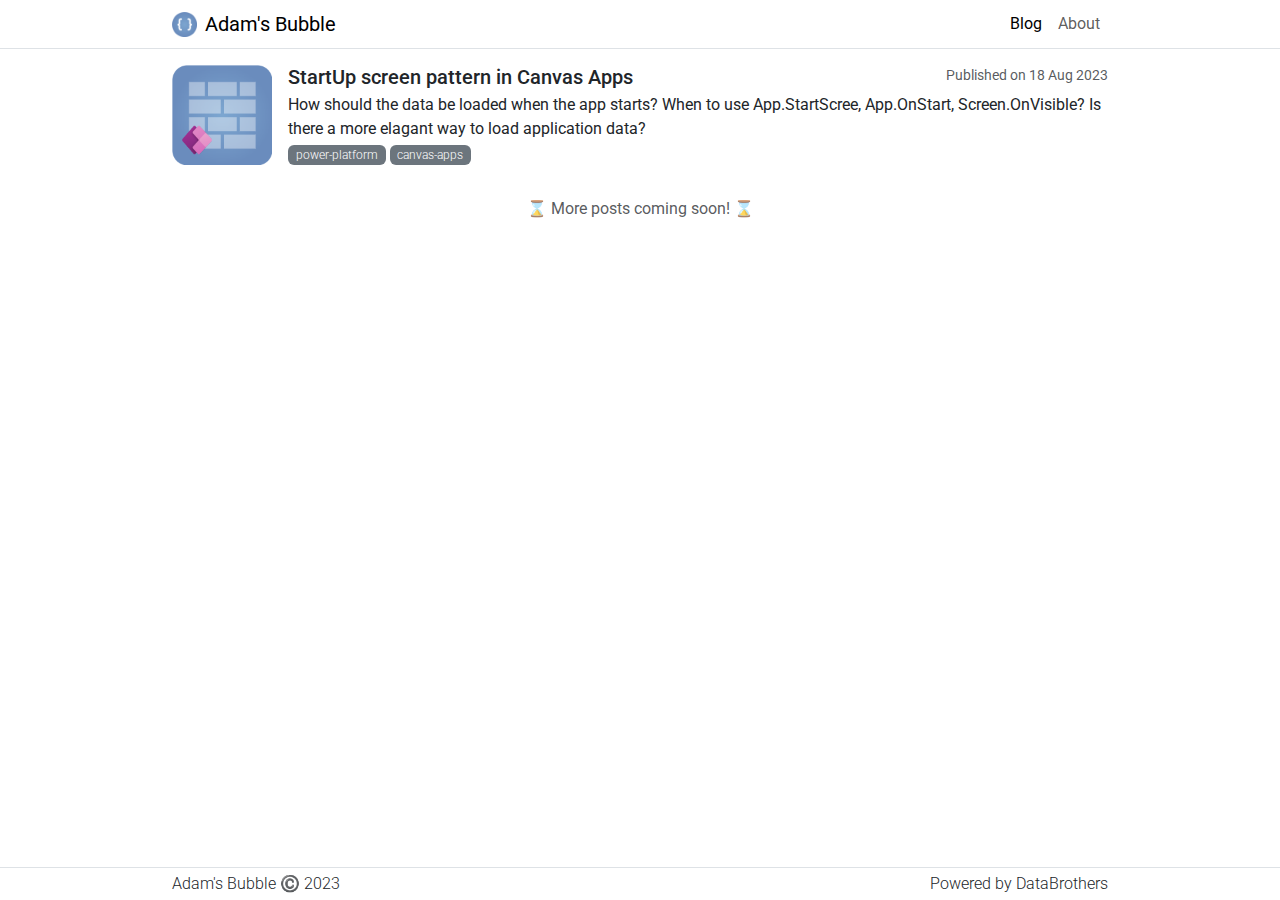
==== index.html @ 2b8ae2fb "publis" ====
<!DOCTYPE html>
<html lang="en-US" class="h-100">

<head>
    <meta name="viewport" content="width=device-width, initial-scale=1">
    <meta charset="utf-8">
    <title>Adam's Bubble - Blog</title>
    <link rel="stylesheet" href="/assets/css/main.css">
    <link rel="icon" type="image/x-icon" href="/assets/images/favicon.ico">
    <link type="application/atom+xml" rel="alternate" href="https://adamsbubble.com//feed.xml" title="Adam&apos;s Bubble" />
    <!-- Begin Jekyll SEO tag v2.8.0 -->
<title>Blog | Adam’s Bubble</title>
<meta name="generator" content="Jekyll v4.3.2" />
<meta property="og:title" content="Blog" />
<meta name="author" content="Adam Hrouda" />
<meta property="og:locale" content="en_US" />
<link rel="canonical" href="https://adamsbubble.com//" />
<meta property="og:url" content="https://adamsbubble.com//" />
<meta property="og:site_name" content="Adam’s Bubble" />
<meta property="og:type" content="website" />
<meta name="twitter:card" content="summary" />
<meta property="twitter:title" content="Blog" />
<script type="application/ld+json">
{"@context":"https://schema.org","@type":"WebSite","author":{"@type":"Person","name":"Adam Hrouda"},"headline":"Blog","name":"Adam’s Bubble","url":"https://adamsbubble.com//"}</script>
<!-- End Jekyll SEO tag -->

    
</head>

<body class="d-flex flex-column h-100"><header>
    <nav class="border-bottom border-1 navbar navbar-expand-sm">
        <div class="container">
            <a class="navbar-brand d-flex gap-2 align-items-center" href="/">
                <img src="/assets/images/logo.png" alt="Logo" width="25" height="25" class="d-inline-block rounded align-text-top">
                Adam's Bubble
            </a>
            <button class="navbar-toggler" type="button" data-bs-toggle="collapse"
                data-bs-target="#navbarSupportedContent" aria-controls="navbarSupportedContent"
                aria-expanded="false" aria-label="Toggle navigation">
                <span class="navbar-toggler-icon"></span>
            </button>
            <div class="collapse navbar-collapse" id="navbarSupportedContent">
                <ul class="navbar-nav ms-auto mb-2 mb-lg-0">
                    <li class="nav-item">
                        <a class="nav-link active" aria-current="page" href="/">Blog</a>
                    </li>
                    <li class="nav-item">
                        <a class="nav-link" href="/about">About</a>
                    </li>
                </ul>
            </div>
        </div>
    </nav>
</header><main class="container my-3 flex-shrink-0">
        <div class="d-flex flex-column w-100 gap-3"><a href="/posts/startup-screen-pattern" class="text-reset text-decoration-none">
            <div class="d-flex w-100 gap-3">
                <img src="/assets/images/posts/2023-08-18-StartUp screen pattern/thumbnail.png" class="" style="height: 100px;" alt="...">
                <div class="d-flex flex-column w-100">
                    <div class="d-flex flex-column flex-lg-row w-100 justify-content-between">
                        <p class="h5 mb-1">StartUp screen pattern in Canvas Apps</p>
                        <small class="text-muted">Published on 18 Aug 2023</small>
                    </div>
                    <p class="mb-1">How should the data be loaded when the app starts? When to use App.StartScree, App.OnStart, Screen.OnVisible? Is there a more elagant way to load application data?</p>
                    <div class="d-flex gap-1"><span class="badge bg-secondary fw-light">power-platform</span><span class="badge bg-secondary fw-light">canvas-apps</span></div>
                </div>
            </div>
        </a><div class="text-muted mt-3 text-center">
        ⌛ More posts coming soon! ⌛
    </div>
</div>
    </main><footer class="border-top border-1 footer mt-auto py-1">
    <div class="container d-flex justify-content-between">
        <span class="fw-light">Adam's Bubble ©️ 2023</span>
        <a href="https://www.databrothers.cz/" class="fw-light text-decoration-none text-reset">
            Powered by DataBrothers
        </a>
    </div>
</footer><script src="/assets/js/bootstrap.bundle.min.js"></script>
</body>
</html>
---- assets/css/main.css ----
@charset "UTF-8";
/* Custom Variables */
/* $primary: red;  change Bootstrap 5 primary color to red */
@import url("https://fonts.googleapis.com/css2?family=Roboto&display=swap");
.highlight pre {
  padding: 0.25rem 0.5rem;
  background-color: rgba(0, 0, 0, 0.0352941176);
}

.highlight .hll {
  background-color: #ffffcc;
}

.highlight .c {
  color: #008000;
} /* Comment */
.highlight .err {
  border: 1px solid #FF0000;
} /* Error */
.highlight .k {
  color: #0000ff;
} /* Keyword */
.highlight .cm {
  color: #008000;
} /* Comment.Multiline */
.highlight .cp {
  color: #0000ff;
} /* Comment.Preproc */
.highlight .c1 {
  color: #008000;
} /* Comment.Single */
.highlight .cs {
  color: #008000;
} /* Comment.Special */
.highlight .ge {
  font-style: italic;
} /* Generic.Emph */
.highlight .gh {
  font-weight: bold;
} /* Generic.Heading */
.highlight .gp {
  font-weight: bold;
} /* Generic.Prompt */
.highlight .gs {
  font-weight: bold;
} /* Generic.Strong */
.highlight .gu {
  font-weight: bold;
} /* Generic.Subheading */
.highlight .kc {
  color: #0000ff;
} /* Keyword.Constant */
.highlight .kd {
  color: #0000ff;
} /* Keyword.Declaration */
.highlight .kn {
  color: #0000ff;
} /* Keyword.Namespace */
.highlight .kp {
  color: #0000ff;
} /* Keyword.Pseudo */
.highlight .kr {
  color: #0000ff;
} /* Keyword.Reserved */
.highlight .kt {
  color: #2b91af;
} /* Keyword.Type */
.highlight .s {
  color: #a31515;
} /* Literal.String */
.highlight .nc {
  color: #4f56b3;
} /* Name.Class */
.highlight .ow {
  color: #0000ff;
} /* Operator.Word */
.highlight .sb {
  color: #a31515;
} /* Literal.String.Backtick */
.highlight .sc {
  color: #a31515;
} /* Literal.String.Char */
.highlight .sd {
  color: #a31515;
} /* Literal.String.Doc */
.highlight .s2 {
  color: #a31515;
} /* Literal.String.Double */
.highlight .se {
  color: #a31515;
} /* Literal.String.Escape */
.highlight .sh {
  color: #a31515;
} /* Literal.String.Heredoc */
.highlight .si {
  color: #a31515;
} /* Literal.String.Interpol */
.highlight .sx {
  color: #a31515;
} /* Literal.String.Other */
.highlight .sr {
  color: #a31515;
} /* Literal.String.Regex */
.highlight .s1 {
  color: #a31515;
} /* Literal.String.Single */
.highlight .ss {
  color: #a31515;
} /* Literal.String.Symbol */
.highlighter-rouge {
  color: #4f56b3;
  font-size: 1rem;
}

/*!
 * Bootstrap  v5.3.1 (https://getbootstrap.com/)
 * Copyright 2011-2023 The Bootstrap Authors
 * Licensed under MIT (https://github.com/twbs/bootstrap/blob/main/LICENSE)
 */
:root,
[data-bs-theme=light] {
  --bs-blue: #0d6efd;
  --bs-indigo: #6610f2;
  --bs-purple: #6f42c1;
  --bs-pink: #d63384;
  --bs-red: #dc3545;
  --bs-orange: #fd7e14;
  --bs-yellow: #ffc107;
  --bs-green: #198754;
  --bs-teal: #20c997;
  --bs-cyan: #0dcaf0;
  --bs-black: #000;
  --bs-white: #fff;
  --bs-gray: #6c757d;
  --bs-gray-dark: #343a40;
  --bs-gray-100: #f8f9fa;
  --bs-gray-200: #e9ecef;
  --bs-gray-300: #dee2e6;
  --bs-gray-400: #ced4da;
  --bs-gray-500: #adb5bd;
  --bs-gray-600: #6c757d;
  --bs-gray-700: #495057;
  --bs-gray-800: #343a40;
  --bs-gray-900: #212529;
  --bs-primary: #0d6efd;
  --bs-secondary: #6c757d;
  --bs-success: #198754;
  --bs-info: #0dcaf0;
  --bs-warning: #ffc107;
  --bs-danger: #dc3545;
  --bs-light: #f8f9fa;
  --bs-dark: #212529;
  --bs-primary-rgb: 13, 110, 253;
  --bs-secondary-rgb: 108, 117, 125;
  --bs-success-rgb: 25, 135, 84;
  --bs-info-rgb: 13, 202, 240;
  --bs-warning-rgb: 255, 193, 7;
  --bs-danger-rgb: 220, 53, 69;
  --bs-light-rgb: 248, 249, 250;
  --bs-dark-rgb: 33, 37, 41;
  --bs-primary-text-emphasis: #052c65;
  --bs-secondary-text-emphasis: #2b2f32;
  --bs-success-text-emphasis: #0a3622;
  --bs-info-text-emphasis: #055160;
  --bs-warning-text-emphasis: #664d03;
  --bs-danger-text-emphasis: #58151c;
  --bs-light-text-emphasis: #495057;
  --bs-dark-text-emphasis: #495057;
  --bs-primary-bg-subtle: #cfe2ff;
  --bs-secondary-bg-subtle: #e2e3e5;
  --bs-success-bg-subtle: #d1e7dd;
  --bs-info-bg-subtle: #cff4fc;
  --bs-warning-bg-subtle: #fff3cd;
  --bs-danger-bg-subtle: #f8d7da;
  --bs-light-bg-subtle: #fcfcfd;
  --bs-dark-bg-subtle: #ced4da;
  --bs-primary-border-subtle: #9ec5fe;
  --bs-secondary-border-subtle: #c4c8cb;
  --bs-success-border-subtle: #a3cfbb;
  --bs-info-border-subtle: #9eeaf9;
  --bs-warning-border-subtle: #ffe69c;
  --bs-danger-border-subtle: #f1aeb5;
  --bs-light-border-subtle: #e9ecef;
  --bs-dark-border-subtle: #adb5bd;
  --bs-white-rgb: 255, 255, 255;
  --bs-black-rgb: 0, 0, 0;
  --bs-font-sans-serif: system-ui, -apple-system, "Segoe UI", Roboto, "Helvetica Neue", "Noto Sans", "Liberation Sans", Arial, sans-serif, "Apple Color Emoji", "Segoe UI Emoji", "Segoe UI Symbol", "Noto Color Emoji";
  --bs-font-monospace: SFMono-Regular, Menlo, Monaco, Consolas, "Liberation Mono", "Courier New", monospace;
  --bs-gradient: linear-gradient(180deg, rgba(255, 255, 255, 0.15), rgba(255, 255, 255, 0));
  --bs-body-font-family: "Roboto", sans-serif;
  --bs-body-font-size: 1rem;
  --bs-body-font-weight: 400;
  --bs-body-line-height: 1.5;
  --bs-body-color: #212529;
  --bs-body-color-rgb: 33, 37, 41;
  --bs-body-bg: #fff;
  --bs-body-bg-rgb: 255, 255, 255;
  --bs-emphasis-color: #000;
  --bs-emphasis-color-rgb: 0, 0, 0;
  --bs-secondary-color: rgba(33, 37, 41, 0.75);
  --bs-secondary-color-rgb: 33, 37, 41;
  --bs-secondary-bg: #e9ecef;
  --bs-secondary-bg-rgb: 233, 236, 239;
  --bs-tertiary-color: rgba(33, 37, 41, 0.5);
  --bs-tertiary-color-rgb: 33, 37, 41;
  --bs-tertiary-bg: #f8f9fa;
  --bs-tertiary-bg-rgb: 248, 249, 250;
  --bs-heading-color: inherit;
  --bs-link-color: #0d6efd;
  --bs-link-color-rgb: 13, 110, 253;
  --bs-link-decoration: underline;
  --bs-link-hover-color: #0a58ca;
  --bs-link-hover-color-rgb: 10, 88, 202;
  --bs-code-color: #d63384;
  --bs-highlight-bg: #fff3cd;
  --bs-border-width: 1px;
  --bs-border-style: solid;
  --bs-border-color: #dee2e6;
  --bs-border-color-translucent: rgba(0, 0, 0, 0.175);
  --bs-border-radius: 0.375rem;
  --bs-border-radius-sm: 0.25rem;
  --bs-border-radius-lg: 0.5rem;
  --bs-border-radius-xl: 1rem;
  --bs-border-radius-xxl: 2rem;
  --bs-border-radius-2xl: var(--bs-border-radius-xxl);
  --bs-border-radius-pill: 50rem;
  --bs-box-shadow: 0 0.5rem 1rem rgba(0, 0, 0, 0.15);
  --bs-box-shadow-sm: 0 0.125rem 0.25rem rgba(0, 0, 0, 0.075);
  --bs-box-shadow-lg: 0 1rem 3rem rgba(0, 0, 0, 0.175);
  --bs-box-shadow-inset: inset 0 1px 2px rgba(0, 0, 0, 0.075);
  --bs-focus-ring-width: 0.25rem;
  --bs-focus-ring-opacity: 0.25;
  --bs-focus-ring-color: rgba(13, 110, 253, 0.25);
  --bs-form-valid-color: #198754;
  --bs-form-valid-border-color: #198754;
  --bs-form-invalid-color: #dc3545;
  --bs-form-invalid-border-color: #dc3545;
}

[data-bs-theme=dark] {
  color-scheme: dark;
  --bs-body-color: #dee2e6;
  --bs-body-color-rgb: 222, 226, 230;
  --bs-body-bg: #212529;
  --bs-body-bg-rgb: 33, 37, 41;
  --bs-emphasis-color: #fff;
  --bs-emphasis-color-rgb: 255, 255, 255;
  --bs-secondary-color: rgba(222, 226, 230, 0.75);
  --bs-secondary-color-rgb: 222, 226, 230;
  --bs-secondary-bg: #343a40;
  --bs-secondary-bg-rgb: 52, 58, 64;
  --bs-tertiary-color: rgba(222, 226, 230, 0.5);
  --bs-tertiary-color-rgb: 222, 226, 230;
  --bs-tertiary-bg: #2b3035;
  --bs-tertiary-bg-rgb: 43, 48, 53;
  --bs-primary-text-emphasis: #6ea8fe;
  --bs-secondary-text-emphasis: #a7acb1;
  --bs-success-text-emphasis: #75b798;
  --bs-info-text-emphasis: #6edff6;
  --bs-warning-text-emphasis: #ffda6a;
  --bs-danger-text-emphasis: #ea868f;
  --bs-light-text-emphasis: #f8f9fa;
  --bs-dark-text-emphasis: #dee2e6;
  --bs-primary-bg-subtle: #031633;
  --bs-secondary-bg-subtle: #161719;
  --bs-success-bg-subtle: #051b11;
  --bs-info-bg-subtle: #032830;
  --bs-warning-bg-subtle: #332701;
  --bs-danger-bg-subtle: #2c0b0e;
  --bs-light-bg-subtle: #343a40;
  --bs-dark-bg-subtle: #1a1d20;
  --bs-primary-border-subtle: #084298;
  --bs-secondary-border-subtle: #41464b;
  --bs-success-border-subtle: #0f5132;
  --bs-info-border-subtle: #087990;
  --bs-warning-border-subtle: #997404;
  --bs-danger-border-subtle: #842029;
  --bs-light-border-subtle: #495057;
  --bs-dark-border-subtle: #343a40;
  --bs-heading-color: inherit;
  --bs-link-color: #6ea8fe;
  --bs-link-hover-color: #8bb9fe;
  --bs-link-color-rgb: 110, 168, 254;
  --bs-link-hover-color-rgb: 139, 185, 254;
  --bs-code-color: #e685b5;
  --bs-border-color: #495057;
  --bs-border-color-translucent: rgba(255, 255, 255, 0.15);
  --bs-form-valid-color: #75b798;
  --bs-form-valid-border-color: #75b798;
  --bs-form-invalid-color: #ea868f;
  --bs-form-invalid-border-color: #ea868f;
}

*,
*::before,
*::after {
  box-sizing: border-box;
}

@media (prefers-reduced-motion: no-preference) {
  :root {
    scroll-behavior: smooth;
  }
}

body {
  margin: 0;
  font-family: var(--bs-body-font-family);
  font-size: var(--bs-body-font-size);
  font-weight: var(--bs-body-font-weight);
  line-height: var(--bs-body-line-height);
  color: var(--bs-body-color);
  text-align: var(--bs-body-text-align);
  background-color: var(--bs-body-bg);
  -webkit-text-size-adjust: 100%;
  -webkit-tap-highlight-color: rgba(0, 0, 0, 0);
}

hr {
  margin: 1rem 0;
  color: inherit;
  border: 0;
  border-top: var(--bs-border-width) solid;
  opacity: 0.25;
}

h6, .h6, h5, .h5, h4, .h4, h3, .h3, h2, .h2, h1, .h1 {
  margin-top: 0;
  margin-bottom: 0.5rem;
  font-weight: 500;
  line-height: 1.2;
  color: var(--bs-heading-color);
}

h1, .h1 {
  font-size: calc(1.375rem + 1.5vw);
}
@media (min-width: 1200px) {
  h1, .h1 {
    font-size: 2.5rem;
  }
}

h2, .h2 {
  font-size: calc(1.325rem + 0.9vw);
}
@media (min-width: 1200px) {
  h2, .h2 {
    font-size: 2rem;
  }
}

h3, .h3 {
  font-size: calc(1.3rem + 0.6vw);
}
@media (min-width: 1200px) {
  h3, .h3 {
    font-size: 1.75rem;
  }
}

h4, .h4 {
  font-size: calc(1.275rem + 0.3vw);
}
@media (min-width: 1200px) {
  h4, .h4 {
    font-size: 1.5rem;
  }
}

h5, .h5 {
  font-size: 1.25rem;
}

h6, .h6 {
  font-size: 1rem;
}

p {
  margin-top: 0;
  margin-bottom: 1rem;
}

abbr[title] {
  text-decoration: underline dotted;
  cursor: help;
  text-decoration-skip-ink: none;
}

address {
  margin-bottom: 1rem;
  font-style: normal;
  line-height: inherit;
}

ol,
ul {
  padding-left: 2rem;
}

ol,
ul,
dl {
  margin-top: 0;
  margin-bottom: 1rem;
}

ol ol,
ul ul,
ol ul,
ul ol {
  margin-bottom: 0;
}

dt {
  font-weight: 700;
}

dd {
  margin-bottom: 0.5rem;
  margin-left: 0;
}

blockquote {
  margin: 0 0 1rem;
}

b,
strong {
  font-weight: bolder;
}

small, .small {
  font-size: 0.875em;
}

mark, .mark {
  padding: 0.1875em;
  background-color: var(--bs-highlight-bg);
}

sub,
sup {
  position: relative;
  font-size: 0.75em;
  line-height: 0;
  vertical-align: baseline;
}

sub {
  bottom: -0.25em;
}

sup {
  top: -0.5em;
}

a {
  color: rgba(var(--bs-link-color-rgb), var(--bs-link-opacity, 1));
  text-decoration: underline;
}
a:hover {
  --bs-link-color-rgb: var(--bs-link-hover-color-rgb);
}

a:not([href]):not([class]), a:not([href]):not([class]):hover {
  color: inherit;
  text-decoration: none;
}

pre,
code,
kbd,
samp {
  font-family: var(--bs-font-monospace);
  font-size: 1em;
}

pre {
  display: block;
  margin-top: 0;
  margin-bottom: 1rem;
  overflow: auto;
  font-size: 0.875em;
}
pre code {
  font-size: inherit;
  color: inherit;
  word-break: normal;
}

code {
  font-size: 0.875em;
  color: var(--bs-code-color);
  word-wrap: break-word;
}
a > code {
  color: inherit;
}

kbd {
  padding: 0.1875rem 0.375rem;
  font-size: 0.875em;
  color: var(--bs-body-bg);
  background-color: var(--bs-body-color);
  border-radius: 0.25rem;
}
kbd kbd {
  padding: 0;
  font-size: 1em;
}

figure {
  margin: 0 0 1rem;
}

img,
svg {
  vertical-align: middle;
}

table {
  caption-side: bottom;
  border-collapse: collapse;
}

caption {
  padding-top: 0.5rem;
  padding-bottom: 0.5rem;
  color: var(--bs-secondary-color);
  text-align: left;
}

th {
  text-align: inherit;
  text-align: -webkit-match-parent;
}

thead,
tbody,
tfoot,
tr,
td,
th {
  border-color: inherit;
  border-style: solid;
  border-width: 0;
}

label {
  display: inline-block;
}

button {
  border-radius: 0;
}

button:focus:not(:focus-visible) {
  outline: 0;
}

input,
button,
select,
optgroup,
textarea {
  margin: 0;
  font-family: inherit;
  font-size: inherit;
  line-height: inherit;
}

button,
select {
  text-transform: none;
}

[role=button] {
  cursor: pointer;
}

select {
  word-wrap: normal;
}
select:disabled {
  opacity: 1;
}

[list]:not([type=date]):not([type=datetime-local]):not([type=month]):not([type=week]):not([type=time])::-webkit-calendar-picker-indicator {
  display: none !important;
}

button,
[type=button],
[type=reset],
[type=submit] {
  -webkit-appearance: button;
}
button:not(:disabled),
[type=button]:not(:disabled),
[type=reset]:not(:disabled),
[type=submit]:not(:disabled) {
  cursor: pointer;
}

::-moz-focus-inner {
  padding: 0;
  border-style: none;
}

textarea {
  resize: vertical;
}

fieldset {
  min-width: 0;
  padding: 0;
  margin: 0;
  border: 0;
}

legend {
  float: left;
  width: 100%;
  padding: 0;
  margin-bottom: 0.5rem;
  font-size: calc(1.275rem + 0.3vw);
  line-height: inherit;
}
@media (min-width: 1200px) {
  legend {
    font-size: 1.5rem;
  }
}
legend + * {
  clear: left;
}

::-webkit-datetime-edit-fields-wrapper,
::-webkit-datetime-edit-text,
::-webkit-datetime-edit-minute,
::-webkit-datetime-edit-hour-field,
::-webkit-datetime-edit-day-field,
::-webkit-datetime-edit-month-field,
::-webkit-datetime-edit-year-field {
  padding: 0;
}

::-webkit-inner-spin-button {
  height: auto;
}

[type=search] {
  -webkit-appearance: textfield;
  outline-offset: -2px;
}

/* rtl:raw:
[type="tel"],
[type="url"],
[type="email"],
[type="number"] {
  direction: ltr;
}
*/
::-webkit-search-decoration {
  -webkit-appearance: none;
}

::-webkit-color-swatch-wrapper {
  padding: 0;
}

::file-selector-button {
  font: inherit;
  -webkit-appearance: button;
}

output {
  display: inline-block;
}

iframe {
  border: 0;
}

summary {
  display: list-item;
  cursor: pointer;
}

progress {
  vertical-align: baseline;
}

[hidden] {
  display: none !important;
}

.lead {
  font-size: 1.25rem;
  font-weight: 300;
}

.display-1 {
  font-size: calc(1.625rem + 4.5vw);
  font-weight: 300;
  line-height: 1.2;
}
@media (min-width: 1200px) {
  .display-1 {
    font-size: 5rem;
  }
}

.display-2 {
  font-size: calc(1.575rem + 3.9vw);
  font-weight: 300;
  line-height: 1.2;
}
@media (min-width: 1200px) {
  .display-2 {
    font-size: 4.5rem;
  }
}

.display-3 {
  font-size: calc(1.525rem + 3.3vw);
  font-weight: 300;
  line-height: 1.2;
}
@media (min-width: 1200px) {
  .display-3 {
    font-size: 4rem;
  }
}

.display-4 {
  font-size: calc(1.475rem + 2.7vw);
  font-weight: 300;
  line-height: 1.2;
}
@media (min-width: 1200px) {
  .display-4 {
    font-size: 3.5rem;
  }
}

.display-5 {
  font-size: calc(1.425rem + 2.1vw);
  font-weight: 300;
  line-height: 1.2;
}
@media (min-width: 1200px) {
  .display-5 {
    font-size: 3rem;
  }
}

.display-6 {
  font-size: calc(1.375rem + 1.5vw);
  font-weight: 300;
  line-height: 1.2;
}
@media (min-width: 1200px) {
  .display-6 {
    font-size: 2.5rem;
  }
}

.list-unstyled {
  padding-left: 0;
  list-style: none;
}

.list-inline {
  padding-left: 0;
  list-style: none;
}

.list-inline-item {
  display: inline-block;
}
.list-inline-item:not(:last-child) {
  margin-right: 0.5rem;
}

.initialism {
  font-size: 0.875em;
  text-transform: uppercase;
}

.blockquote {
  margin-bottom: 1rem;
  font-size: 1.25rem;
}
.blockquote > :last-child {
  margin-bottom: 0;
}

.blockquote-footer {
  margin-top: -1rem;
  margin-bottom: 1rem;
  font-size: 0.875em;
  color: #6c757d;
}
.blockquote-footer::before {
  content: "— ";
}

.img-fluid {
  max-width: 100%;
  height: auto;
}

.img-thumbnail {
  padding: 0.25rem;
  background-color: var(--bs-body-bg);
  border: var(--bs-border-width) solid var(--bs-border-color);
  border-radius: var(--bs-border-radius);
  max-width: 100%;
  height: auto;
}

.figure {
  display: inline-block;
}

.figure-img {
  margin-bottom: 0.5rem;
  line-height: 1;
}

.figure-caption {
  font-size: 0.875em;
  color: var(--bs-secondary-color);
}

.container,
.container-fluid,
.container-lg,
.container-md,
.container-sm {
  --bs-gutter-x: 1.5rem;
  --bs-gutter-y: 0;
  width: 100%;
  padding-right: calc(var(--bs-gutter-x) * 0.5);
  padding-left: calc(var(--bs-gutter-x) * 0.5);
  margin-right: auto;
  margin-left: auto;
}

@media (min-width: 576px) {
  .container-sm, .container {
    max-width: 540px;
  }
}
@media (min-width: 768px) {
  .container-md, .container-sm, .container {
    max-width: 720px;
  }
}
@media (min-width: 992px) {
  .container-lg, .container-md, .container-sm, .container {
    max-width: 960px;
  }
}
:root {
  --bs-breakpoint-xs: 0;
  --bs-breakpoint-sm: 576px;
  --bs-breakpoint-md: 768px;
  --bs-breakpoint-lg: 992px;
  --bs-breakpoint-xl: 1200px;
  --bs-breakpoint-xxl: 1400px;
}

.row {
  --bs-gutter-x: 1.5rem;
  --bs-gutter-y: 0;
  display: flex;
  flex-wrap: wrap;
  margin-top: calc(-1 * var(--bs-gutter-y));
  margin-right: calc(-0.5 * var(--bs-gutter-x));
  margin-left: calc(-0.5 * var(--bs-gutter-x));
}
.row > * {
  flex-shrink: 0;
  width: 100%;
  max-width: 100%;
  padding-right: calc(var(--bs-gutter-x) * 0.5);
  padding-left: calc(var(--bs-gutter-x) * 0.5);
  margin-top: var(--bs-gutter-y);
}

.col {
  flex: 1 0 0%;
}

.row-cols-auto > * {
  flex: 0 0 auto;
  width: auto;
}

.row-cols-1 > * {
  flex: 0 0 auto;
  width: 100%;
}

.row-cols-2 > * {
  flex: 0 0 auto;
  width: 50%;
}

.row-cols-3 > * {
  flex: 0 0 auto;
  width: 33.3333333333%;
}

.row-cols-4 > * {
  flex: 0 0 auto;
  width: 25%;
}

.row-cols-5 > * {
  flex: 0 0 auto;
  width: 20%;
}

.row-cols-6 > * {
  flex: 0 0 auto;
  width: 16.6666666667%;
}

.col-auto {
  flex: 0 0 auto;
  width: auto;
}

.col-1 {
  flex: 0 0 auto;
  width: 8.33333333%;
}

.col-2 {
  flex: 0 0 auto;
  width: 16.66666667%;
}

.col-3 {
  flex: 0 0 auto;
  width: 25%;
}

.col-4 {
  flex: 0 0 auto;
  width: 33.33333333%;
}

.col-5 {
  flex: 0 0 auto;
  width: 41.66666667%;
}

.col-6 {
  flex: 0 0 auto;
  width: 50%;
}

.col-7 {
  flex: 0 0 auto;
  width: 58.33333333%;
}

.col-8 {
  flex: 0 0 auto;
  width: 66.66666667%;
}

.col-9 {
  flex: 0 0 auto;
  width: 75%;
}

.col-10 {
  flex: 0 0 auto;
  width: 83.33333333%;
}

.col-11 {
  flex: 0 0 auto;
  width: 91.66666667%;
}

.col-12 {
  flex: 0 0 auto;
  width: 100%;
}

.offset-1 {
  margin-left: 8.33333333%;
}

.offset-2 {
  margin-left: 16.66666667%;
}

.offset-3 {
  margin-left: 25%;
}

.offset-4 {
  margin-left: 33.33333333%;
}

.offset-5 {
  margin-left: 41.66666667%;
}

.offset-6 {
  margin-left: 50%;
}

.offset-7 {
  margin-left: 58.33333333%;
}

.offset-8 {
  margin-left: 66.66666667%;
}

.offset-9 {
  margin-left: 75%;
}

.offset-10 {
  margin-left: 83.33333333%;
}

.offset-11 {
  margin-left: 91.66666667%;
}

.g-0,
.gx-0 {
  --bs-gutter-x: 0;
}

.g-0,
.gy-0 {
  --bs-gutter-y: 0;
}

.g-1,
.gx-1 {
  --bs-gutter-x: 0.25rem;
}

.g-1,
.gy-1 {
  --bs-gutter-y: 0.25rem;
}

.g-2,
.gx-2 {
  --bs-gutter-x: 0.5rem;
}

.g-2,
.gy-2 {
  --bs-gutter-y: 0.5rem;
}

.g-3,
.gx-3 {
  --bs-gutter-x: 1rem;
}

.g-3,
.gy-3 {
  --bs-gutter-y: 1rem;
}

.g-4,
.gx-4 {
  --bs-gutter-x: 1.5rem;
}

.g-4,
.gy-4 {
  --bs-gutter-y: 1.5rem;
}

.g-5,
.gx-5 {
  --bs-gutter-x: 3rem;
}

.g-5,
.gy-5 {
  --bs-gutter-y: 3rem;
}

@media (min-width: 576px) {
  .col-sm {
    flex: 1 0 0%;
  }
  .row-cols-sm-auto > * {
    flex: 0 0 auto;
    width: auto;
  }
  .row-cols-sm-1 > * {
    flex: 0 0 auto;
    width: 100%;
  }
  .row-cols-sm-2 > * {
    flex: 0 0 auto;
    width: 50%;
  }
  .row-cols-sm-3 > * {
    flex: 0 0 auto;
    width: 33.3333333333%;
  }
  .row-cols-sm-4 > * {
    flex: 0 0 auto;
    width: 25%;
  }
  .row-cols-sm-5 > * {
    flex: 0 0 auto;
    width: 20%;
  }
  .row-cols-sm-6 > * {
    flex: 0 0 auto;
    width: 16.6666666667%;
  }
  .col-sm-auto {
    flex: 0 0 auto;
    width: auto;
  }
  .col-sm-1 {
    flex: 0 0 auto;
    width: 8.33333333%;
  }
  .col-sm-2 {
    flex: 0 0 auto;
    width: 16.66666667%;
  }
  .col-sm-3 {
    flex: 0 0 auto;
    width: 25%;
  }
  .col-sm-4 {
    flex: 0 0 auto;
    width: 33.33333333%;
  }
  .col-sm-5 {
    flex: 0 0 auto;
    width: 41.66666667%;
  }
  .col-sm-6 {
    flex: 0 0 auto;
    width: 50%;
  }
  .col-sm-7 {
    flex: 0 0 auto;
    width: 58.33333333%;
  }
  .col-sm-8 {
    flex: 0 0 auto;
    width: 66.66666667%;
  }
  .col-sm-9 {
    flex: 0 0 auto;
    width: 75%;
  }
  .col-sm-10 {
    flex: 0 0 auto;
    width: 83.33333333%;
  }
  .col-sm-11 {
    flex: 0 0 auto;
    width: 91.66666667%;
  }
  .col-sm-12 {
    flex: 0 0 auto;
    width: 100%;
  }
  .offset-sm-0 {
    margin-left: 0;
  }
  .offset-sm-1 {
    margin-left: 8.33333333%;
  }
  .offset-sm-2 {
    margin-left: 16.66666667%;
  }
  .offset-sm-3 {
    margin-left: 25%;
  }
  .offset-sm-4 {
    margin-left: 33.33333333%;
  }
  .offset-sm-5 {
    margin-left: 41.66666667%;
  }
  .offset-sm-6 {
    margin-left: 50%;
  }
  .offset-sm-7 {
    margin-left: 58.33333333%;
  }
  .offset-sm-8 {
    margin-left: 66.66666667%;
  }
  .offset-sm-9 {
    margin-left: 75%;
  }
  .offset-sm-10 {
    margin-left: 83.33333333%;
  }
  .offset-sm-11 {
    margin-left: 91.66666667%;
  }
  .g-sm-0,
  .gx-sm-0 {
    --bs-gutter-x: 0;
  }
  .g-sm-0,
  .gy-sm-0 {
    --bs-gutter-y: 0;
  }
  .g-sm-1,
  .gx-sm-1 {
    --bs-gutter-x: 0.25rem;
  }
  .g-sm-1,
  .gy-sm-1 {
    --bs-gutter-y: 0.25rem;
  }
  .g-sm-2,
  .gx-sm-2 {
    --bs-gutter-x: 0.5rem;
  }
  .g-sm-2,
  .gy-sm-2 {
    --bs-gutter-y: 0.5rem;
  }
  .g-sm-3,
  .gx-sm-3 {
    --bs-gutter-x: 1rem;
  }
  .g-sm-3,
  .gy-sm-3 {
    --bs-gutter-y: 1rem;
  }
  .g-sm-4,
  .gx-sm-4 {
    --bs-gutter-x: 1.5rem;
  }
  .g-sm-4,
  .gy-sm-4 {
    --bs-gutter-y: 1.5rem;
  }
  .g-sm-5,
  .gx-sm-5 {
    --bs-gutter-x: 3rem;
  }
  .g-sm-5,
  .gy-sm-5 {
    --bs-gutter-y: 3rem;
  }
}
@media (min-width: 768px) {
  .col-md {
    flex: 1 0 0%;
  }
  .row-cols-md-auto > * {
    flex: 0 0 auto;
    width: auto;
  }
  .row-cols-md-1 > * {
    flex: 0 0 auto;
    width: 100%;
  }
  .row-cols-md-2 > * {
    flex: 0 0 auto;
    width: 50%;
  }
  .row-cols-md-3 > * {
    flex: 0 0 auto;
    width: 33.3333333333%;
  }
  .row-cols-md-4 > * {
    flex: 0 0 auto;
    width: 25%;
  }
  .row-cols-md-5 > * {
    flex: 0 0 auto;
    width: 20%;
  }
  .row-cols-md-6 > * {
    flex: 0 0 auto;
    width: 16.6666666667%;
  }
  .col-md-auto {
    flex: 0 0 auto;
    width: auto;
  }
  .col-md-1 {
    flex: 0 0 auto;
    width: 8.33333333%;
  }
  .col-md-2 {
    flex: 0 0 auto;
    width: 16.66666667%;
  }
  .col-md-3 {
    flex: 0 0 auto;
    width: 25%;
  }
  .col-md-4 {
    flex: 0 0 auto;
    width: 33.33333333%;
  }
  .col-md-5 {
    flex: 0 0 auto;
    width: 41.66666667%;
  }
  .col-md-6 {
    flex: 0 0 auto;
    width: 50%;
  }
  .col-md-7 {
    flex: 0 0 auto;
    width: 58.33333333%;
  }
  .col-md-8 {
    flex: 0 0 auto;
    width: 66.66666667%;
  }
  .col-md-9 {
    flex: 0 0 auto;
    width: 75%;
  }
  .col-md-10 {
    flex: 0 0 auto;
    width: 83.33333333%;
  }
  .col-md-11 {
    flex: 0 0 auto;
    width: 91.66666667%;
  }
  .col-md-12 {
    flex: 0 0 auto;
    width: 100%;
  }
  .offset-md-0 {
    margin-left: 0;
  }
  .offset-md-1 {
    margin-left: 8.33333333%;
  }
  .offset-md-2 {
    margin-left: 16.66666667%;
  }
  .offset-md-3 {
    margin-left: 25%;
  }
  .offset-md-4 {
    margin-left: 33.33333333%;
  }
  .offset-md-5 {
    margin-left: 41.66666667%;
  }
  .offset-md-6 {
    margin-left: 50%;
  }
  .offset-md-7 {
    margin-left: 58.33333333%;
  }
  .offset-md-8 {
    margin-left: 66.66666667%;
  }
  .offset-md-9 {
    margin-left: 75%;
  }
  .offset-md-10 {
    margin-left: 83.33333333%;
  }
  .offset-md-11 {
    margin-left: 91.66666667%;
  }
  .g-md-0,
  .gx-md-0 {
    --bs-gutter-x: 0;
  }
  .g-md-0,
  .gy-md-0 {
    --bs-gutter-y: 0;
  }
  .g-md-1,
  .gx-md-1 {
    --bs-gutter-x: 0.25rem;
  }
  .g-md-1,
  .gy-md-1 {
    --bs-gutter-y: 0.25rem;
  }
  .g-md-2,
  .gx-md-2 {
    --bs-gutter-x: 0.5rem;
  }
  .g-md-2,
  .gy-md-2 {
    --bs-gutter-y: 0.5rem;
  }
  .g-md-3,
  .gx-md-3 {
    --bs-gutter-x: 1rem;
  }
  .g-md-3,
  .gy-md-3 {
    --bs-gutter-y: 1rem;
  }
  .g-md-4,
  .gx-md-4 {
    --bs-gutter-x: 1.5rem;
  }
  .g-md-4,
  .gy-md-4 {
    --bs-gutter-y: 1.5rem;
  }
  .g-md-5,
  .gx-md-5 {
    --bs-gutter-x: 3rem;
  }
  .g-md-5,
  .gy-md-5 {
    --bs-gutter-y: 3rem;
  }
}
@media (min-width: 992px) {
  .col-lg {
    flex: 1 0 0%;
  }
  .row-cols-lg-auto > * {
    flex: 0 0 auto;
    width: auto;
  }
  .row-cols-lg-1 > * {
    flex: 0 0 auto;
    width: 100%;
  }
  .row-cols-lg-2 > * {
    flex: 0 0 auto;
    width: 50%;
  }
  .row-cols-lg-3 > * {
    flex: 0 0 auto;
    width: 33.3333333333%;
  }
  .row-cols-lg-4 > * {
    flex: 0 0 auto;
    width: 25%;
  }
  .row-cols-lg-5 > * {
    flex: 0 0 auto;
    width: 20%;
  }
  .row-cols-lg-6 > * {
    flex: 0 0 auto;
    width: 16.6666666667%;
  }
  .col-lg-auto {
    flex: 0 0 auto;
    width: auto;
  }
  .col-lg-1 {
    flex: 0 0 auto;
    width: 8.33333333%;
  }
  .col-lg-2 {
    flex: 0 0 auto;
    width: 16.66666667%;
  }
  .col-lg-3 {
    flex: 0 0 auto;
    width: 25%;
  }
  .col-lg-4 {
    flex: 0 0 auto;
    width: 33.33333333%;
  }
  .col-lg-5 {
    flex: 0 0 auto;
    width: 41.66666667%;
  }
  .col-lg-6 {
    flex: 0 0 auto;
    width: 50%;
  }
  .col-lg-7 {
    flex: 0 0 auto;
    width: 58.33333333%;
  }
  .col-lg-8 {
    flex: 0 0 auto;
    width: 66.66666667%;
  }
  .col-lg-9 {
    flex: 0 0 auto;
    width: 75%;
  }
  .col-lg-10 {
    flex: 0 0 auto;
    width: 83.33333333%;
  }
  .col-lg-11 {
    flex: 0 0 auto;
    width: 91.66666667%;
  }
  .col-lg-12 {
    flex: 0 0 auto;
    width: 100%;
  }
  .offset-lg-0 {
    margin-left: 0;
  }
  .offset-lg-1 {
    margin-left: 8.33333333%;
  }
  .offset-lg-2 {
    margin-left: 16.66666667%;
  }
  .offset-lg-3 {
    margin-left: 25%;
  }
  .offset-lg-4 {
    margin-left: 33.33333333%;
  }
  .offset-lg-5 {
    margin-left: 41.66666667%;
  }
  .offset-lg-6 {
    margin-left: 50%;
  }
  .offset-lg-7 {
    margin-left: 58.33333333%;
  }
  .offset-lg-8 {
    margin-left: 66.66666667%;
  }
  .offset-lg-9 {
    margin-left: 75%;
  }
  .offset-lg-10 {
    margin-left: 83.33333333%;
  }
  .offset-lg-11 {
    margin-left: 91.66666667%;
  }
  .g-lg-0,
  .gx-lg-0 {
    --bs-gutter-x: 0;
  }
  .g-lg-0,
  .gy-lg-0 {
    --bs-gutter-y: 0;
  }
  .g-lg-1,
  .gx-lg-1 {
    --bs-gutter-x: 0.25rem;
  }
  .g-lg-1,
  .gy-lg-1 {
    --bs-gutter-y: 0.25rem;
  }
  .g-lg-2,
  .gx-lg-2 {
    --bs-gutter-x: 0.5rem;
  }
  .g-lg-2,
  .gy-lg-2 {
    --bs-gutter-y: 0.5rem;
  }
  .g-lg-3,
  .gx-lg-3 {
    --bs-gutter-x: 1rem;
  }
  .g-lg-3,
  .gy-lg-3 {
    --bs-gutter-y: 1rem;
  }
  .g-lg-4,
  .gx-lg-4 {
    --bs-gutter-x: 1.5rem;
  }
  .g-lg-4,
  .gy-lg-4 {
    --bs-gutter-y: 1.5rem;
  }
  .g-lg-5,
  .gx-lg-5 {
    --bs-gutter-x: 3rem;
  }
  .g-lg-5,
  .gy-lg-5 {
    --bs-gutter-y: 3rem;
  }
}
@media (min-width: 1200px) {
  .col-xl {
    flex: 1 0 0%;
  }
  .row-cols-xl-auto > * {
    flex: 0 0 auto;
    width: auto;
  }
  .row-cols-xl-1 > * {
    flex: 0 0 auto;
    width: 100%;
  }
  .row-cols-xl-2 > * {
    flex: 0 0 auto;
    width: 50%;
  }
  .row-cols-xl-3 > * {
    flex: 0 0 auto;
    width: 33.3333333333%;
  }
  .row-cols-xl-4 > * {
    flex: 0 0 auto;
    width: 25%;
  }
  .row-cols-xl-5 > * {
    flex: 0 0 auto;
    width: 20%;
  }
  .row-cols-xl-6 > * {
    flex: 0 0 auto;
    width: 16.6666666667%;
  }
  .col-xl-auto {
    flex: 0 0 auto;
    width: auto;
  }
  .col-xl-1 {
    flex: 0 0 auto;
    width: 8.33333333%;
  }
  .col-xl-2 {
    flex: 0 0 auto;
    width: 16.66666667%;
  }
  .col-xl-3 {
    flex: 0 0 auto;
    width: 25%;
  }
  .col-xl-4 {
    flex: 0 0 auto;
    width: 33.33333333%;
  }
  .col-xl-5 {
    flex: 0 0 auto;
    width: 41.66666667%;
  }
  .col-xl-6 {
    flex: 0 0 auto;
    width: 50%;
  }
  .col-xl-7 {
    flex: 0 0 auto;
    width: 58.33333333%;
  }
  .col-xl-8 {
    flex: 0 0 auto;
    width: 66.66666667%;
  }
  .col-xl-9 {
    flex: 0 0 auto;
    width: 75%;
  }
  .col-xl-10 {
    flex: 0 0 auto;
    width: 83.33333333%;
  }
  .col-xl-11 {
    flex: 0 0 auto;
    width: 91.66666667%;
  }
  .col-xl-12 {
    flex: 0 0 auto;
    width: 100%;
  }
  .offset-xl-0 {
    margin-left: 0;
  }
  .offset-xl-1 {
    margin-left: 8.33333333%;
  }
  .offset-xl-2 {
    margin-left: 16.66666667%;
  }
  .offset-xl-3 {
    margin-left: 25%;
  }
  .offset-xl-4 {
    margin-left: 33.33333333%;
  }
  .offset-xl-5 {
    margin-left: 41.66666667%;
  }
  .offset-xl-6 {
    margin-left: 50%;
  }
  .offset-xl-7 {
    margin-left: 58.33333333%;
  }
  .offset-xl-8 {
    margin-left: 66.66666667%;
  }
  .offset-xl-9 {
    margin-left: 75%;
  }
  .offset-xl-10 {
    margin-left: 83.33333333%;
  }
  .offset-xl-11 {
    margin-left: 91.66666667%;
  }
  .g-xl-0,
  .gx-xl-0 {
    --bs-gutter-x: 0;
  }
  .g-xl-0,
  .gy-xl-0 {
    --bs-gutter-y: 0;
  }
  .g-xl-1,
  .gx-xl-1 {
    --bs-gutter-x: 0.25rem;
  }
  .g-xl-1,
  .gy-xl-1 {
    --bs-gutter-y: 0.25rem;
  }
  .g-xl-2,
  .gx-xl-2 {
    --bs-gutter-x: 0.5rem;
  }
  .g-xl-2,
  .gy-xl-2 {
    --bs-gutter-y: 0.5rem;
  }
  .g-xl-3,
  .gx-xl-3 {
    --bs-gutter-x: 1rem;
  }
  .g-xl-3,
  .gy-xl-3 {
    --bs-gutter-y: 1rem;
  }
  .g-xl-4,
  .gx-xl-4 {
    --bs-gutter-x: 1.5rem;
  }
  .g-xl-4,
  .gy-xl-4 {
    --bs-gutter-y: 1.5rem;
  }
  .g-xl-5,
  .gx-xl-5 {
    --bs-gutter-x: 3rem;
  }
  .g-xl-5,
  .gy-xl-5 {
    --bs-gutter-y: 3rem;
  }
}
@media (min-width: 1400px) {
  .col-xxl {
    flex: 1 0 0%;
  }
  .row-cols-xxl-auto > * {
    flex: 0 0 auto;
    width: auto;
  }
  .row-cols-xxl-1 > * {
    flex: 0 0 auto;
    width: 100%;
  }
  .row-cols-xxl-2 > * {
    flex: 0 0 auto;
    width: 50%;
  }
  .row-cols-xxl-3 > * {
    flex: 0 0 auto;
    width: 33.3333333333%;
  }
  .row-cols-xxl-4 > * {
    flex: 0 0 auto;
    width: 25%;
  }
  .row-cols-xxl-5 > * {
    flex: 0 0 auto;
    width: 20%;
  }
  .row-cols-xxl-6 > * {
    flex: 0 0 auto;
    width: 16.6666666667%;
  }
  .col-xxl-auto {
    flex: 0 0 auto;
    width: auto;
  }
  .col-xxl-1 {
    flex: 0 0 auto;
    width: 8.33333333%;
  }
  .col-xxl-2 {
    flex: 0 0 auto;
    width: 16.66666667%;
  }
  .col-xxl-3 {
    flex: 0 0 auto;
    width: 25%;
  }
  .col-xxl-4 {
    flex: 0 0 auto;
    width: 33.33333333%;
  }
  .col-xxl-5 {
    flex: 0 0 auto;
    width: 41.66666667%;
  }
  .col-xxl-6 {
    flex: 0 0 auto;
    width: 50%;
  }
  .col-xxl-7 {
    flex: 0 0 auto;
    width: 58.33333333%;
  }
  .col-xxl-8 {
    flex: 0 0 auto;
    width: 66.66666667%;
  }
  .col-xxl-9 {
    flex: 0 0 auto;
    width: 75%;
  }
  .col-xxl-10 {
    flex: 0 0 auto;
    width: 83.33333333%;
  }
  .col-xxl-11 {
    flex: 0 0 auto;
    width: 91.66666667%;
  }
  .col-xxl-12 {
    flex: 0 0 auto;
    width: 100%;
  }
  .offset-xxl-0 {
    margin-left: 0;
  }
  .offset-xxl-1 {
    margin-left: 8.33333333%;
  }
  .offset-xxl-2 {
    margin-left: 16.66666667%;
  }
  .offset-xxl-3 {
    margin-left: 25%;
  }
  .offset-xxl-4 {
    margin-left: 33.33333333%;
  }
  .offset-xxl-5 {
    margin-left: 41.66666667%;
  }
  .offset-xxl-6 {
    margin-left: 50%;
  }
  .offset-xxl-7 {
    margin-left: 58.33333333%;
  }
  .offset-xxl-8 {
    margin-left: 66.66666667%;
  }
  .offset-xxl-9 {
    margin-left: 75%;
  }
  .offset-xxl-10 {
    margin-left: 83.33333333%;
  }
  .offset-xxl-11 {
    margin-left: 91.66666667%;
  }
  .g-xxl-0,
  .gx-xxl-0 {
    --bs-gutter-x: 0;
  }
  .g-xxl-0,
  .gy-xxl-0 {
    --bs-gutter-y: 0;
  }
  .g-xxl-1,
  .gx-xxl-1 {
    --bs-gutter-x: 0.25rem;
  }
  .g-xxl-1,
  .gy-xxl-1 {
    --bs-gutter-y: 0.25rem;
  }
  .g-xxl-2,
  .gx-xxl-2 {
    --bs-gutter-x: 0.5rem;
  }
  .g-xxl-2,
  .gy-xxl-2 {
    --bs-gutter-y: 0.5rem;
  }
  .g-xxl-3,
  .gx-xxl-3 {
    --bs-gutter-x: 1rem;
  }
  .g-xxl-3,
  .gy-xxl-3 {
    --bs-gutter-y: 1rem;
  }
  .g-xxl-4,
  .gx-xxl-4 {
    --bs-gutter-x: 1.5rem;
  }
  .g-xxl-4,
  .gy-xxl-4 {
    --bs-gutter-y: 1.5rem;
  }
  .g-xxl-5,
  .gx-xxl-5 {
    --bs-gutter-x: 3rem;
  }
  .g-xxl-5,
  .gy-xxl-5 {
    --bs-gutter-y: 3rem;
  }
}
.table {
  --bs-table-color-type: initial;
  --bs-table-bg-type: initial;
  --bs-table-color-state: initial;
  --bs-table-bg-state: initial;
  --bs-table-color: var(--bs-body-color);
  --bs-table-bg: var(--bs-body-bg);
  --bs-table-border-color: var(--bs-border-color);
  --bs-table-accent-bg: transparent;
  --bs-table-striped-color: var(--bs-body-color);
  --bs-table-striped-bg: rgba(0, 0, 0, 0.05);
  --bs-table-active-color: var(--bs-body-color);
  --bs-table-active-bg: rgba(0, 0, 0, 0.1);
  --bs-table-hover-color: var(--bs-body-color);
  --bs-table-hover-bg: rgba(0, 0, 0, 0.075);
  width: 100%;
  margin-bottom: 1rem;
  vertical-align: top;
  border-color: var(--bs-table-border-color);
}
.table > :not(caption) > * > * {
  padding: 0.5rem 0.5rem;
  color: var(--bs-table-color-state, var(--bs-table-color-type, var(--bs-table-color)));
  background-color: var(--bs-table-bg);
  border-bottom-width: var(--bs-border-width);
  box-shadow: inset 0 0 0 9999px var(--bs-table-bg-state, var(--bs-table-bg-type, var(--bs-table-accent-bg)));
}
.table > tbody {
  vertical-align: inherit;
}
.table > thead {
  vertical-align: bottom;
}

.table-group-divider {
  border-top: calc(var(--bs-border-width) * 2) solid currentcolor;
}

.caption-top {
  caption-side: top;
}

.table-sm > :not(caption) > * > * {
  padding: 0.25rem 0.25rem;
}

.table-bordered > :not(caption) > * {
  border-width: var(--bs-border-width) 0;
}
.table-bordered > :not(caption) > * > * {
  border-width: 0 var(--bs-border-width);
}

.table-borderless > :not(caption) > * > * {
  border-bottom-width: 0;
}
.table-borderless > :not(:first-child) {
  border-top-width: 0;
}

.table-striped > tbody > tr:nth-of-type(odd) > * {
  --bs-table-color-type: var(--bs-table-striped-color);
  --bs-table-bg-type: var(--bs-table-striped-bg);
}

.table-striped-columns > :not(caption) > tr > :nth-child(even) {
  --bs-table-color-type: var(--bs-table-striped-color);
  --bs-table-bg-type: var(--bs-table-striped-bg);
}

.table-active {
  --bs-table-color-state: var(--bs-table-active-color);
  --bs-table-bg-state: var(--bs-table-active-bg);
}

.table-hover > tbody > tr:hover > * {
  --bs-table-color-state: var(--bs-table-hover-color);
  --bs-table-bg-state: var(--bs-table-hover-bg);
}

.table-primary {
  --bs-table-color: #000;
  --bs-table-bg: #cfe2ff;
  --bs-table-border-color: #bacbe6;
  --bs-table-striped-bg: #c5d7f2;
  --bs-table-striped-color: #000;
  --bs-table-active-bg: #bacbe6;
  --bs-table-active-color: #000;
  --bs-table-hover-bg: #bfd1ec;
  --bs-table-hover-color: #000;
  color: var(--bs-table-color);
  border-color: var(--bs-table-border-color);
}

.table-secondary {
  --bs-table-color: #000;
  --bs-table-bg: #e2e3e5;
  --bs-table-border-color: #cbccce;
  --bs-table-striped-bg: #d7d8da;
  --bs-table-striped-color: #000;
  --bs-table-active-bg: #cbccce;
  --bs-table-active-color: #000;
  --bs-table-hover-bg: #d1d2d4;
  --bs-table-hover-color: #000;
  color: var(--bs-table-color);
  border-color: var(--bs-table-border-color);
}

.table-success {
  --bs-table-color: #000;
  --bs-table-bg: #d1e7dd;
  --bs-table-border-color: #bcd0c7;
  --bs-table-striped-bg: #c7dbd2;
  --bs-table-striped-color: #000;
  --bs-table-active-bg: #bcd0c7;
  --bs-table-active-color: #000;
  --bs-table-hover-bg: #c1d6cc;
  --bs-table-hover-color: #000;
  color: var(--bs-table-color);
  border-color: var(--bs-table-border-color);
}

.table-info {
  --bs-table-color: #000;
  --bs-table-bg: #cff4fc;
  --bs-table-border-color: #badce3;
  --bs-table-striped-bg: #c5e8ef;
  --bs-table-striped-color: #000;
  --bs-table-active-bg: #badce3;
  --bs-table-active-color: #000;
  --bs-table-hover-bg: #bfe2e9;
  --bs-table-hover-color: #000;
  color: var(--bs-table-color);
  border-color: var(--bs-table-border-color);
}

.table-warning {
  --bs-table-color: #000;
  --bs-table-bg: #fff3cd;
  --bs-table-border-color: #e6dbb9;
  --bs-table-striped-bg: #f2e7c3;
  --bs-table-striped-color: #000;
  --bs-table-active-bg: #e6dbb9;
  --bs-table-active-color: #000;
  --bs-table-hover-bg: #ece1be;
  --bs-table-hover-color: #000;
  color: var(--bs-table-color);
  border-color: var(--bs-table-border-color);
}

.table-danger {
  --bs-table-color: #000;
  --bs-table-bg: #f8d7da;
  --bs-table-border-color: #dfc2c4;
  --bs-table-striped-bg: #eccccf;
  --bs-table-striped-color: #000;
  --bs-table-active-bg: #dfc2c4;
  --bs-table-active-color: #000;
  --bs-table-hover-bg: #e5c7ca;
  --bs-table-hover-color: #000;
  color: var(--bs-table-color);
  border-color: var(--bs-table-border-color);
}

.table-light {
  --bs-table-color: #000;
  --bs-table-bg: #f8f9fa;
  --bs-table-border-color: #dfe0e1;
  --bs-table-striped-bg: #ecedee;
  --bs-table-striped-color: #000;
  --bs-table-active-bg: #dfe0e1;
  --bs-table-active-color: #000;
  --bs-table-hover-bg: #e5e6e7;
  --bs-table-hover-color: #000;
  color: var(--bs-table-color);
  border-color: var(--bs-table-border-color);
}

.table-dark {
  --bs-table-color: #fff;
  --bs-table-bg: #212529;
  --bs-table-border-color: #373b3e;
  --bs-table-striped-bg: #2c3034;
  --bs-table-striped-color: #fff;
  --bs-table-active-bg: #373b3e;
  --bs-table-active-color: #fff;
  --bs-table-hover-bg: #323539;
  --bs-table-hover-color: #fff;
  color: var(--bs-table-color);
  border-color: var(--bs-table-border-color);
}

.table-responsive {
  overflow-x: auto;
  -webkit-overflow-scrolling: touch;
}

@media (max-width: 575.98px) {
  .table-responsive-sm {
    overflow-x: auto;
    -webkit-overflow-scrolling: touch;
  }
}
@media (max-width: 767.98px) {
  .table-responsive-md {
    overflow-x: auto;
    -webkit-overflow-scrolling: touch;
  }
}
@media (max-width: 991.98px) {
  .table-responsive-lg {
    overflow-x: auto;
    -webkit-overflow-scrolling: touch;
  }
}
@media (max-width: 1199.98px) {
  .table-responsive-xl {
    overflow-x: auto;
    -webkit-overflow-scrolling: touch;
  }
}
@media (max-width: 1399.98px) {
  .table-responsive-xxl {
    overflow-x: auto;
    -webkit-overflow-scrolling: touch;
  }
}
.form-label {
  margin-bottom: 0.5rem;
}

.col-form-label {
  padding-top: calc(0.375rem + var(--bs-border-width));
  padding-bottom: calc(0.375rem + var(--bs-border-width));
  margin-bottom: 0;
  font-size: inherit;
  line-height: 1.5;
}

.col-form-label-lg {
  padding-top: calc(0.5rem + var(--bs-border-width));
  padding-bottom: calc(0.5rem + var(--bs-border-width));
  font-size: 1.25rem;
}

.col-form-label-sm {
  padding-top: calc(0.25rem + var(--bs-border-width));
  padding-bottom: calc(0.25rem + var(--bs-border-width));
  font-size: 0.875rem;
}

.form-text {
  margin-top: 0.25rem;
  font-size: 0.875em;
  color: var(--bs-secondary-color);
}

.form-control {
  display: block;
  width: 100%;
  padding: 0.375rem 0.75rem;
  font-size: 1rem;
  font-weight: 400;
  line-height: 1.5;
  color: var(--bs-body-color);
  appearance: none;
  background-color: var(--bs-body-bg);
  background-clip: padding-box;
  border: var(--bs-border-width) solid var(--bs-border-color);
  border-radius: var(--bs-border-radius);
  transition: border-color 0.15s ease-in-out, box-shadow 0.15s ease-in-out;
}
@media (prefers-reduced-motion: reduce) {
  .form-control {
    transition: none;
  }
}
.form-control[type=file] {
  overflow: hidden;
}
.form-control[type=file]:not(:disabled):not([readonly]) {
  cursor: pointer;
}
.form-control:focus {
  color: var(--bs-body-color);
  background-color: var(--bs-body-bg);
  border-color: #86b7fe;
  outline: 0;
  box-shadow: 0 0 0 0.25rem rgba(13, 110, 253, 0.25);
}
.form-control::-webkit-date-and-time-value {
  min-width: 85px;
  height: 1.5em;
  margin: 0;
}
.form-control::-webkit-datetime-edit {
  display: block;
  padding: 0;
}
.form-control::placeholder {
  color: var(--bs-secondary-color);
  opacity: 1;
}
.form-control:disabled {
  background-color: var(--bs-secondary-bg);
  opacity: 1;
}
.form-control::file-selector-button {
  padding: 0.375rem 0.75rem;
  margin: -0.375rem -0.75rem;
  margin-inline-end: 0.75rem;
  color: var(--bs-body-color);
  background-color: var(--bs-tertiary-bg);
  pointer-events: none;
  border-color: inherit;
  border-style: solid;
  border-width: 0;
  border-inline-end-width: var(--bs-border-width);
  border-radius: 0;
  transition: color 0.15s ease-in-out, background-color 0.15s ease-in-out, border-color 0.15s ease-in-out, box-shadow 0.15s ease-in-out;
}
@media (prefers-reduced-motion: reduce) {
  .form-control::file-selector-button {
    transition: none;
  }
}
.form-control:hover:not(:disabled):not([readonly])::file-selector-button {
  background-color: var(--bs-secondary-bg);
}

.form-control-plaintext {
  display: block;
  width: 100%;
  padding: 0.375rem 0;
  margin-bottom: 0;
  line-height: 1.5;
  color: var(--bs-body-color);
  background-color: transparent;
  border: solid transparent;
  border-width: var(--bs-border-width) 0;
}
.form-control-plaintext:focus {
  outline: 0;
}
.form-control-plaintext.form-control-sm, .form-control-plaintext.form-control-lg {
  padding-right: 0;
  padding-left: 0;
}

.form-control-sm {
  min-height: calc(1.5em + 0.5rem + calc(var(--bs-border-width) * 2));
  padding: 0.25rem 0.5rem;
  font-size: 0.875rem;
  border-radius: var(--bs-border-radius-sm);
}
.form-control-sm::file-selector-button {
  padding: 0.25rem 0.5rem;
  margin: -0.25rem -0.5rem;
  margin-inline-end: 0.5rem;
}

.form-control-lg {
  min-height: calc(1.5em + 1rem + calc(var(--bs-border-width) * 2));
  padding: 0.5rem 1rem;
  font-size: 1.25rem;
  border-radius: var(--bs-border-radius-lg);
}
.form-control-lg::file-selector-button {
  padding: 0.5rem 1rem;
  margin: -0.5rem -1rem;
  margin-inline-end: 1rem;
}

textarea.form-control {
  min-height: calc(1.5em + 0.75rem + calc(var(--bs-border-width) * 2));
}
textarea.form-control-sm {
  min-height: calc(1.5em + 0.5rem + calc(var(--bs-border-width) * 2));
}
textarea.form-control-lg {
  min-height: calc(1.5em + 1rem + calc(var(--bs-border-width) * 2));
}

.form-control-color {
  width: 3rem;
  height: calc(1.5em + 0.75rem + calc(var(--bs-border-width) * 2));
  padding: 0.375rem;
}
.form-control-color:not(:disabled):not([readonly]) {
  cursor: pointer;
}
.form-control-color::-moz-color-swatch {
  border: 0 !important;
  border-radius: var(--bs-border-radius);
}
.form-control-color::-webkit-color-swatch {
  border: 0 !important;
  border-radius: var(--bs-border-radius);
}
.form-control-color.form-control-sm {
  height: calc(1.5em + 0.5rem + calc(var(--bs-border-width) * 2));
}
.form-control-color.form-control-lg {
  height: calc(1.5em + 1rem + calc(var(--bs-border-width) * 2));
}

.form-select {
  --bs-form-select-bg-img: url("data:image/svg+xml,%3csvg xmlns='http://www.w3.org/2000/svg' viewBox='0 0 16 16'%3e%3cpath fill='none' stroke='%23343a40' stroke-linecap='round' stroke-linejoin='round' stroke-width='2' d='m2 5 6 6 6-6'/%3e%3c/svg%3e");
  display: block;
  width: 100%;
  padding: 0.375rem 2.25rem 0.375rem 0.75rem;
  font-size: 1rem;
  font-weight: 400;
  line-height: 1.5;
  color: var(--bs-body-color);
  appearance: none;
  background-color: var(--bs-body-bg);
  background-image: var(--bs-form-select-bg-img), var(--bs-form-select-bg-icon, none);
  background-repeat: no-repeat;
  background-position: right 0.75rem center;
  background-size: 16px 12px;
  border: var(--bs-border-width) solid var(--bs-border-color);
  border-radius: var(--bs-border-radius);
  transition: border-color 0.15s ease-in-out, box-shadow 0.15s ease-in-out;
}
@media (prefers-reduced-motion: reduce) {
  .form-select {
    transition: none;
  }
}
.form-select:focus {
  border-color: #86b7fe;
  outline: 0;
  box-shadow: 0 0 0 0.25rem rgba(13, 110, 253, 0.25);
}
.form-select[multiple], .form-select[size]:not([size="1"]) {
  padding-right: 0.75rem;
  background-image: none;
}
.form-select:disabled {
  background-color: var(--bs-secondary-bg);
}
.form-select:-moz-focusring {
  color: transparent;
  text-shadow: 0 0 0 var(--bs-body-color);
}

.form-select-sm {
  padding-top: 0.25rem;
  padding-bottom: 0.25rem;
  padding-left: 0.5rem;
  font-size: 0.875rem;
  border-radius: var(--bs-border-radius-sm);
}

.form-select-lg {
  padding-top: 0.5rem;
  padding-bottom: 0.5rem;
  padding-left: 1rem;
  font-size: 1.25rem;
  border-radius: var(--bs-border-radius-lg);
}

[data-bs-theme=dark] .form-select {
  --bs-form-select-bg-img: url("data:image/svg+xml,%3csvg xmlns='http://www.w3.org/2000/svg' viewBox='0 0 16 16'%3e%3cpath fill='none' stroke='%23dee2e6' stroke-linecap='round' stroke-linejoin='round' stroke-width='2' d='m2 5 6 6 6-6'/%3e%3c/svg%3e");
}

.form-check {
  display: block;
  min-height: 1.5rem;
  padding-left: 1.5em;
  margin-bottom: 0.125rem;
}
.form-check .form-check-input {
  float: left;
  margin-left: -1.5em;
}

.form-check-reverse {
  padding-right: 1.5em;
  padding-left: 0;
  text-align: right;
}
.form-check-reverse .form-check-input {
  float: right;
  margin-right: -1.5em;
  margin-left: 0;
}

.form-check-input {
  --bs-form-check-bg: var(--bs-body-bg);
  width: 1em;
  height: 1em;
  margin-top: 0.25em;
  vertical-align: top;
  appearance: none;
  background-color: var(--bs-form-check-bg);
  background-image: var(--bs-form-check-bg-image);
  background-repeat: no-repeat;
  background-position: center;
  background-size: contain;
  border: var(--bs-border-width) solid var(--bs-border-color);
  print-color-adjust: exact;
}
.form-check-input[type=checkbox] {
  border-radius: 0.25em;
}
.form-check-input[type=radio] {
  border-radius: 50%;
}
.form-check-input:active {
  filter: brightness(90%);
}
.form-check-input:focus {
  border-color: #86b7fe;
  outline: 0;
  box-shadow: 0 0 0 0.25rem rgba(13, 110, 253, 0.25);
}
.form-check-input:checked {
  background-color: #0d6efd;
  border-color: #0d6efd;
}
.form-check-input:checked[type=checkbox] {
  --bs-form-check-bg-image: url("data:image/svg+xml,%3csvg xmlns='http://www.w3.org/2000/svg' viewBox='0 0 20 20'%3e%3cpath fill='none' stroke='%23fff' stroke-linecap='round' stroke-linejoin='round' stroke-width='3' d='m6 10 3 3 6-6'/%3e%3c/svg%3e");
}
.form-check-input:checked[type=radio] {
  --bs-form-check-bg-image: url("data:image/svg+xml,%3csvg xmlns='http://www.w3.org/2000/svg' viewBox='-4 -4 8 8'%3e%3ccircle r='2' fill='%23fff'/%3e%3c/svg%3e");
}
.form-check-input[type=checkbox]:indeterminate {
  background-color: #0d6efd;
  border-color: #0d6efd;
  --bs-form-check-bg-image: url("data:image/svg+xml,%3csvg xmlns='http://www.w3.org/2000/svg' viewBox='0 0 20 20'%3e%3cpath fill='none' stroke='%23fff' stroke-linecap='round' stroke-linejoin='round' stroke-width='3' d='M6 10h8'/%3e%3c/svg%3e");
}
.form-check-input:disabled {
  pointer-events: none;
  filter: none;
  opacity: 0.5;
}
.form-check-input[disabled] ~ .form-check-label, .form-check-input:disabled ~ .form-check-label {
  cursor: default;
  opacity: 0.5;
}

.form-switch {
  padding-left: 2.5em;
}
.form-switch .form-check-input {
  --bs-form-switch-bg: url("data:image/svg+xml,%3csvg xmlns='http://www.w3.org/2000/svg' viewBox='-4 -4 8 8'%3e%3ccircle r='3' fill='rgba%280, 0, 0, 0.25%29'/%3e%3c/svg%3e");
  width: 2em;
  margin-left: -2.5em;
  background-image: var(--bs-form-switch-bg);
  background-position: left center;
  border-radius: 2em;
  transition: background-position 0.15s ease-in-out;
}
@media (prefers-reduced-motion: reduce) {
  .form-switch .form-check-input {
    transition: none;
  }
}
.form-switch .form-check-input:focus {
  --bs-form-switch-bg: url("data:image/svg+xml,%3csvg xmlns='http://www.w3.org/2000/svg' viewBox='-4 -4 8 8'%3e%3ccircle r='3' fill='%2386b7fe'/%3e%3c/svg%3e");
}
.form-switch .form-check-input:checked {
  background-position: right center;
  --bs-form-switch-bg: url("data:image/svg+xml,%3csvg xmlns='http://www.w3.org/2000/svg' viewBox='-4 -4 8 8'%3e%3ccircle r='3' fill='%23fff'/%3e%3c/svg%3e");
}
.form-switch.form-check-reverse {
  padding-right: 2.5em;
  padding-left: 0;
}
.form-switch.form-check-reverse .form-check-input {
  margin-right: -2.5em;
  margin-left: 0;
}

.form-check-inline {
  display: inline-block;
  margin-right: 1rem;
}

.btn-check {
  position: absolute;
  clip: rect(0, 0, 0, 0);
  pointer-events: none;
}
.btn-check[disabled] + .btn, .btn-check:disabled + .btn {
  pointer-events: none;
  filter: none;
  opacity: 0.65;
}

[data-bs-theme=dark] .form-switch .form-check-input:not(:checked):not(:focus) {
  --bs-form-switch-bg: url("data:image/svg+xml,%3csvg xmlns='http://www.w3.org/2000/svg' viewBox='-4 -4 8 8'%3e%3ccircle r='3' fill='rgba%28255, 255, 255, 0.25%29'/%3e%3c/svg%3e");
}

.form-range {
  width: 100%;
  height: 1.5rem;
  padding: 0;
  appearance: none;
  background-color: transparent;
}
.form-range:focus {
  outline: 0;
}
.form-range:focus::-webkit-slider-thumb {
  box-shadow: 0 0 0 1px #fff, 0 0 0 0.25rem rgba(13, 110, 253, 0.25);
}
.form-range:focus::-moz-range-thumb {
  box-shadow: 0 0 0 1px #fff, 0 0 0 0.25rem rgba(13, 110, 253, 0.25);
}
.form-range::-moz-focus-outer {
  border: 0;
}
.form-range::-webkit-slider-thumb {
  width: 1rem;
  height: 1rem;
  margin-top: -0.25rem;
  appearance: none;
  background-color: #0d6efd;
  border: 0;
  border-radius: 1rem;
  transition: background-color 0.15s ease-in-out, border-color 0.15s ease-in-out, box-shadow 0.15s ease-in-out;
}
@media (prefers-reduced-motion: reduce) {
  .form-range::-webkit-slider-thumb {
    transition: none;
  }
}
.form-range::-webkit-slider-thumb:active {
  background-color: #b6d4fe;
}
.form-range::-webkit-slider-runnable-track {
  width: 100%;
  height: 0.5rem;
  color: transparent;
  cursor: pointer;
  background-color: var(--bs-tertiary-bg);
  border-color: transparent;
  border-radius: 1rem;
}
.form-range::-moz-range-thumb {
  width: 1rem;
  height: 1rem;
  appearance: none;
  background-color: #0d6efd;
  border: 0;
  border-radius: 1rem;
  transition: background-color 0.15s ease-in-out, border-color 0.15s ease-in-out, box-shadow 0.15s ease-in-out;
}
@media (prefers-reduced-motion: reduce) {
  .form-range::-moz-range-thumb {
    transition: none;
  }
}
.form-range::-moz-range-thumb:active {
  background-color: #b6d4fe;
}
.form-range::-moz-range-track {
  width: 100%;
  height: 0.5rem;
  color: transparent;
  cursor: pointer;
  background-color: var(--bs-tertiary-bg);
  border-color: transparent;
  border-radius: 1rem;
}
.form-range:disabled {
  pointer-events: none;
}
.form-range:disabled::-webkit-slider-thumb {
  background-color: var(--bs-secondary-color);
}
.form-range:disabled::-moz-range-thumb {
  background-color: var(--bs-secondary-color);
}

.form-floating {
  position: relative;
}
.form-floating > .form-control,
.form-floating > .form-control-plaintext,
.form-floating > .form-select {
  height: calc(3.5rem + calc(var(--bs-border-width) * 2));
  min-height: calc(3.5rem + calc(var(--bs-border-width) * 2));
  line-height: 1.25;
}
.form-floating > label {
  position: absolute;
  top: 0;
  left: 0;
  z-index: 2;
  height: 100%;
  padding: 1rem 0.75rem;
  overflow: hidden;
  text-align: start;
  text-overflow: ellipsis;
  white-space: nowrap;
  pointer-events: none;
  border: var(--bs-border-width) solid transparent;
  transform-origin: 0 0;
  transition: opacity 0.1s ease-in-out, transform 0.1s ease-in-out;
}
@media (prefers-reduced-motion: reduce) {
  .form-floating > label {
    transition: none;
  }
}
.form-floating > .form-control,
.form-floating > .form-control-plaintext {
  padding: 1rem 0.75rem;
}
.form-floating > .form-control::placeholder,
.form-floating > .form-control-plaintext::placeholder {
  color: transparent;
}
.form-floating > .form-control:focus, .form-floating > .form-control:not(:placeholder-shown),
.form-floating > .form-control-plaintext:focus,
.form-floating > .form-control-plaintext:not(:placeholder-shown) {
  padding-top: 1.625rem;
  padding-bottom: 0.625rem;
}
.form-floating > .form-control:-webkit-autofill,
.form-floating > .form-control-plaintext:-webkit-autofill {
  padding-top: 1.625rem;
  padding-bottom: 0.625rem;
}
.form-floating > .form-select {
  padding-top: 1.625rem;
  padding-bottom: 0.625rem;
}
.form-floating > .form-control:focus ~ label,
.form-floating > .form-control:not(:placeholder-shown) ~ label,
.form-floating > .form-control-plaintext ~ label,
.form-floating > .form-select ~ label {
  color: rgba(var(--bs-body-color-rgb), 0.65);
  transform: scale(0.85) translateY(-0.5rem) translateX(0.15rem);
}
.form-floating > .form-control:focus ~ label::after,
.form-floating > .form-control:not(:placeholder-shown) ~ label::after,
.form-floating > .form-control-plaintext ~ label::after,
.form-floating > .form-select ~ label::after {
  position: absolute;
  inset: 1rem 0.375rem;
  z-index: -1;
  height: 1.5em;
  content: "";
  background-color: var(--bs-body-bg);
  border-radius: var(--bs-border-radius);
}
.form-floating > .form-control:-webkit-autofill ~ label {
  color: rgba(var(--bs-body-color-rgb), 0.65);
  transform: scale(0.85) translateY(-0.5rem) translateX(0.15rem);
}
.form-floating > .form-control-plaintext ~ label {
  border-width: var(--bs-border-width) 0;
}
.form-floating > :disabled ~ label,
.form-floating > .form-control:disabled ~ label {
  color: #6c757d;
}
.form-floating > :disabled ~ label::after,
.form-floating > .form-control:disabled ~ label::after {
  background-color: var(--bs-secondary-bg);
}

.input-group {
  position: relative;
  display: flex;
  flex-wrap: wrap;
  align-items: stretch;
  width: 100%;
}
.input-group > .form-control,
.input-group > .form-select,
.input-group > .form-floating {
  position: relative;
  flex: 1 1 auto;
  width: 1%;
  min-width: 0;
}
.input-group > .form-control:focus,
.input-group > .form-select:focus,
.input-group > .form-floating:focus-within {
  z-index: 5;
}
.input-group .btn {
  position: relative;
  z-index: 2;
}
.input-group .btn:focus {
  z-index: 5;
}

.input-group-text {
  display: flex;
  align-items: center;
  padding: 0.375rem 0.75rem;
  font-size: 1rem;
  font-weight: 400;
  line-height: 1.5;
  color: var(--bs-body-color);
  text-align: center;
  white-space: nowrap;
  background-color: var(--bs-tertiary-bg);
  border: var(--bs-border-width) solid var(--bs-border-color);
  border-radius: var(--bs-border-radius);
}

.input-group-lg > .form-control,
.input-group-lg > .form-select,
.input-group-lg > .input-group-text,
.input-group-lg > .btn {
  padding: 0.5rem 1rem;
  font-size: 1.25rem;
  border-radius: var(--bs-border-radius-lg);
}

.input-group-sm > .form-control,
.input-group-sm > .form-select,
.input-group-sm > .input-group-text,
.input-group-sm > .btn {
  padding: 0.25rem 0.5rem;
  font-size: 0.875rem;
  border-radius: var(--bs-border-radius-sm);
}

.input-group-lg > .form-select,
.input-group-sm > .form-select {
  padding-right: 3rem;
}

.input-group:not(.has-validation) > :not(:last-child):not(.dropdown-toggle):not(.dropdown-menu):not(.form-floating),
.input-group:not(.has-validation) > .dropdown-toggle:nth-last-child(n+3),
.input-group:not(.has-validation) > .form-floating:not(:last-child) > .form-control,
.input-group:not(.has-validation) > .form-floating:not(:last-child) > .form-select {
  border-top-right-radius: 0;
  border-bottom-right-radius: 0;
}
.input-group.has-validation > :nth-last-child(n+3):not(.dropdown-toggle):not(.dropdown-menu):not(.form-floating),
.input-group.has-validation > .dropdown-toggle:nth-last-child(n+4),
.input-group.has-validation > .form-floating:nth-last-child(n+3) > .form-control,
.input-group.has-validation > .form-floating:nth-last-child(n+3) > .form-select {
  border-top-right-radius: 0;
  border-bottom-right-radius: 0;
}
.input-group > :not(:first-child):not(.dropdown-menu):not(.valid-tooltip):not(.valid-feedback):not(.invalid-tooltip):not(.invalid-feedback) {
  margin-left: calc(var(--bs-border-width) * -1);
  border-top-left-radius: 0;
  border-bottom-left-radius: 0;
}
.input-group > .form-floating:not(:first-child) > .form-control,
.input-group > .form-floating:not(:first-child) > .form-select {
  border-top-left-radius: 0;
  border-bottom-left-radius: 0;
}

.valid-feedback {
  display: none;
  width: 100%;
  margin-top: 0.25rem;
  font-size: 0.875em;
  color: var(--bs-form-valid-color);
}

.valid-tooltip {
  position: absolute;
  top: 100%;
  z-index: 5;
  display: none;
  max-width: 100%;
  padding: 0.25rem 0.5rem;
  margin-top: 0.1rem;
  font-size: 0.875rem;
  color: #fff;
  background-color: var(--bs-success);
  border-radius: var(--bs-border-radius);
}

.was-validated :valid ~ .valid-feedback,
.was-validated :valid ~ .valid-tooltip,
.is-valid ~ .valid-feedback,
.is-valid ~ .valid-tooltip {
  display: block;
}

.was-validated .form-control:valid, .form-control.is-valid {
  border-color: var(--bs-form-valid-border-color);
  padding-right: calc(1.5em + 0.75rem);
  background-image: url("data:image/svg+xml,%3csvg xmlns='http://www.w3.org/2000/svg' viewBox='0 0 8 8'%3e%3cpath fill='%23198754' d='M2.3 6.73.6 4.53c-.4-1.04.46-1.4 1.1-.8l1.1 1.4 3.4-3.8c.6-.63 1.6-.27 1.2.7l-4 4.6c-.43.5-.8.4-1.1.1z'/%3e%3c/svg%3e");
  background-repeat: no-repeat;
  background-position: right calc(0.375em + 0.1875rem) center;
  background-size: calc(0.75em + 0.375rem) calc(0.75em + 0.375rem);
}
.was-validated .form-control:valid:focus, .form-control.is-valid:focus {
  border-color: var(--bs-form-valid-border-color);
  box-shadow: 0 0 0 0.25rem rgba(var(--bs-success-rgb), 0.25);
}

.was-validated textarea.form-control:valid, textarea.form-control.is-valid {
  padding-right: calc(1.5em + 0.75rem);
  background-position: top calc(0.375em + 0.1875rem) right calc(0.375em + 0.1875rem);
}

.was-validated .form-select:valid, .form-select.is-valid {
  border-color: var(--bs-form-valid-border-color);
}
.was-validated .form-select:valid:not([multiple]):not([size]), .was-validated .form-select:valid:not([multiple])[size="1"], .form-select.is-valid:not([multiple]):not([size]), .form-select.is-valid:not([multiple])[size="1"] {
  --bs-form-select-bg-icon: url("data:image/svg+xml,%3csvg xmlns='http://www.w3.org/2000/svg' viewBox='0 0 8 8'%3e%3cpath fill='%23198754' d='M2.3 6.73.6 4.53c-.4-1.04.46-1.4 1.1-.8l1.1 1.4 3.4-3.8c.6-.63 1.6-.27 1.2.7l-4 4.6c-.43.5-.8.4-1.1.1z'/%3e%3c/svg%3e");
  padding-right: 4.125rem;
  background-position: right 0.75rem center, center right 2.25rem;
  background-size: 16px 12px, calc(0.75em + 0.375rem) calc(0.75em + 0.375rem);
}
.was-validated .form-select:valid:focus, .form-select.is-valid:focus {
  border-color: var(--bs-form-valid-border-color);
  box-shadow: 0 0 0 0.25rem rgba(var(--bs-success-rgb), 0.25);
}

.was-validated .form-control-color:valid, .form-control-color.is-valid {
  width: calc(3rem + calc(1.5em + 0.75rem));
}

.was-validated .form-check-input:valid, .form-check-input.is-valid {
  border-color: var(--bs-form-valid-border-color);
}
.was-validated .form-check-input:valid:checked, .form-check-input.is-valid:checked {
  background-color: var(--bs-form-valid-color);
}
.was-validated .form-check-input:valid:focus, .form-check-input.is-valid:focus {
  box-shadow: 0 0 0 0.25rem rgba(var(--bs-success-rgb), 0.25);
}
.was-validated .form-check-input:valid ~ .form-check-label, .form-check-input.is-valid ~ .form-check-label {
  color: var(--bs-form-valid-color);
}

.form-check-inline .form-check-input ~ .valid-feedback {
  margin-left: 0.5em;
}

.was-validated .input-group > .form-control:not(:focus):valid, .input-group > .form-control:not(:focus).is-valid,
.was-validated .input-group > .form-select:not(:focus):valid,
.input-group > .form-select:not(:focus).is-valid,
.was-validated .input-group > .form-floating:not(:focus-within):valid,
.input-group > .form-floating:not(:focus-within).is-valid {
  z-index: 3;
}

.invalid-feedback {
  display: none;
  width: 100%;
  margin-top: 0.25rem;
  font-size: 0.875em;
  color: var(--bs-form-invalid-color);
}

.invalid-tooltip {
  position: absolute;
  top: 100%;
  z-index: 5;
  display: none;
  max-width: 100%;
  padding: 0.25rem 0.5rem;
  margin-top: 0.1rem;
  font-size: 0.875rem;
  color: #fff;
  background-color: var(--bs-danger);
  border-radius: var(--bs-border-radius);
}

.was-validated :invalid ~ .invalid-feedback,
.was-validated :invalid ~ .invalid-tooltip,
.is-invalid ~ .invalid-feedback,
.is-invalid ~ .invalid-tooltip {
  display: block;
}

.was-validated .form-control:invalid, .form-control.is-invalid {
  border-color: var(--bs-form-invalid-border-color);
  padding-right: calc(1.5em + 0.75rem);
  background-image: url("data:image/svg+xml,%3csvg xmlns='http://www.w3.org/2000/svg' viewBox='0 0 12 12' width='12' height='12' fill='none' stroke='%23dc3545'%3e%3ccircle cx='6' cy='6' r='4.5'/%3e%3cpath stroke-linejoin='round' d='M5.8 3.6h.4L6 6.5z'/%3e%3ccircle cx='6' cy='8.2' r='.6' fill='%23dc3545' stroke='none'/%3e%3c/svg%3e");
  background-repeat: no-repeat;
  background-position: right calc(0.375em + 0.1875rem) center;
  background-size: calc(0.75em + 0.375rem) calc(0.75em + 0.375rem);
}
.was-validated .form-control:invalid:focus, .form-control.is-invalid:focus {
  border-color: var(--bs-form-invalid-border-color);
  box-shadow: 0 0 0 0.25rem rgba(var(--bs-danger-rgb), 0.25);
}

.was-validated textarea.form-control:invalid, textarea.form-control.is-invalid {
  padding-right: calc(1.5em + 0.75rem);
  background-position: top calc(0.375em + 0.1875rem) right calc(0.375em + 0.1875rem);
}

.was-validated .form-select:invalid, .form-select.is-invalid {
  border-color: var(--bs-form-invalid-border-color);
}
.was-validated .form-select:invalid:not([multiple]):not([size]), .was-validated .form-select:invalid:not([multiple])[size="1"], .form-select.is-invalid:not([multiple]):not([size]), .form-select.is-invalid:not([multiple])[size="1"] {
  --bs-form-select-bg-icon: url("data:image/svg+xml,%3csvg xmlns='http://www.w3.org/2000/svg' viewBox='0 0 12 12' width='12' height='12' fill='none' stroke='%23dc3545'%3e%3ccircle cx='6' cy='6' r='4.5'/%3e%3cpath stroke-linejoin='round' d='M5.8 3.6h.4L6 6.5z'/%3e%3ccircle cx='6' cy='8.2' r='.6' fill='%23dc3545' stroke='none'/%3e%3c/svg%3e");
  padding-right: 4.125rem;
  background-position: right 0.75rem center, center right 2.25rem;
  background-size: 16px 12px, calc(0.75em + 0.375rem) calc(0.75em + 0.375rem);
}
.was-validated .form-select:invalid:focus, .form-select.is-invalid:focus {
  border-color: var(--bs-form-invalid-border-color);
  box-shadow: 0 0 0 0.25rem rgba(var(--bs-danger-rgb), 0.25);
}

.was-validated .form-control-color:invalid, .form-control-color.is-invalid {
  width: calc(3rem + calc(1.5em + 0.75rem));
}

.was-validated .form-check-input:invalid, .form-check-input.is-invalid {
  border-color: var(--bs-form-invalid-border-color);
}
.was-validated .form-check-input:invalid:checked, .form-check-input.is-invalid:checked {
  background-color: var(--bs-form-invalid-color);
}
.was-validated .form-check-input:invalid:focus, .form-check-input.is-invalid:focus {
  box-shadow: 0 0 0 0.25rem rgba(var(--bs-danger-rgb), 0.25);
}
.was-validated .form-check-input:invalid ~ .form-check-label, .form-check-input.is-invalid ~ .form-check-label {
  color: var(--bs-form-invalid-color);
}

.form-check-inline .form-check-input ~ .invalid-feedback {
  margin-left: 0.5em;
}

.was-validated .input-group > .form-control:not(:focus):invalid, .input-group > .form-control:not(:focus).is-invalid,
.was-validated .input-group > .form-select:not(:focus):invalid,
.input-group > .form-select:not(:focus).is-invalid,
.was-validated .input-group > .form-floating:not(:focus-within):invalid,
.input-group > .form-floating:not(:focus-within).is-invalid {
  z-index: 4;
}

.btn {
  --bs-btn-padding-x: 0.75rem;
  --bs-btn-padding-y: 0.375rem;
  --bs-btn-font-family: ;
  --bs-btn-font-size: 1rem;
  --bs-btn-font-weight: 400;
  --bs-btn-line-height: 1.5;
  --bs-btn-color: var(--bs-body-color);
  --bs-btn-bg: transparent;
  --bs-btn-border-width: var(--bs-border-width);
  --bs-btn-border-color: transparent;
  --bs-btn-border-radius: var(--bs-border-radius);
  --bs-btn-hover-border-color: transparent;
  --bs-btn-box-shadow: inset 0 1px 0 rgba(255, 255, 255, 0.15), 0 1px 1px rgba(0, 0, 0, 0.075);
  --bs-btn-disabled-opacity: 0.65;
  --bs-btn-focus-box-shadow: 0 0 0 0.25rem rgba(var(--bs-btn-focus-shadow-rgb), .5);
  display: inline-block;
  padding: var(--bs-btn-padding-y) var(--bs-btn-padding-x);
  font-family: var(--bs-btn-font-family);
  font-size: var(--bs-btn-font-size);
  font-weight: var(--bs-btn-font-weight);
  line-height: var(--bs-btn-line-height);
  color: var(--bs-btn-color);
  text-align: center;
  text-decoration: none;
  vertical-align: middle;
  cursor: pointer;
  user-select: none;
  border: var(--bs-btn-border-width) solid var(--bs-btn-border-color);
  border-radius: var(--bs-btn-border-radius);
  background-color: var(--bs-btn-bg);
  transition: color 0.15s ease-in-out, background-color 0.15s ease-in-out, border-color 0.15s ease-in-out, box-shadow 0.15s ease-in-out;
}
@media (prefers-reduced-motion: reduce) {
  .btn {
    transition: none;
  }
}
.btn:hover {
  color: var(--bs-btn-hover-color);
  background-color: var(--bs-btn-hover-bg);
  border-color: var(--bs-btn-hover-border-color);
}
.btn-check + .btn:hover {
  color: var(--bs-btn-color);
  background-color: var(--bs-btn-bg);
  border-color: var(--bs-btn-border-color);
}
.btn:focus-visible {
  color: var(--bs-btn-hover-color);
  background-color: var(--bs-btn-hover-bg);
  border-color: var(--bs-btn-hover-border-color);
  outline: 0;
  box-shadow: var(--bs-btn-focus-box-shadow);
}
.btn-check:focus-visible + .btn {
  border-color: var(--bs-btn-hover-border-color);
  outline: 0;
  box-shadow: var(--bs-btn-focus-box-shadow);
}
.btn-check:checked + .btn, :not(.btn-check) + .btn:active, .btn:first-child:active, .btn.active, .btn.show {
  color: var(--bs-btn-active-color);
  background-color: var(--bs-btn-active-bg);
  border-color: var(--bs-btn-active-border-color);
}
.btn-check:checked + .btn:focus-visible, :not(.btn-check) + .btn:active:focus-visible, .btn:first-child:active:focus-visible, .btn.active:focus-visible, .btn.show:focus-visible {
  box-shadow: var(--bs-btn-focus-box-shadow);
}
.btn:disabled, .btn.disabled, fieldset:disabled .btn {
  color: var(--bs-btn-disabled-color);
  pointer-events: none;
  background-color: var(--bs-btn-disabled-bg);
  border-color: var(--bs-btn-disabled-border-color);
  opacity: var(--bs-btn-disabled-opacity);
}

.btn-primary {
  --bs-btn-color: #fff;
  --bs-btn-bg: #0d6efd;
  --bs-btn-border-color: #0d6efd;
  --bs-btn-hover-color: #fff;
  --bs-btn-hover-bg: #0b5ed7;
  --bs-btn-hover-border-color: #0a58ca;
  --bs-btn-focus-shadow-rgb: 49, 132, 253;
  --bs-btn-active-color: #fff;
  --bs-btn-active-bg: #0a58ca;
  --bs-btn-active-border-color: #0a53be;
  --bs-btn-active-shadow: inset 0 3px 5px rgba(0, 0, 0, 0.125);
  --bs-btn-disabled-color: #fff;
  --bs-btn-disabled-bg: #0d6efd;
  --bs-btn-disabled-border-color: #0d6efd;
}

.btn-secondary {
  --bs-btn-color: #fff;
  --bs-btn-bg: #6c757d;
  --bs-btn-border-color: #6c757d;
  --bs-btn-hover-color: #fff;
  --bs-btn-hover-bg: #5c636a;
  --bs-btn-hover-border-color: #565e64;
  --bs-btn-focus-shadow-rgb: 130, 138, 145;
  --bs-btn-active-color: #fff;
  --bs-btn-active-bg: #565e64;
  --bs-btn-active-border-color: #51585e;
  --bs-btn-active-shadow: inset 0 3px 5px rgba(0, 0, 0, 0.125);
  --bs-btn-disabled-color: #fff;
  --bs-btn-disabled-bg: #6c757d;
  --bs-btn-disabled-border-color: #6c757d;
}

.btn-success {
  --bs-btn-color: #fff;
  --bs-btn-bg: #198754;
  --bs-btn-border-color: #198754;
  --bs-btn-hover-color: #fff;
  --bs-btn-hover-bg: #157347;
  --bs-btn-hover-border-color: #146c43;
  --bs-btn-focus-shadow-rgb: 60, 153, 110;
  --bs-btn-active-color: #fff;
  --bs-btn-active-bg: #146c43;
  --bs-btn-active-border-color: #13653f;
  --bs-btn-active-shadow: inset 0 3px 5px rgba(0, 0, 0, 0.125);
  --bs-btn-disabled-color: #fff;
  --bs-btn-disabled-bg: #198754;
  --bs-btn-disabled-border-color: #198754;
}

.btn-info {
  --bs-btn-color: #000;
  --bs-btn-bg: #0dcaf0;
  --bs-btn-border-color: #0dcaf0;
  --bs-btn-hover-color: #000;
  --bs-btn-hover-bg: #31d2f2;
  --bs-btn-hover-border-color: #25cff2;
  --bs-btn-focus-shadow-rgb: 11, 172, 204;
  --bs-btn-active-color: #000;
  --bs-btn-active-bg: #3dd5f3;
  --bs-btn-active-border-color: #25cff2;
  --bs-btn-active-shadow: inset 0 3px 5px rgba(0, 0, 0, 0.125);
  --bs-btn-disabled-color: #000;
  --bs-btn-disabled-bg: #0dcaf0;
  --bs-btn-disabled-border-color: #0dcaf0;
}

.btn-warning {
  --bs-btn-color: #000;
  --bs-btn-bg: #ffc107;
  --bs-btn-border-color: #ffc107;
  --bs-btn-hover-color: #000;
  --bs-btn-hover-bg: #ffca2c;
  --bs-btn-hover-border-color: #ffc720;
  --bs-btn-focus-shadow-rgb: 217, 164, 6;
  --bs-btn-active-color: #000;
  --bs-btn-active-bg: #ffcd39;
  --bs-btn-active-border-color: #ffc720;
  --bs-btn-active-shadow: inset 0 3px 5px rgba(0, 0, 0, 0.125);
  --bs-btn-disabled-color: #000;
  --bs-btn-disabled-bg: #ffc107;
  --bs-btn-disabled-border-color: #ffc107;
}

.btn-danger {
  --bs-btn-color: #fff;
  --bs-btn-bg: #dc3545;
  --bs-btn-border-color: #dc3545;
  --bs-btn-hover-color: #fff;
  --bs-btn-hover-bg: #bb2d3b;
  --bs-btn-hover-border-color: #b02a37;
  --bs-btn-focus-shadow-rgb: 225, 83, 97;
  --bs-btn-active-color: #fff;
  --bs-btn-active-bg: #b02a37;
  --bs-btn-active-border-color: #a52834;
  --bs-btn-active-shadow: inset 0 3px 5px rgba(0, 0, 0, 0.125);
  --bs-btn-disabled-color: #fff;
  --bs-btn-disabled-bg: #dc3545;
  --bs-btn-disabled-border-color: #dc3545;
}

.btn-light {
  --bs-btn-color: #000;
  --bs-btn-bg: #f8f9fa;
  --bs-btn-border-color: #f8f9fa;
  --bs-btn-hover-color: #000;
  --bs-btn-hover-bg: #d3d4d5;
  --bs-btn-hover-border-color: #c6c7c8;
  --bs-btn-focus-shadow-rgb: 211, 212, 213;
  --bs-btn-active-color: #000;
  --bs-btn-active-bg: #c6c7c8;
  --bs-btn-active-border-color: #babbbc;
  --bs-btn-active-shadow: inset 0 3px 5px rgba(0, 0, 0, 0.125);
  --bs-btn-disabled-color: #000;
  --bs-btn-disabled-bg: #f8f9fa;
  --bs-btn-disabled-border-color: #f8f9fa;
}

.btn-dark {
  --bs-btn-color: #fff;
  --bs-btn-bg: #212529;
  --bs-btn-border-color: #212529;
  --bs-btn-hover-color: #fff;
  --bs-btn-hover-bg: #424649;
  --bs-btn-hover-border-color: #373b3e;
  --bs-btn-focus-shadow-rgb: 66, 70, 73;
  --bs-btn-active-color: #fff;
  --bs-btn-active-bg: #4d5154;
  --bs-btn-active-border-color: #373b3e;
  --bs-btn-active-shadow: inset 0 3px 5px rgba(0, 0, 0, 0.125);
  --bs-btn-disabled-color: #fff;
  --bs-btn-disabled-bg: #212529;
  --bs-btn-disabled-border-color: #212529;
}

.btn-outline-primary {
  --bs-btn-color: #0d6efd;
  --bs-btn-border-color: #0d6efd;
  --bs-btn-hover-color: #fff;
  --bs-btn-hover-bg: #0d6efd;
  --bs-btn-hover-border-color: #0d6efd;
  --bs-btn-focus-shadow-rgb: 13, 110, 253;
  --bs-btn-active-color: #fff;
  --bs-btn-active-bg: #0d6efd;
  --bs-btn-active-border-color: #0d6efd;
  --bs-btn-active-shadow: inset 0 3px 5px rgba(0, 0, 0, 0.125);
  --bs-btn-disabled-color: #0d6efd;
  --bs-btn-disabled-bg: transparent;
  --bs-btn-disabled-border-color: #0d6efd;
  --bs-gradient: none;
}

.btn-outline-secondary {
  --bs-btn-color: #6c757d;
  --bs-btn-border-color: #6c757d;
  --bs-btn-hover-color: #fff;
  --bs-btn-hover-bg: #6c757d;
  --bs-btn-hover-border-color: #6c757d;
  --bs-btn-focus-shadow-rgb: 108, 117, 125;
  --bs-btn-active-color: #fff;
  --bs-btn-active-bg: #6c757d;
  --bs-btn-active-border-color: #6c757d;
  --bs-btn-active-shadow: inset 0 3px 5px rgba(0, 0, 0, 0.125);
  --bs-btn-disabled-color: #6c757d;
  --bs-btn-disabled-bg: transparent;
  --bs-btn-disabled-border-color: #6c757d;
  --bs-gradient: none;
}

.btn-outline-success {
  --bs-btn-color: #198754;
  --bs-btn-border-color: #198754;
  --bs-btn-hover-color: #fff;
  --bs-btn-hover-bg: #198754;
  --bs-btn-hover-border-color: #198754;
  --bs-btn-focus-shadow-rgb: 25, 135, 84;
  --bs-btn-active-color: #fff;
  --bs-btn-active-bg: #198754;
  --bs-btn-active-border-color: #198754;
  --bs-btn-active-shadow: inset 0 3px 5px rgba(0, 0, 0, 0.125);
  --bs-btn-disabled-color: #198754;
  --bs-btn-disabled-bg: transparent;
  --bs-btn-disabled-border-color: #198754;
  --bs-gradient: none;
}

.btn-outline-info {
  --bs-btn-color: #0dcaf0;
  --bs-btn-border-color: #0dcaf0;
  --bs-btn-hover-color: #000;
  --bs-btn-hover-bg: #0dcaf0;
  --bs-btn-hover-border-color: #0dcaf0;
  --bs-btn-focus-shadow-rgb: 13, 202, 240;
  --bs-btn-active-color: #000;
  --bs-btn-active-bg: #0dcaf0;
  --bs-btn-active-border-color: #0dcaf0;
  --bs-btn-active-shadow: inset 0 3px 5px rgba(0, 0, 0, 0.125);
  --bs-btn-disabled-color: #0dcaf0;
  --bs-btn-disabled-bg: transparent;
  --bs-btn-disabled-border-color: #0dcaf0;
  --bs-gradient: none;
}

.btn-outline-warning {
  --bs-btn-color: #ffc107;
  --bs-btn-border-color: #ffc107;
  --bs-btn-hover-color: #000;
  --bs-btn-hover-bg: #ffc107;
  --bs-btn-hover-border-color: #ffc107;
  --bs-btn-focus-shadow-rgb: 255, 193, 7;
  --bs-btn-active-color: #000;
  --bs-btn-active-bg: #ffc107;
  --bs-btn-active-border-color: #ffc107;
  --bs-btn-active-shadow: inset 0 3px 5px rgba(0, 0, 0, 0.125);
  --bs-btn-disabled-color: #ffc107;
  --bs-btn-disabled-bg: transparent;
  --bs-btn-disabled-border-color: #ffc107;
  --bs-gradient: none;
}

.btn-outline-danger {
  --bs-btn-color: #dc3545;
  --bs-btn-border-color: #dc3545;
  --bs-btn-hover-color: #fff;
  --bs-btn-hover-bg: #dc3545;
  --bs-btn-hover-border-color: #dc3545;
  --bs-btn-focus-shadow-rgb: 220, 53, 69;
  --bs-btn-active-color: #fff;
  --bs-btn-active-bg: #dc3545;
  --bs-btn-active-border-color: #dc3545;
  --bs-btn-active-shadow: inset 0 3px 5px rgba(0, 0, 0, 0.125);
  --bs-btn-disabled-color: #dc3545;
  --bs-btn-disabled-bg: transparent;
  --bs-btn-disabled-border-color: #dc3545;
  --bs-gradient: none;
}

.btn-outline-light {
  --bs-btn-color: #f8f9fa;
  --bs-btn-border-color: #f8f9fa;
  --bs-btn-hover-color: #000;
  --bs-btn-hover-bg: #f8f9fa;
  --bs-btn-hover-border-color: #f8f9fa;
  --bs-btn-focus-shadow-rgb: 248, 249, 250;
  --bs-btn-active-color: #000;
  --bs-btn-active-bg: #f8f9fa;
  --bs-btn-active-border-color: #f8f9fa;
  --bs-btn-active-shadow: inset 0 3px 5px rgba(0, 0, 0, 0.125);
  --bs-btn-disabled-color: #f8f9fa;
  --bs-btn-disabled-bg: transparent;
  --bs-btn-disabled-border-color: #f8f9fa;
  --bs-gradient: none;
}

.btn-outline-dark {
  --bs-btn-color: #212529;
  --bs-btn-border-color: #212529;
  --bs-btn-hover-color: #fff;
  --bs-btn-hover-bg: #212529;
  --bs-btn-hover-border-color: #212529;
  --bs-btn-focus-shadow-rgb: 33, 37, 41;
  --bs-btn-active-color: #fff;
  --bs-btn-active-bg: #212529;
  --bs-btn-active-border-color: #212529;
  --bs-btn-active-shadow: inset 0 3px 5px rgba(0, 0, 0, 0.125);
  --bs-btn-disabled-color: #212529;
  --bs-btn-disabled-bg: transparent;
  --bs-btn-disabled-border-color: #212529;
  --bs-gradient: none;
}

.btn-link {
  --bs-btn-font-weight: 400;
  --bs-btn-color: var(--bs-link-color);
  --bs-btn-bg: transparent;
  --bs-btn-border-color: transparent;
  --bs-btn-hover-color: var(--bs-link-hover-color);
  --bs-btn-hover-border-color: transparent;
  --bs-btn-active-color: var(--bs-link-hover-color);
  --bs-btn-active-border-color: transparent;
  --bs-btn-disabled-color: #6c757d;
  --bs-btn-disabled-border-color: transparent;
  --bs-btn-box-shadow: 0 0 0 #000;
  --bs-btn-focus-shadow-rgb: 49, 132, 253;
  text-decoration: underline;
}
.btn-link:focus-visible {
  color: var(--bs-btn-color);
}
.btn-link:hover {
  color: var(--bs-btn-hover-color);
}

.btn-lg, .btn-group-lg > .btn {
  --bs-btn-padding-y: 0.5rem;
  --bs-btn-padding-x: 1rem;
  --bs-btn-font-size: 1.25rem;
  --bs-btn-border-radius: var(--bs-border-radius-lg);
}

.btn-sm, .btn-group-sm > .btn {
  --bs-btn-padding-y: 0.25rem;
  --bs-btn-padding-x: 0.5rem;
  --bs-btn-font-size: 0.875rem;
  --bs-btn-border-radius: var(--bs-border-radius-sm);
}

.fade {
  transition: opacity 0.15s linear;
}
@media (prefers-reduced-motion: reduce) {
  .fade {
    transition: none;
  }
}
.fade:not(.show) {
  opacity: 0;
}

.collapse:not(.show) {
  display: none;
}

.collapsing {
  height: 0;
  overflow: hidden;
  transition: height 0.35s ease;
}
@media (prefers-reduced-motion: reduce) {
  .collapsing {
    transition: none;
  }
}
.collapsing.collapse-horizontal {
  width: 0;
  height: auto;
  transition: width 0.35s ease;
}
@media (prefers-reduced-motion: reduce) {
  .collapsing.collapse-horizontal {
    transition: none;
  }
}

.dropup,
.dropend,
.dropdown,
.dropstart,
.dropup-center,
.dropdown-center {
  position: relative;
}

.dropdown-toggle {
  white-space: nowrap;
}
.dropdown-toggle::after {
  display: inline-block;
  margin-left: 0.255em;
  vertical-align: 0.255em;
  content: "";
  border-top: 0.3em solid;
  border-right: 0.3em solid transparent;
  border-bottom: 0;
  border-left: 0.3em solid transparent;
}
.dropdown-toggle:empty::after {
  margin-left: 0;
}

.dropdown-menu {
  --bs-dropdown-zindex: 1000;
  --bs-dropdown-min-width: 10rem;
  --bs-dropdown-padding-x: 0;
  --bs-dropdown-padding-y: 0.5rem;
  --bs-dropdown-spacer: 0.125rem;
  --bs-dropdown-font-size: 1rem;
  --bs-dropdown-color: var(--bs-body-color);
  --bs-dropdown-bg: var(--bs-body-bg);
  --bs-dropdown-border-color: var(--bs-border-color-translucent);
  --bs-dropdown-border-radius: var(--bs-border-radius);
  --bs-dropdown-border-width: var(--bs-border-width);
  --bs-dropdown-inner-border-radius: calc(var(--bs-border-radius) - var(--bs-border-width));
  --bs-dropdown-divider-bg: var(--bs-border-color-translucent);
  --bs-dropdown-divider-margin-y: 0.5rem;
  --bs-dropdown-box-shadow: 0 0.5rem 1rem rgba(0, 0, 0, 0.15);
  --bs-dropdown-link-color: var(--bs-body-color);
  --bs-dropdown-link-hover-color: var(--bs-body-color);
  --bs-dropdown-link-hover-bg: var(--bs-tertiary-bg);
  --bs-dropdown-link-active-color: #fff;
  --bs-dropdown-link-active-bg: #0d6efd;
  --bs-dropdown-link-disabled-color: var(--bs-tertiary-color);
  --bs-dropdown-item-padding-x: 1rem;
  --bs-dropdown-item-padding-y: 0.25rem;
  --bs-dropdown-header-color: #6c757d;
  --bs-dropdown-header-padding-x: 1rem;
  --bs-dropdown-header-padding-y: 0.5rem;
  position: absolute;
  z-index: var(--bs-dropdown-zindex);
  display: none;
  min-width: var(--bs-dropdown-min-width);
  padding: var(--bs-dropdown-padding-y) var(--bs-dropdown-padding-x);
  margin: 0;
  font-size: var(--bs-dropdown-font-size);
  color: var(--bs-dropdown-color);
  text-align: left;
  list-style: none;
  background-color: var(--bs-dropdown-bg);
  background-clip: padding-box;
  border: var(--bs-dropdown-border-width) solid var(--bs-dropdown-border-color);
  border-radius: var(--bs-dropdown-border-radius);
}
.dropdown-menu[data-bs-popper] {
  top: 100%;
  left: 0;
  margin-top: var(--bs-dropdown-spacer);
}

.dropdown-menu-start {
  --bs-position: start;
}
.dropdown-menu-start[data-bs-popper] {
  right: auto;
  left: 0;
}

.dropdown-menu-end {
  --bs-position: end;
}
.dropdown-menu-end[data-bs-popper] {
  right: 0;
  left: auto;
}

@media (min-width: 576px) {
  .dropdown-menu-sm-start {
    --bs-position: start;
  }
  .dropdown-menu-sm-start[data-bs-popper] {
    right: auto;
    left: 0;
  }
  .dropdown-menu-sm-end {
    --bs-position: end;
  }
  .dropdown-menu-sm-end[data-bs-popper] {
    right: 0;
    left: auto;
  }
}
@media (min-width: 768px) {
  .dropdown-menu-md-start {
    --bs-position: start;
  }
  .dropdown-menu-md-start[data-bs-popper] {
    right: auto;
    left: 0;
  }
  .dropdown-menu-md-end {
    --bs-position: end;
  }
  .dropdown-menu-md-end[data-bs-popper] {
    right: 0;
    left: auto;
  }
}
@media (min-width: 992px) {
  .dropdown-menu-lg-start {
    --bs-position: start;
  }
  .dropdown-menu-lg-start[data-bs-popper] {
    right: auto;
    left: 0;
  }
  .dropdown-menu-lg-end {
    --bs-position: end;
  }
  .dropdown-menu-lg-end[data-bs-popper] {
    right: 0;
    left: auto;
  }
}
@media (min-width: 1200px) {
  .dropdown-menu-xl-start {
    --bs-position: start;
  }
  .dropdown-menu-xl-start[data-bs-popper] {
    right: auto;
    left: 0;
  }
  .dropdown-menu-xl-end {
    --bs-position: end;
  }
  .dropdown-menu-xl-end[data-bs-popper] {
    right: 0;
    left: auto;
  }
}
@media (min-width: 1400px) {
  .dropdown-menu-xxl-start {
    --bs-position: start;
  }
  .dropdown-menu-xxl-start[data-bs-popper] {
    right: auto;
    left: 0;
  }
  .dropdown-menu-xxl-end {
    --bs-position: end;
  }
  .dropdown-menu-xxl-end[data-bs-popper] {
    right: 0;
    left: auto;
  }
}
.dropup .dropdown-menu[data-bs-popper] {
  top: auto;
  bottom: 100%;
  margin-top: 0;
  margin-bottom: var(--bs-dropdown-spacer);
}
.dropup .dropdown-toggle::after {
  display: inline-block;
  margin-left: 0.255em;
  vertical-align: 0.255em;
  content: "";
  border-top: 0;
  border-right: 0.3em solid transparent;
  border-bottom: 0.3em solid;
  border-left: 0.3em solid transparent;
}
.dropup .dropdown-toggle:empty::after {
  margin-left: 0;
}

.dropend .dropdown-menu[data-bs-popper] {
  top: 0;
  right: auto;
  left: 100%;
  margin-top: 0;
  margin-left: var(--bs-dropdown-spacer);
}
.dropend .dropdown-toggle::after {
  display: inline-block;
  margin-left: 0.255em;
  vertical-align: 0.255em;
  content: "";
  border-top: 0.3em solid transparent;
  border-right: 0;
  border-bottom: 0.3em solid transparent;
  border-left: 0.3em solid;
}
.dropend .dropdown-toggle:empty::after {
  margin-left: 0;
}
.dropend .dropdown-toggle::after {
  vertical-align: 0;
}

.dropstart .dropdown-menu[data-bs-popper] {
  top: 0;
  right: 100%;
  left: auto;
  margin-top: 0;
  margin-right: var(--bs-dropdown-spacer);
}
.dropstart .dropdown-toggle::after {
  display: inline-block;
  margin-left: 0.255em;
  vertical-align: 0.255em;
  content: "";
}
.dropstart .dropdown-toggle::after {
  display: none;
}
.dropstart .dropdown-toggle::before {
  display: inline-block;
  margin-right: 0.255em;
  vertical-align: 0.255em;
  content: "";
  border-top: 0.3em solid transparent;
  border-right: 0.3em solid;
  border-bottom: 0.3em solid transparent;
}
.dropstart .dropdown-toggle:empty::after {
  margin-left: 0;
}
.dropstart .dropdown-toggle::before {
  vertical-align: 0;
}

.dropdown-divider {
  height: 0;
  margin: var(--bs-dropdown-divider-margin-y) 0;
  overflow: hidden;
  border-top: 1px solid var(--bs-dropdown-divider-bg);
  opacity: 1;
}

.dropdown-item {
  display: block;
  width: 100%;
  padding: var(--bs-dropdown-item-padding-y) var(--bs-dropdown-item-padding-x);
  clear: both;
  font-weight: 400;
  color: var(--bs-dropdown-link-color);
  text-align: inherit;
  text-decoration: none;
  white-space: nowrap;
  background-color: transparent;
  border: 0;
  border-radius: var(--bs-dropdown-item-border-radius, 0);
}
.dropdown-item:hover, .dropdown-item:focus {
  color: var(--bs-dropdown-link-hover-color);
  background-color: var(--bs-dropdown-link-hover-bg);
}
.dropdown-item.active, .dropdown-item:active {
  color: var(--bs-dropdown-link-active-color);
  text-decoration: none;
  background-color: var(--bs-dropdown-link-active-bg);
}
.dropdown-item.disabled, .dropdown-item:disabled {
  color: var(--bs-dropdown-link-disabled-color);
  pointer-events: none;
  background-color: transparent;
}

.dropdown-menu.show {
  display: block;
}

.dropdown-header {
  display: block;
  padding: var(--bs-dropdown-header-padding-y) var(--bs-dropdown-header-padding-x);
  margin-bottom: 0;
  font-size: 0.875rem;
  color: var(--bs-dropdown-header-color);
  white-space: nowrap;
}

.dropdown-item-text {
  display: block;
  padding: var(--bs-dropdown-item-padding-y) var(--bs-dropdown-item-padding-x);
  color: var(--bs-dropdown-link-color);
}

.dropdown-menu-dark {
  --bs-dropdown-color: #dee2e6;
  --bs-dropdown-bg: #343a40;
  --bs-dropdown-border-color: var(--bs-border-color-translucent);
  --bs-dropdown-box-shadow: ;
  --bs-dropdown-link-color: #dee2e6;
  --bs-dropdown-link-hover-color: #fff;
  --bs-dropdown-divider-bg: var(--bs-border-color-translucent);
  --bs-dropdown-link-hover-bg: rgba(255, 255, 255, 0.15);
  --bs-dropdown-link-active-color: #fff;
  --bs-dropdown-link-active-bg: #0d6efd;
  --bs-dropdown-link-disabled-color: #adb5bd;
  --bs-dropdown-header-color: #adb5bd;
}

.btn-group,
.btn-group-vertical {
  position: relative;
  display: inline-flex;
  vertical-align: middle;
}
.btn-group > .btn,
.btn-group-vertical > .btn {
  position: relative;
  flex: 1 1 auto;
}
.btn-group > .btn-check:checked + .btn,
.btn-group > .btn-check:focus + .btn,
.btn-group > .btn:hover,
.btn-group > .btn:focus,
.btn-group > .btn:active,
.btn-group > .btn.active,
.btn-group-vertical > .btn-check:checked + .btn,
.btn-group-vertical > .btn-check:focus + .btn,
.btn-group-vertical > .btn:hover,
.btn-group-vertical > .btn:focus,
.btn-group-vertical > .btn:active,
.btn-group-vertical > .btn.active {
  z-index: 1;
}

.btn-toolbar {
  display: flex;
  flex-wrap: wrap;
  justify-content: flex-start;
}
.btn-toolbar .input-group {
  width: auto;
}

.btn-group {
  border-radius: var(--bs-border-radius);
}
.btn-group > :not(.btn-check:first-child) + .btn,
.btn-group > .btn-group:not(:first-child) {
  margin-left: calc(var(--bs-border-width) * -1);
}
.btn-group > .btn:not(:last-child):not(.dropdown-toggle),
.btn-group > .btn.dropdown-toggle-split:first-child,
.btn-group > .btn-group:not(:last-child) > .btn {
  border-top-right-radius: 0;
  border-bottom-right-radius: 0;
}
.btn-group > .btn:nth-child(n+3),
.btn-group > :not(.btn-check) + .btn,
.btn-group > .btn-group:not(:first-child) > .btn {
  border-top-left-radius: 0;
  border-bottom-left-radius: 0;
}

.dropdown-toggle-split {
  padding-right: 0.5625rem;
  padding-left: 0.5625rem;
}
.dropdown-toggle-split::after, .dropup .dropdown-toggle-split::after, .dropend .dropdown-toggle-split::after {
  margin-left: 0;
}
.dropstart .dropdown-toggle-split::before {
  margin-right: 0;
}

.btn-sm + .dropdown-toggle-split, .btn-group-sm > .btn + .dropdown-toggle-split {
  padding-right: 0.375rem;
  padding-left: 0.375rem;
}

.btn-lg + .dropdown-toggle-split, .btn-group-lg > .btn + .dropdown-toggle-split {
  padding-right: 0.75rem;
  padding-left: 0.75rem;
}

.btn-group-vertical {
  flex-direction: column;
  align-items: flex-start;
  justify-content: center;
}
.btn-group-vertical > .btn,
.btn-group-vertical > .btn-group {
  width: 100%;
}
.btn-group-vertical > .btn:not(:first-child),
.btn-group-vertical > .btn-group:not(:first-child) {
  margin-top: calc(var(--bs-border-width) * -1);
}
.btn-group-vertical > .btn:not(:last-child):not(.dropdown-toggle),
.btn-group-vertical > .btn-group:not(:last-child) > .btn {
  border-bottom-right-radius: 0;
  border-bottom-left-radius: 0;
}
.btn-group-vertical > .btn ~ .btn,
.btn-group-vertical > .btn-group:not(:first-child) > .btn {
  border-top-left-radius: 0;
  border-top-right-radius: 0;
}

.nav {
  --bs-nav-link-padding-x: 1rem;
  --bs-nav-link-padding-y: 0.5rem;
  --bs-nav-link-font-weight: ;
  --bs-nav-link-color: var(--bs-link-color);
  --bs-nav-link-hover-color: var(--bs-link-hover-color);
  --bs-nav-link-disabled-color: var(--bs-secondary-color);
  display: flex;
  flex-wrap: wrap;
  padding-left: 0;
  margin-bottom: 0;
  list-style: none;
}

.nav-link {
  display: block;
  padding: var(--bs-nav-link-padding-y) var(--bs-nav-link-padding-x);
  font-size: var(--bs-nav-link-font-size);
  font-weight: var(--bs-nav-link-font-weight);
  color: var(--bs-nav-link-color);
  text-decoration: none;
  background: none;
  border: 0;
  transition: color 0.15s ease-in-out, background-color 0.15s ease-in-out, border-color 0.15s ease-in-out;
}
@media (prefers-reduced-motion: reduce) {
  .nav-link {
    transition: none;
  }
}
.nav-link:hover, .nav-link:focus {
  color: var(--bs-nav-link-hover-color);
}
.nav-link:focus-visible {
  outline: 0;
  box-shadow: 0 0 0 0.25rem rgba(13, 110, 253, 0.25);
}
.nav-link.disabled, .nav-link:disabled {
  color: var(--bs-nav-link-disabled-color);
  pointer-events: none;
  cursor: default;
}

.nav-tabs {
  --bs-nav-tabs-border-width: var(--bs-border-width);
  --bs-nav-tabs-border-color: var(--bs-border-color);
  --bs-nav-tabs-border-radius: var(--bs-border-radius);
  --bs-nav-tabs-link-hover-border-color: var(--bs-secondary-bg) var(--bs-secondary-bg) var(--bs-border-color);
  --bs-nav-tabs-link-active-color: var(--bs-emphasis-color);
  --bs-nav-tabs-link-active-bg: var(--bs-body-bg);
  --bs-nav-tabs-link-active-border-color: var(--bs-border-color) var(--bs-border-color) var(--bs-body-bg);
  border-bottom: var(--bs-nav-tabs-border-width) solid var(--bs-nav-tabs-border-color);
}
.nav-tabs .nav-link {
  margin-bottom: calc(-1 * var(--bs-nav-tabs-border-width));
  border: var(--bs-nav-tabs-border-width) solid transparent;
  border-top-left-radius: var(--bs-nav-tabs-border-radius);
  border-top-right-radius: var(--bs-nav-tabs-border-radius);
}
.nav-tabs .nav-link:hover, .nav-tabs .nav-link:focus {
  isolation: isolate;
  border-color: var(--bs-nav-tabs-link-hover-border-color);
}
.nav-tabs .nav-link.active,
.nav-tabs .nav-item.show .nav-link {
  color: var(--bs-nav-tabs-link-active-color);
  background-color: var(--bs-nav-tabs-link-active-bg);
  border-color: var(--bs-nav-tabs-link-active-border-color);
}
.nav-tabs .dropdown-menu {
  margin-top: calc(-1 * var(--bs-nav-tabs-border-width));
  border-top-left-radius: 0;
  border-top-right-radius: 0;
}

.nav-pills {
  --bs-nav-pills-border-radius: var(--bs-border-radius);
  --bs-nav-pills-link-active-color: #fff;
  --bs-nav-pills-link-active-bg: #0d6efd;
}
.nav-pills .nav-link {
  border-radius: var(--bs-nav-pills-border-radius);
}
.nav-pills .nav-link.active,
.nav-pills .show > .nav-link {
  color: var(--bs-nav-pills-link-active-color);
  background-color: var(--bs-nav-pills-link-active-bg);
}

.nav-underline {
  --bs-nav-underline-gap: 1rem;
  --bs-nav-underline-border-width: 0.125rem;
  --bs-nav-underline-link-active-color: var(--bs-emphasis-color);
  gap: var(--bs-nav-underline-gap);
}
.nav-underline .nav-link {
  padding-right: 0;
  padding-left: 0;
  border-bottom: var(--bs-nav-underline-border-width) solid transparent;
}
.nav-underline .nav-link:hover, .nav-underline .nav-link:focus {
  border-bottom-color: currentcolor;
}
.nav-underline .nav-link.active,
.nav-underline .show > .nav-link {
  font-weight: 700;
  color: var(--bs-nav-underline-link-active-color);
  border-bottom-color: currentcolor;
}

.nav-fill > .nav-link,
.nav-fill .nav-item {
  flex: 1 1 auto;
  text-align: center;
}

.nav-justified > .nav-link,
.nav-justified .nav-item {
  flex-basis: 0;
  flex-grow: 1;
  text-align: center;
}

.nav-fill .nav-item .nav-link,
.nav-justified .nav-item .nav-link {
  width: 100%;
}

.tab-content > .tab-pane {
  display: none;
}
.tab-content > .active {
  display: block;
}

.navbar {
  --bs-navbar-padding-x: 0;
  --bs-navbar-padding-y: 0.25rem;
  --bs-navbar-color: rgba(var(--bs-emphasis-color-rgb), 0.65);
  --bs-navbar-hover-color: rgba(var(--bs-emphasis-color-rgb), 0.8);
  --bs-navbar-disabled-color: rgba(var(--bs-emphasis-color-rgb), 0.3);
  --bs-navbar-active-color: rgba(var(--bs-emphasis-color-rgb), 1);
  --bs-navbar-brand-padding-y: 0.3125rem;
  --bs-navbar-brand-margin-end: 1rem;
  --bs-navbar-brand-font-size: 1.25rem;
  --bs-navbar-brand-color: rgba(var(--bs-emphasis-color-rgb), 1);
  --bs-navbar-brand-hover-color: rgba(var(--bs-emphasis-color-rgb), 1);
  --bs-navbar-nav-link-padding-x: 0.5rem;
  --bs-navbar-toggler-padding-y: 0.25rem;
  --bs-navbar-toggler-padding-x: 0.75rem;
  --bs-navbar-toggler-font-size: 1.25rem;
  --bs-navbar-toggler-icon-bg: url("data:image/svg+xml,%3csvg xmlns='http://www.w3.org/2000/svg' viewBox='0 0 30 30'%3e%3cpath stroke='rgba%2833, 37, 41, 0.75%29' stroke-linecap='round' stroke-miterlimit='10' stroke-width='2' d='M4 7h22M4 15h22M4 23h22'/%3e%3c/svg%3e");
  --bs-navbar-toggler-border-color: rgba(255, 255, 255, 0);
  --bs-navbar-toggler-border-radius: var(--bs-border-radius);
  --bs-navbar-toggler-focus-width: 0;
  --bs-navbar-toggler-transition: box-shadow 0.15s ease-in-out;
  position: relative;
  display: flex;
  flex-wrap: wrap;
  align-items: center;
  justify-content: space-between;
  padding: var(--bs-navbar-padding-y) var(--bs-navbar-padding-x);
}
.navbar > .container,
.navbar > .container-fluid,
.navbar > .container-sm,
.navbar > .container-md,
.navbar > .container-lg {
  display: flex;
  flex-wrap: inherit;
  align-items: center;
  justify-content: space-between;
}
.navbar-brand {
  padding-top: var(--bs-navbar-brand-padding-y);
  padding-bottom: var(--bs-navbar-brand-padding-y);
  margin-right: var(--bs-navbar-brand-margin-end);
  font-size: var(--bs-navbar-brand-font-size);
  color: var(--bs-navbar-brand-color);
  text-decoration: none;
  white-space: nowrap;
}
.navbar-brand:hover, .navbar-brand:focus {
  color: var(--bs-navbar-brand-hover-color);
}

.navbar-nav {
  --bs-nav-link-padding-x: 0;
  --bs-nav-link-padding-y: 0.5rem;
  --bs-nav-link-font-weight: ;
  --bs-nav-link-color: var(--bs-navbar-color);
  --bs-nav-link-hover-color: var(--bs-navbar-hover-color);
  --bs-nav-link-disabled-color: var(--bs-navbar-disabled-color);
  display: flex;
  flex-direction: column;
  padding-left: 0;
  margin-bottom: 0;
  list-style: none;
}
.navbar-nav .nav-link.active, .navbar-nav .nav-link.show {
  color: var(--bs-navbar-active-color);
}
.navbar-nav .dropdown-menu {
  position: static;
}

.navbar-text {
  padding-top: 0.5rem;
  padding-bottom: 0.5rem;
  color: var(--bs-navbar-color);
}
.navbar-text a,
.navbar-text a:hover,
.navbar-text a:focus {
  color: var(--bs-navbar-active-color);
}

.navbar-collapse {
  flex-basis: 100%;
  flex-grow: 1;
  align-items: center;
}

.navbar-toggler {
  padding: var(--bs-navbar-toggler-padding-y) var(--bs-navbar-toggler-padding-x);
  font-size: var(--bs-navbar-toggler-font-size);
  line-height: 1;
  color: var(--bs-navbar-color);
  background-color: transparent;
  border: var(--bs-border-width) solid var(--bs-navbar-toggler-border-color);
  border-radius: var(--bs-navbar-toggler-border-radius);
  transition: var(--bs-navbar-toggler-transition);
}
@media (prefers-reduced-motion: reduce) {
  .navbar-toggler {
    transition: none;
  }
}
.navbar-toggler:hover {
  text-decoration: none;
}
.navbar-toggler:focus {
  text-decoration: none;
  outline: 0;
  box-shadow: 0 0 0 var(--bs-navbar-toggler-focus-width);
}

.navbar-toggler-icon {
  display: inline-block;
  width: 1.5em;
  height: 1.5em;
  vertical-align: middle;
  background-image: var(--bs-navbar-toggler-icon-bg);
  background-repeat: no-repeat;
  background-position: center;
  background-size: 100%;
}

.navbar-nav-scroll {
  max-height: var(--bs-scroll-height, 75vh);
  overflow-y: auto;
}

@media (min-width: 576px) {
  .navbar-expand-sm {
    flex-wrap: nowrap;
    justify-content: flex-start;
  }
  .navbar-expand-sm .navbar-nav {
    flex-direction: row;
  }
  .navbar-expand-sm .navbar-nav .dropdown-menu {
    position: absolute;
  }
  .navbar-expand-sm .navbar-nav .nav-link {
    padding-right: var(--bs-navbar-nav-link-padding-x);
    padding-left: var(--bs-navbar-nav-link-padding-x);
  }
  .navbar-expand-sm .navbar-nav-scroll {
    overflow: visible;
  }
  .navbar-expand-sm .navbar-collapse {
    display: flex !important;
    flex-basis: auto;
  }
  .navbar-expand-sm .navbar-toggler {
    display: none;
  }
  .navbar-expand-sm .offcanvas {
    position: static;
    z-index: auto;
    flex-grow: 1;
    width: auto !important;
    height: auto !important;
    visibility: visible !important;
    background-color: transparent !important;
    border: 0 !important;
    transform: none !important;
    transition: none;
  }
  .navbar-expand-sm .offcanvas .offcanvas-header {
    display: none;
  }
  .navbar-expand-sm .offcanvas .offcanvas-body {
    display: flex;
    flex-grow: 0;
    padding: 0;
    overflow-y: visible;
  }
}
@media (min-width: 768px) {
  .navbar-expand-md {
    flex-wrap: nowrap;
    justify-content: flex-start;
  }
  .navbar-expand-md .navbar-nav {
    flex-direction: row;
  }
  .navbar-expand-md .navbar-nav .dropdown-menu {
    position: absolute;
  }
  .navbar-expand-md .navbar-nav .nav-link {
    padding-right: var(--bs-navbar-nav-link-padding-x);
    padding-left: var(--bs-navbar-nav-link-padding-x);
  }
  .navbar-expand-md .navbar-nav-scroll {
    overflow: visible;
  }
  .navbar-expand-md .navbar-collapse {
    display: flex !important;
    flex-basis: auto;
  }
  .navbar-expand-md .navbar-toggler {
    display: none;
  }
  .navbar-expand-md .offcanvas {
    position: static;
    z-index: auto;
    flex-grow: 1;
    width: auto !important;
    height: auto !important;
    visibility: visible !important;
    background-color: transparent !important;
    border: 0 !important;
    transform: none !important;
    transition: none;
  }
  .navbar-expand-md .offcanvas .offcanvas-header {
    display: none;
  }
  .navbar-expand-md .offcanvas .offcanvas-body {
    display: flex;
    flex-grow: 0;
    padding: 0;
    overflow-y: visible;
  }
}
@media (min-width: 992px) {
  .navbar-expand-lg {
    flex-wrap: nowrap;
    justify-content: flex-start;
  }
  .navbar-expand-lg .navbar-nav {
    flex-direction: row;
  }
  .navbar-expand-lg .navbar-nav .dropdown-menu {
    position: absolute;
  }
  .navbar-expand-lg .navbar-nav .nav-link {
    padding-right: var(--bs-navbar-nav-link-padding-x);
    padding-left: var(--bs-navbar-nav-link-padding-x);
  }
  .navbar-expand-lg .navbar-nav-scroll {
    overflow: visible;
  }
  .navbar-expand-lg .navbar-collapse {
    display: flex !important;
    flex-basis: auto;
  }
  .navbar-expand-lg .navbar-toggler {
    display: none;
  }
  .navbar-expand-lg .offcanvas {
    position: static;
    z-index: auto;
    flex-grow: 1;
    width: auto !important;
    height: auto !important;
    visibility: visible !important;
    background-color: transparent !important;
    border: 0 !important;
    transform: none !important;
    transition: none;
  }
  .navbar-expand-lg .offcanvas .offcanvas-header {
    display: none;
  }
  .navbar-expand-lg .offcanvas .offcanvas-body {
    display: flex;
    flex-grow: 0;
    padding: 0;
    overflow-y: visible;
  }
}
@media (min-width: 1200px) {
  .navbar-expand-xl {
    flex-wrap: nowrap;
    justify-content: flex-start;
  }
  .navbar-expand-xl .navbar-nav {
    flex-direction: row;
  }
  .navbar-expand-xl .navbar-nav .dropdown-menu {
    position: absolute;
  }
  .navbar-expand-xl .navbar-nav .nav-link {
    padding-right: var(--bs-navbar-nav-link-padding-x);
    padding-left: var(--bs-navbar-nav-link-padding-x);
  }
  .navbar-expand-xl .navbar-nav-scroll {
    overflow: visible;
  }
  .navbar-expand-xl .navbar-collapse {
    display: flex !important;
    flex-basis: auto;
  }
  .navbar-expand-xl .navbar-toggler {
    display: none;
  }
  .navbar-expand-xl .offcanvas {
    position: static;
    z-index: auto;
    flex-grow: 1;
    width: auto !important;
    height: auto !important;
    visibility: visible !important;
    background-color: transparent !important;
    border: 0 !important;
    transform: none !important;
    transition: none;
  }
  .navbar-expand-xl .offcanvas .offcanvas-header {
    display: none;
  }
  .navbar-expand-xl .offcanvas .offcanvas-body {
    display: flex;
    flex-grow: 0;
    padding: 0;
    overflow-y: visible;
  }
}
@media (min-width: 1400px) {
  .navbar-expand-xxl {
    flex-wrap: nowrap;
    justify-content: flex-start;
  }
  .navbar-expand-xxl .navbar-nav {
    flex-direction: row;
  }
  .navbar-expand-xxl .navbar-nav .dropdown-menu {
    position: absolute;
  }
  .navbar-expand-xxl .navbar-nav .nav-link {
    padding-right: var(--bs-navbar-nav-link-padding-x);
    padding-left: var(--bs-navbar-nav-link-padding-x);
  }
  .navbar-expand-xxl .navbar-nav-scroll {
    overflow: visible;
  }
  .navbar-expand-xxl .navbar-collapse {
    display: flex !important;
    flex-basis: auto;
  }
  .navbar-expand-xxl .navbar-toggler {
    display: none;
  }
  .navbar-expand-xxl .offcanvas {
    position: static;
    z-index: auto;
    flex-grow: 1;
    width: auto !important;
    height: auto !important;
    visibility: visible !important;
    background-color: transparent !important;
    border: 0 !important;
    transform: none !important;
    transition: none;
  }
  .navbar-expand-xxl .offcanvas .offcanvas-header {
    display: none;
  }
  .navbar-expand-xxl .offcanvas .offcanvas-body {
    display: flex;
    flex-grow: 0;
    padding: 0;
    overflow-y: visible;
  }
}
.navbar-expand {
  flex-wrap: nowrap;
  justify-content: flex-start;
}
.navbar-expand .navbar-nav {
  flex-direction: row;
}
.navbar-expand .navbar-nav .dropdown-menu {
  position: absolute;
}
.navbar-expand .navbar-nav .nav-link {
  padding-right: var(--bs-navbar-nav-link-padding-x);
  padding-left: var(--bs-navbar-nav-link-padding-x);
}
.navbar-expand .navbar-nav-scroll {
  overflow: visible;
}
.navbar-expand .navbar-collapse {
  display: flex !important;
  flex-basis: auto;
}
.navbar-expand .navbar-toggler {
  display: none;
}
.navbar-expand .offcanvas {
  position: static;
  z-index: auto;
  flex-grow: 1;
  width: auto !important;
  height: auto !important;
  visibility: visible !important;
  background-color: transparent !important;
  border: 0 !important;
  transform: none !important;
  transition: none;
}
.navbar-expand .offcanvas .offcanvas-header {
  display: none;
}
.navbar-expand .offcanvas .offcanvas-body {
  display: flex;
  flex-grow: 0;
  padding: 0;
  overflow-y: visible;
}

.navbar-dark,
.navbar[data-bs-theme=dark] {
  --bs-navbar-color: rgba(255, 255, 255, 0.55);
  --bs-navbar-hover-color: rgba(255, 255, 255, 0.75);
  --bs-navbar-disabled-color: rgba(255, 255, 255, 0.25);
  --bs-navbar-active-color: #fff;
  --bs-navbar-brand-color: #fff;
  --bs-navbar-brand-hover-color: #fff;
  --bs-navbar-toggler-border-color: rgba(255, 255, 255, 0.1);
  --bs-navbar-toggler-icon-bg: url("data:image/svg+xml,%3csvg xmlns='http://www.w3.org/2000/svg' viewBox='0 0 30 30'%3e%3cpath stroke='rgba%28255, 255, 255, 0.55%29' stroke-linecap='round' stroke-miterlimit='10' stroke-width='2' d='M4 7h22M4 15h22M4 23h22'/%3e%3c/svg%3e");
}

[data-bs-theme=dark] .navbar-toggler-icon {
  --bs-navbar-toggler-icon-bg: url("data:image/svg+xml,%3csvg xmlns='http://www.w3.org/2000/svg' viewBox='0 0 30 30'%3e%3cpath stroke='rgba%28255, 255, 255, 0.55%29' stroke-linecap='round' stroke-miterlimit='10' stroke-width='2' d='M4 7h22M4 15h22M4 23h22'/%3e%3c/svg%3e");
}

.card {
  --bs-card-spacer-y: 1rem;
  --bs-card-spacer-x: 1rem;
  --bs-card-title-spacer-y: 0.5rem;
  --bs-card-title-color: ;
  --bs-card-subtitle-color: ;
  --bs-card-border-width: var(--bs-border-width);
  --bs-card-border-color: var(--bs-border-color-translucent);
  --bs-card-border-radius: var(--bs-border-radius);
  --bs-card-box-shadow: ;
  --bs-card-inner-border-radius: calc(var(--bs-border-radius) - (var(--bs-border-width)));
  --bs-card-cap-padding-y: 0.5rem;
  --bs-card-cap-padding-x: 1rem;
  --bs-card-cap-bg: rgba(var(--bs-body-color-rgb), 0.03);
  --bs-card-cap-color: ;
  --bs-card-height: ;
  --bs-card-color: ;
  --bs-card-bg: var(--bs-body-bg);
  --bs-card-img-overlay-padding: 1rem;
  --bs-card-group-margin: 0.75rem;
  position: relative;
  display: flex;
  flex-direction: column;
  min-width: 0;
  height: var(--bs-card-height);
  color: var(--bs-body-color);
  word-wrap: break-word;
  background-color: var(--bs-card-bg);
  background-clip: border-box;
  border: var(--bs-card-border-width) solid var(--bs-card-border-color);
  border-radius: var(--bs-card-border-radius);
}
.card > hr {
  margin-right: 0;
  margin-left: 0;
}
.card > .list-group {
  border-top: inherit;
  border-bottom: inherit;
}
.card > .list-group:first-child {
  border-top-width: 0;
  border-top-left-radius: var(--bs-card-inner-border-radius);
  border-top-right-radius: var(--bs-card-inner-border-radius);
}
.card > .list-group:last-child {
  border-bottom-width: 0;
  border-bottom-right-radius: var(--bs-card-inner-border-radius);
  border-bottom-left-radius: var(--bs-card-inner-border-radius);
}
.card > .card-header + .list-group,
.card > .list-group + .card-footer {
  border-top: 0;
}

.card-body {
  flex: 1 1 auto;
  padding: var(--bs-card-spacer-y) var(--bs-card-spacer-x);
  color: var(--bs-card-color);
}

.card-title {
  margin-bottom: var(--bs-card-title-spacer-y);
  color: var(--bs-card-title-color);
}

.card-subtitle {
  margin-top: calc(-0.5 * var(--bs-card-title-spacer-y));
  margin-bottom: 0;
  color: var(--bs-card-subtitle-color);
}

.card-text:last-child {
  margin-bottom: 0;
}

.card-link + .card-link {
  margin-left: var(--bs-card-spacer-x);
}

.card-header {
  padding: var(--bs-card-cap-padding-y) var(--bs-card-cap-padding-x);
  margin-bottom: 0;
  color: var(--bs-card-cap-color);
  background-color: var(--bs-card-cap-bg);
  border-bottom: var(--bs-card-border-width) solid var(--bs-card-border-color);
}
.card-header:first-child {
  border-radius: var(--bs-card-inner-border-radius) var(--bs-card-inner-border-radius) 0 0;
}

.card-footer {
  padding: var(--bs-card-cap-padding-y) var(--bs-card-cap-padding-x);
  color: var(--bs-card-cap-color);
  background-color: var(--bs-card-cap-bg);
  border-top: var(--bs-card-border-width) solid var(--bs-card-border-color);
}
.card-footer:last-child {
  border-radius: 0 0 var(--bs-card-inner-border-radius) var(--bs-card-inner-border-radius);
}

.card-header-tabs {
  margin-right: calc(-0.5 * var(--bs-card-cap-padding-x));
  margin-bottom: calc(-1 * var(--bs-card-cap-padding-y));
  margin-left: calc(-0.5 * var(--bs-card-cap-padding-x));
  border-bottom: 0;
}
.card-header-tabs .nav-link.active {
  background-color: var(--bs-card-bg);
  border-bottom-color: var(--bs-card-bg);
}

.card-header-pills {
  margin-right: calc(-0.5 * var(--bs-card-cap-padding-x));
  margin-left: calc(-0.5 * var(--bs-card-cap-padding-x));
}

.card-img-overlay {
  position: absolute;
  top: 0;
  right: 0;
  bottom: 0;
  left: 0;
  padding: var(--bs-card-img-overlay-padding);
  border-radius: var(--bs-card-inner-border-radius);
}

.card-img,
.card-img-top,
.card-img-bottom {
  width: 100%;
}

.card-img,
.card-img-top {
  border-top-left-radius: var(--bs-card-inner-border-radius);
  border-top-right-radius: var(--bs-card-inner-border-radius);
}

.card-img,
.card-img-bottom {
  border-bottom-right-radius: var(--bs-card-inner-border-radius);
  border-bottom-left-radius: var(--bs-card-inner-border-radius);
}

.card-group > .card {
  margin-bottom: var(--bs-card-group-margin);
}
@media (min-width: 576px) {
  .card-group {
    display: flex;
    flex-flow: row wrap;
  }
  .card-group > .card {
    flex: 1 0 0%;
    margin-bottom: 0;
  }
  .card-group > .card + .card {
    margin-left: 0;
    border-left: 0;
  }
  .card-group > .card:not(:last-child) {
    border-top-right-radius: 0;
    border-bottom-right-radius: 0;
  }
  .card-group > .card:not(:last-child) .card-img-top,
  .card-group > .card:not(:last-child) .card-header {
    border-top-right-radius: 0;
  }
  .card-group > .card:not(:last-child) .card-img-bottom,
  .card-group > .card:not(:last-child) .card-footer {
    border-bottom-right-radius: 0;
  }
  .card-group > .card:not(:first-child) {
    border-top-left-radius: 0;
    border-bottom-left-radius: 0;
  }
  .card-group > .card:not(:first-child) .card-img-top,
  .card-group > .card:not(:first-child) .card-header {
    border-top-left-radius: 0;
  }
  .card-group > .card:not(:first-child) .card-img-bottom,
  .card-group > .card:not(:first-child) .card-footer {
    border-bottom-left-radius: 0;
  }
}

.accordion {
  --bs-accordion-color: var(--bs-body-color);
  --bs-accordion-bg: var(--bs-body-bg);
  --bs-accordion-transition: color 0.15s ease-in-out, background-color 0.15s ease-in-out, border-color 0.15s ease-in-out, box-shadow 0.15s ease-in-out, border-radius 0.15s ease;
  --bs-accordion-border-color: var(--bs-border-color);
  --bs-accordion-border-width: var(--bs-border-width);
  --bs-accordion-border-radius: var(--bs-border-radius);
  --bs-accordion-inner-border-radius: calc(var(--bs-border-radius) - (var(--bs-border-width)));
  --bs-accordion-btn-padding-x: 1.25rem;
  --bs-accordion-btn-padding-y: 1rem;
  --bs-accordion-btn-color: var(--bs-body-color);
  --bs-accordion-btn-bg: var(--bs-accordion-bg);
  --bs-accordion-btn-icon: url("data:image/svg+xml,%3csvg xmlns='http://www.w3.org/2000/svg' viewBox='0 0 16 16' fill='%23212529'%3e%3cpath fill-rule='evenodd' d='M1.646 4.646a.5.5 0 0 1 .708 0L8 10.293l5.646-5.647a.5.5 0 0 1 .708.708l-6 6a.5.5 0 0 1-.708 0l-6-6a.5.5 0 0 1 0-.708z'/%3e%3c/svg%3e");
  --bs-accordion-btn-icon-width: 1.25rem;
  --bs-accordion-btn-icon-transform: rotate(-180deg);
  --bs-accordion-btn-icon-transition: transform 0.2s ease-in-out;
  --bs-accordion-btn-active-icon: url("data:image/svg+xml,%3csvg xmlns='http://www.w3.org/2000/svg' viewBox='0 0 16 16' fill='%23052c65'%3e%3cpath fill-rule='evenodd' d='M1.646 4.646a.5.5 0 0 1 .708 0L8 10.293l5.646-5.647a.5.5 0 0 1 .708.708l-6 6a.5.5 0 0 1-.708 0l-6-6a.5.5 0 0 1 0-.708z'/%3e%3c/svg%3e");
  --bs-accordion-btn-focus-border-color: #86b7fe;
  --bs-accordion-btn-focus-box-shadow: 0 0 0 0.25rem rgba(13, 110, 253, 0.25);
  --bs-accordion-body-padding-x: 1.25rem;
  --bs-accordion-body-padding-y: 1rem;
  --bs-accordion-active-color: var(--bs-primary-text-emphasis);
  --bs-accordion-active-bg: var(--bs-primary-bg-subtle);
}

.accordion-button {
  position: relative;
  display: flex;
  align-items: center;
  width: 100%;
  padding: var(--bs-accordion-btn-padding-y) var(--bs-accordion-btn-padding-x);
  font-size: 1rem;
  color: var(--bs-accordion-btn-color);
  text-align: left;
  background-color: var(--bs-accordion-btn-bg);
  border: 0;
  border-radius: 0;
  overflow-anchor: none;
  transition: var(--bs-accordion-transition);
}
@media (prefers-reduced-motion: reduce) {
  .accordion-button {
    transition: none;
  }
}
.accordion-button:not(.collapsed) {
  color: var(--bs-accordion-active-color);
  background-color: var(--bs-accordion-active-bg);
  box-shadow: inset 0 calc(-1 * var(--bs-accordion-border-width)) 0 var(--bs-accordion-border-color);
}
.accordion-button:not(.collapsed)::after {
  background-image: var(--bs-accordion-btn-active-icon);
  transform: var(--bs-accordion-btn-icon-transform);
}
.accordion-button::after {
  flex-shrink: 0;
  width: var(--bs-accordion-btn-icon-width);
  height: var(--bs-accordion-btn-icon-width);
  margin-left: auto;
  content: "";
  background-image: var(--bs-accordion-btn-icon);
  background-repeat: no-repeat;
  background-size: var(--bs-accordion-btn-icon-width);
  transition: var(--bs-accordion-btn-icon-transition);
}
@media (prefers-reduced-motion: reduce) {
  .accordion-button::after {
    transition: none;
  }
}
.accordion-button:hover {
  z-index: 2;
}
.accordion-button:focus {
  z-index: 3;
  border-color: var(--bs-accordion-btn-focus-border-color);
  outline: 0;
  box-shadow: var(--bs-accordion-btn-focus-box-shadow);
}

.accordion-header {
  margin-bottom: 0;
}

.accordion-item {
  color: var(--bs-accordion-color);
  background-color: var(--bs-accordion-bg);
  border: var(--bs-accordion-border-width) solid var(--bs-accordion-border-color);
}
.accordion-item:first-of-type {
  border-top-left-radius: var(--bs-accordion-border-radius);
  border-top-right-radius: var(--bs-accordion-border-radius);
}
.accordion-item:first-of-type .accordion-button {
  border-top-left-radius: var(--bs-accordion-inner-border-radius);
  border-top-right-radius: var(--bs-accordion-inner-border-radius);
}
.accordion-item:not(:first-of-type) {
  border-top: 0;
}
.accordion-item:last-of-type {
  border-bottom-right-radius: var(--bs-accordion-border-radius);
  border-bottom-left-radius: var(--bs-accordion-border-radius);
}
.accordion-item:last-of-type .accordion-button.collapsed {
  border-bottom-right-radius: var(--bs-accordion-inner-border-radius);
  border-bottom-left-radius: var(--bs-accordion-inner-border-radius);
}
.accordion-item:last-of-type .accordion-collapse {
  border-bottom-right-radius: var(--bs-accordion-border-radius);
  border-bottom-left-radius: var(--bs-accordion-border-radius);
}

.accordion-body {
  padding: var(--bs-accordion-body-padding-y) var(--bs-accordion-body-padding-x);
}

.accordion-flush .accordion-collapse {
  border-width: 0;
}
.accordion-flush .accordion-item {
  border-right: 0;
  border-left: 0;
  border-radius: 0;
}
.accordion-flush .accordion-item:first-child {
  border-top: 0;
}
.accordion-flush .accordion-item:last-child {
  border-bottom: 0;
}
.accordion-flush .accordion-item .accordion-button, .accordion-flush .accordion-item .accordion-button.collapsed {
  border-radius: 0;
}

[data-bs-theme=dark] .accordion-button::after {
  --bs-accordion-btn-icon: url("data:image/svg+xml,%3csvg xmlns='http://www.w3.org/2000/svg' viewBox='0 0 16 16' fill='%236ea8fe'%3e%3cpath fill-rule='evenodd' d='M1.646 4.646a.5.5 0 0 1 .708 0L8 10.293l5.646-5.647a.5.5 0 0 1 .708.708l-6 6a.5.5 0 0 1-.708 0l-6-6a.5.5 0 0 1 0-.708z'/%3e%3c/svg%3e");
  --bs-accordion-btn-active-icon: url("data:image/svg+xml,%3csvg xmlns='http://www.w3.org/2000/svg' viewBox='0 0 16 16' fill='%236ea8fe'%3e%3cpath fill-rule='evenodd' d='M1.646 4.646a.5.5 0 0 1 .708 0L8 10.293l5.646-5.647a.5.5 0 0 1 .708.708l-6 6a.5.5 0 0 1-.708 0l-6-6a.5.5 0 0 1 0-.708z'/%3e%3c/svg%3e");
}

.breadcrumb {
  --bs-breadcrumb-padding-x: 0;
  --bs-breadcrumb-padding-y: 0;
  --bs-breadcrumb-margin-bottom: 1rem;
  --bs-breadcrumb-bg: ;
  --bs-breadcrumb-border-radius: ;
  --bs-breadcrumb-divider-color: var(--bs-secondary-color);
  --bs-breadcrumb-item-padding-x: 0.5rem;
  --bs-breadcrumb-item-active-color: var(--bs-secondary-color);
  display: flex;
  flex-wrap: wrap;
  padding: var(--bs-breadcrumb-padding-y) var(--bs-breadcrumb-padding-x);
  margin-bottom: var(--bs-breadcrumb-margin-bottom);
  font-size: var(--bs-breadcrumb-font-size);
  list-style: none;
  background-color: var(--bs-breadcrumb-bg);
  border-radius: var(--bs-breadcrumb-border-radius);
}

.breadcrumb-item + .breadcrumb-item {
  padding-left: var(--bs-breadcrumb-item-padding-x);
}
.breadcrumb-item + .breadcrumb-item::before {
  float: left;
  padding-right: var(--bs-breadcrumb-item-padding-x);
  color: var(--bs-breadcrumb-divider-color);
  content: var(--bs-breadcrumb-divider, "/") /* rtl: var(--bs-breadcrumb-divider, "/") */;
}
.breadcrumb-item.active {
  color: var(--bs-breadcrumb-item-active-color);
}

.pagination {
  --bs-pagination-padding-x: 0.75rem;
  --bs-pagination-padding-y: 0.375rem;
  --bs-pagination-font-size: 1rem;
  --bs-pagination-color: var(--bs-link-color);
  --bs-pagination-bg: var(--bs-body-bg);
  --bs-pagination-border-width: var(--bs-border-width);
  --bs-pagination-border-color: var(--bs-border-color);
  --bs-pagination-border-radius: var(--bs-border-radius);
  --bs-pagination-hover-color: var(--bs-link-hover-color);
  --bs-pagination-hover-bg: var(--bs-tertiary-bg);
  --bs-pagination-hover-border-color: var(--bs-border-color);
  --bs-pagination-focus-color: var(--bs-link-hover-color);
  --bs-pagination-focus-bg: var(--bs-secondary-bg);
  --bs-pagination-focus-box-shadow: 0 0 0 0.25rem rgba(13, 110, 253, 0.25);
  --bs-pagination-active-color: #fff;
  --bs-pagination-active-bg: #0d6efd;
  --bs-pagination-active-border-color: #0d6efd;
  --bs-pagination-disabled-color: var(--bs-secondary-color);
  --bs-pagination-disabled-bg: var(--bs-secondary-bg);
  --bs-pagination-disabled-border-color: var(--bs-border-color);
  display: flex;
  padding-left: 0;
  list-style: none;
}

.page-link {
  position: relative;
  display: block;
  padding: var(--bs-pagination-padding-y) var(--bs-pagination-padding-x);
  font-size: var(--bs-pagination-font-size);
  color: var(--bs-pagination-color);
  text-decoration: none;
  background-color: var(--bs-pagination-bg);
  border: var(--bs-pagination-border-width) solid var(--bs-pagination-border-color);
  transition: color 0.15s ease-in-out, background-color 0.15s ease-in-out, border-color 0.15s ease-in-out, box-shadow 0.15s ease-in-out;
}
@media (prefers-reduced-motion: reduce) {
  .page-link {
    transition: none;
  }
}
.page-link:hover {
  z-index: 2;
  color: var(--bs-pagination-hover-color);
  background-color: var(--bs-pagination-hover-bg);
  border-color: var(--bs-pagination-hover-border-color);
}
.page-link:focus {
  z-index: 3;
  color: var(--bs-pagination-focus-color);
  background-color: var(--bs-pagination-focus-bg);
  outline: 0;
  box-shadow: var(--bs-pagination-focus-box-shadow);
}
.page-link.active, .active > .page-link {
  z-index: 3;
  color: var(--bs-pagination-active-color);
  background-color: var(--bs-pagination-active-bg);
  border-color: var(--bs-pagination-active-border-color);
}
.page-link.disabled, .disabled > .page-link {
  color: var(--bs-pagination-disabled-color);
  pointer-events: none;
  background-color: var(--bs-pagination-disabled-bg);
  border-color: var(--bs-pagination-disabled-border-color);
}

.page-item:not(:first-child) .page-link {
  margin-left: calc(var(--bs-border-width) * -1);
}
.page-item:first-child .page-link {
  border-top-left-radius: var(--bs-pagination-border-radius);
  border-bottom-left-radius: var(--bs-pagination-border-radius);
}
.page-item:last-child .page-link {
  border-top-right-radius: var(--bs-pagination-border-radius);
  border-bottom-right-radius: var(--bs-pagination-border-radius);
}

.pagination-lg {
  --bs-pagination-padding-x: 1.5rem;
  --bs-pagination-padding-y: 0.75rem;
  --bs-pagination-font-size: 1.25rem;
  --bs-pagination-border-radius: var(--bs-border-radius-lg);
}

.pagination-sm {
  --bs-pagination-padding-x: 0.5rem;
  --bs-pagination-padding-y: 0.25rem;
  --bs-pagination-font-size: 0.875rem;
  --bs-pagination-border-radius: var(--bs-border-radius-sm);
}

.badge {
  --bs-badge-padding-x: 0.65em;
  --bs-badge-padding-y: 0.35em;
  --bs-badge-font-size: 0.75em;
  --bs-badge-font-weight: 700;
  --bs-badge-color: #fff;
  --bs-badge-border-radius: var(--bs-border-radius);
  display: inline-block;
  padding: var(--bs-badge-padding-y) var(--bs-badge-padding-x);
  font-size: var(--bs-badge-font-size);
  font-weight: var(--bs-badge-font-weight);
  line-height: 1;
  color: var(--bs-badge-color);
  text-align: center;
  white-space: nowrap;
  vertical-align: baseline;
  border-radius: var(--bs-badge-border-radius);
}
.badge:empty {
  display: none;
}

.btn .badge {
  position: relative;
  top: -1px;
}

.alert {
  --bs-alert-bg: transparent;
  --bs-alert-padding-x: 1rem;
  --bs-alert-padding-y: 1rem;
  --bs-alert-margin-bottom: 1rem;
  --bs-alert-color: inherit;
  --bs-alert-border-color: transparent;
  --bs-alert-border: var(--bs-border-width) solid var(--bs-alert-border-color);
  --bs-alert-border-radius: var(--bs-border-radius);
  --bs-alert-link-color: inherit;
  position: relative;
  padding: var(--bs-alert-padding-y) var(--bs-alert-padding-x);
  margin-bottom: var(--bs-alert-margin-bottom);
  color: var(--bs-alert-color);
  background-color: var(--bs-alert-bg);
  border: var(--bs-alert-border);
  border-radius: var(--bs-alert-border-radius);
}

.alert-heading {
  color: inherit;
}

.alert-link {
  font-weight: 700;
  color: var(--bs-alert-link-color);
}

.alert-dismissible {
  padding-right: 3rem;
}
.alert-dismissible .btn-close {
  position: absolute;
  top: 0;
  right: 0;
  z-index: 2;
  padding: 1.25rem 1rem;
}

.alert-primary {
  --bs-alert-color: var(--bs-primary-text-emphasis);
  --bs-alert-bg: var(--bs-primary-bg-subtle);
  --bs-alert-border-color: var(--bs-primary-border-subtle);
  --bs-alert-link-color: var(--bs-primary-text-emphasis);
}

.alert-secondary {
  --bs-alert-color: var(--bs-secondary-text-emphasis);
  --bs-alert-bg: var(--bs-secondary-bg-subtle);
  --bs-alert-border-color: var(--bs-secondary-border-subtle);
  --bs-alert-link-color: var(--bs-secondary-text-emphasis);
}

.alert-success {
  --bs-alert-color: var(--bs-success-text-emphasis);
  --bs-alert-bg: var(--bs-success-bg-subtle);
  --bs-alert-border-color: var(--bs-success-border-subtle);
  --bs-alert-link-color: var(--bs-success-text-emphasis);
}

.alert-info {
  --bs-alert-color: var(--bs-info-text-emphasis);
  --bs-alert-bg: var(--bs-info-bg-subtle);
  --bs-alert-border-color: var(--bs-info-border-subtle);
  --bs-alert-link-color: var(--bs-info-text-emphasis);
}

.alert-warning {
  --bs-alert-color: var(--bs-warning-text-emphasis);
  --bs-alert-bg: var(--bs-warning-bg-subtle);
  --bs-alert-border-color: var(--bs-warning-border-subtle);
  --bs-alert-link-color: var(--bs-warning-text-emphasis);
}

.alert-danger {
  --bs-alert-color: var(--bs-danger-text-emphasis);
  --bs-alert-bg: var(--bs-danger-bg-subtle);
  --bs-alert-border-color: var(--bs-danger-border-subtle);
  --bs-alert-link-color: var(--bs-danger-text-emphasis);
}

.alert-light {
  --bs-alert-color: var(--bs-light-text-emphasis);
  --bs-alert-bg: var(--bs-light-bg-subtle);
  --bs-alert-border-color: var(--bs-light-border-subtle);
  --bs-alert-link-color: var(--bs-light-text-emphasis);
}

.alert-dark {
  --bs-alert-color: var(--bs-dark-text-emphasis);
  --bs-alert-bg: var(--bs-dark-bg-subtle);
  --bs-alert-border-color: var(--bs-dark-border-subtle);
  --bs-alert-link-color: var(--bs-dark-text-emphasis);
}

@keyframes progress-bar-stripes {
  0% {
    background-position-x: 1rem;
  }
}
.progress,
.progress-stacked {
  --bs-progress-height: 1rem;
  --bs-progress-font-size: 0.75rem;
  --bs-progress-bg: var(--bs-secondary-bg);
  --bs-progress-border-radius: var(--bs-border-radius);
  --bs-progress-box-shadow: var(--bs-box-shadow-inset);
  --bs-progress-bar-color: #fff;
  --bs-progress-bar-bg: #0d6efd;
  --bs-progress-bar-transition: width 0.6s ease;
  display: flex;
  height: var(--bs-progress-height);
  overflow: hidden;
  font-size: var(--bs-progress-font-size);
  background-color: var(--bs-progress-bg);
  border-radius: var(--bs-progress-border-radius);
}

.progress-bar {
  display: flex;
  flex-direction: column;
  justify-content: center;
  overflow: hidden;
  color: var(--bs-progress-bar-color);
  text-align: center;
  white-space: nowrap;
  background-color: var(--bs-progress-bar-bg);
  transition: var(--bs-progress-bar-transition);
}
@media (prefers-reduced-motion: reduce) {
  .progress-bar {
    transition: none;
  }
}

.progress-bar-striped {
  background-image: linear-gradient(45deg, rgba(255, 255, 255, 0.15) 25%, transparent 25%, transparent 50%, rgba(255, 255, 255, 0.15) 50%, rgba(255, 255, 255, 0.15) 75%, transparent 75%, transparent);
  background-size: var(--bs-progress-height) var(--bs-progress-height);
}

.progress-stacked > .progress {
  overflow: visible;
}

.progress-stacked > .progress > .progress-bar {
  width: 100%;
}

.progress-bar-animated {
  animation: 1s linear infinite progress-bar-stripes;
}
@media (prefers-reduced-motion: reduce) {
  .progress-bar-animated {
    animation: none;
  }
}

.list-group {
  --bs-list-group-color: var(--bs-body-color);
  --bs-list-group-bg: var(--bs-body-bg);
  --bs-list-group-border-color: var(--bs-border-color);
  --bs-list-group-border-width: var(--bs-border-width);
  --bs-list-group-border-radius: var(--bs-border-radius);
  --bs-list-group-item-padding-x: 1rem;
  --bs-list-group-item-padding-y: 0.5rem;
  --bs-list-group-action-color: var(--bs-secondary-color);
  --bs-list-group-action-hover-color: var(--bs-emphasis-color);
  --bs-list-group-action-hover-bg: var(--bs-tertiary-bg);
  --bs-list-group-action-active-color: var(--bs-body-color);
  --bs-list-group-action-active-bg: var(--bs-secondary-bg);
  --bs-list-group-disabled-color: var(--bs-secondary-color);
  --bs-list-group-disabled-bg: var(--bs-body-bg);
  --bs-list-group-active-color: #fff;
  --bs-list-group-active-bg: #0d6efd;
  --bs-list-group-active-border-color: #0d6efd;
  display: flex;
  flex-direction: column;
  padding-left: 0;
  margin-bottom: 0;
  border-radius: var(--bs-list-group-border-radius);
}

.list-group-numbered {
  list-style-type: none;
  counter-reset: section;
}
.list-group-numbered > .list-group-item::before {
  content: counters(section, ".") ". ";
  counter-increment: section;
}

.list-group-item-action {
  width: 100%;
  color: var(--bs-list-group-action-color);
  text-align: inherit;
}
.list-group-item-action:hover, .list-group-item-action:focus {
  z-index: 1;
  color: var(--bs-list-group-action-hover-color);
  text-decoration: none;
  background-color: var(--bs-list-group-action-hover-bg);
}
.list-group-item-action:active {
  color: var(--bs-list-group-action-active-color);
  background-color: var(--bs-list-group-action-active-bg);
}

.list-group-item {
  position: relative;
  display: block;
  padding: var(--bs-list-group-item-padding-y) var(--bs-list-group-item-padding-x);
  color: var(--bs-list-group-color);
  text-decoration: none;
  background-color: var(--bs-list-group-bg);
  border: var(--bs-list-group-border-width) solid var(--bs-list-group-border-color);
}
.list-group-item:first-child {
  border-top-left-radius: inherit;
  border-top-right-radius: inherit;
}
.list-group-item:last-child {
  border-bottom-right-radius: inherit;
  border-bottom-left-radius: inherit;
}
.list-group-item.disabled, .list-group-item:disabled {
  color: var(--bs-list-group-disabled-color);
  pointer-events: none;
  background-color: var(--bs-list-group-disabled-bg);
}
.list-group-item.active {
  z-index: 2;
  color: var(--bs-list-group-active-color);
  background-color: var(--bs-list-group-active-bg);
  border-color: var(--bs-list-group-active-border-color);
}
.list-group-item + .list-group-item {
  border-top-width: 0;
}
.list-group-item + .list-group-item.active {
  margin-top: calc(-1 * var(--bs-list-group-border-width));
  border-top-width: var(--bs-list-group-border-width);
}

.list-group-horizontal {
  flex-direction: row;
}
.list-group-horizontal > .list-group-item:first-child:not(:last-child) {
  border-bottom-left-radius: var(--bs-list-group-border-radius);
  border-top-right-radius: 0;
}
.list-group-horizontal > .list-group-item:last-child:not(:first-child) {
  border-top-right-radius: var(--bs-list-group-border-radius);
  border-bottom-left-radius: 0;
}
.list-group-horizontal > .list-group-item.active {
  margin-top: 0;
}
.list-group-horizontal > .list-group-item + .list-group-item {
  border-top-width: var(--bs-list-group-border-width);
  border-left-width: 0;
}
.list-group-horizontal > .list-group-item + .list-group-item.active {
  margin-left: calc(-1 * var(--bs-list-group-border-width));
  border-left-width: var(--bs-list-group-border-width);
}

@media (min-width: 576px) {
  .list-group-horizontal-sm {
    flex-direction: row;
  }
  .list-group-horizontal-sm > .list-group-item:first-child:not(:last-child) {
    border-bottom-left-radius: var(--bs-list-group-border-radius);
    border-top-right-radius: 0;
  }
  .list-group-horizontal-sm > .list-group-item:last-child:not(:first-child) {
    border-top-right-radius: var(--bs-list-group-border-radius);
    border-bottom-left-radius: 0;
  }
  .list-group-horizontal-sm > .list-group-item.active {
    margin-top: 0;
  }
  .list-group-horizontal-sm > .list-group-item + .list-group-item {
    border-top-width: var(--bs-list-group-border-width);
    border-left-width: 0;
  }
  .list-group-horizontal-sm > .list-group-item + .list-group-item.active {
    margin-left: calc(-1 * var(--bs-list-group-border-width));
    border-left-width: var(--bs-list-group-border-width);
  }
}
@media (min-width: 768px) {
  .list-group-horizontal-md {
    flex-direction: row;
  }
  .list-group-horizontal-md > .list-group-item:first-child:not(:last-child) {
    border-bottom-left-radius: var(--bs-list-group-border-radius);
    border-top-right-radius: 0;
  }
  .list-group-horizontal-md > .list-group-item:last-child:not(:first-child) {
    border-top-right-radius: var(--bs-list-group-border-radius);
    border-bottom-left-radius: 0;
  }
  .list-group-horizontal-md > .list-group-item.active {
    margin-top: 0;
  }
  .list-group-horizontal-md > .list-group-item + .list-group-item {
    border-top-width: var(--bs-list-group-border-width);
    border-left-width: 0;
  }
  .list-group-horizontal-md > .list-group-item + .list-group-item.active {
    margin-left: calc(-1 * var(--bs-list-group-border-width));
    border-left-width: var(--bs-list-group-border-width);
  }
}
@media (min-width: 992px) {
  .list-group-horizontal-lg {
    flex-direction: row;
  }
  .list-group-horizontal-lg > .list-group-item:first-child:not(:last-child) {
    border-bottom-left-radius: var(--bs-list-group-border-radius);
    border-top-right-radius: 0;
  }
  .list-group-horizontal-lg > .list-group-item:last-child:not(:first-child) {
    border-top-right-radius: var(--bs-list-group-border-radius);
    border-bottom-left-radius: 0;
  }
  .list-group-horizontal-lg > .list-group-item.active {
    margin-top: 0;
  }
  .list-group-horizontal-lg > .list-group-item + .list-group-item {
    border-top-width: var(--bs-list-group-border-width);
    border-left-width: 0;
  }
  .list-group-horizontal-lg > .list-group-item + .list-group-item.active {
    margin-left: calc(-1 * var(--bs-list-group-border-width));
    border-left-width: var(--bs-list-group-border-width);
  }
}
@media (min-width: 1200px) {
  .list-group-horizontal-xl {
    flex-direction: row;
  }
  .list-group-horizontal-xl > .list-group-item:first-child:not(:last-child) {
    border-bottom-left-radius: var(--bs-list-group-border-radius);
    border-top-right-radius: 0;
  }
  .list-group-horizontal-xl > .list-group-item:last-child:not(:first-child) {
    border-top-right-radius: var(--bs-list-group-border-radius);
    border-bottom-left-radius: 0;
  }
  .list-group-horizontal-xl > .list-group-item.active {
    margin-top: 0;
  }
  .list-group-horizontal-xl > .list-group-item + .list-group-item {
    border-top-width: var(--bs-list-group-border-width);
    border-left-width: 0;
  }
  .list-group-horizontal-xl > .list-group-item + .list-group-item.active {
    margin-left: calc(-1 * var(--bs-list-group-border-width));
    border-left-width: var(--bs-list-group-border-width);
  }
}
@media (min-width: 1400px) {
  .list-group-horizontal-xxl {
    flex-direction: row;
  }
  .list-group-horizontal-xxl > .list-group-item:first-child:not(:last-child) {
    border-bottom-left-radius: var(--bs-list-group-border-radius);
    border-top-right-radius: 0;
  }
  .list-group-horizontal-xxl > .list-group-item:last-child:not(:first-child) {
    border-top-right-radius: var(--bs-list-group-border-radius);
    border-bottom-left-radius: 0;
  }
  .list-group-horizontal-xxl > .list-group-item.active {
    margin-top: 0;
  }
  .list-group-horizontal-xxl > .list-group-item + .list-group-item {
    border-top-width: var(--bs-list-group-border-width);
    border-left-width: 0;
  }
  .list-group-horizontal-xxl > .list-group-item + .list-group-item.active {
    margin-left: calc(-1 * var(--bs-list-group-border-width));
    border-left-width: var(--bs-list-group-border-width);
  }
}
.list-group-flush {
  border-radius: 0;
}
.list-group-flush > .list-group-item {
  border-width: 0 0 var(--bs-list-group-border-width);
}
.list-group-flush > .list-group-item:last-child {
  border-bottom-width: 0;
}

.list-group-item-primary {
  --bs-list-group-color: var(--bs-primary-text-emphasis);
  --bs-list-group-bg: var(--bs-primary-bg-subtle);
  --bs-list-group-border-color: var(--bs-primary-border-subtle);
  --bs-list-group-action-hover-color: var(--bs-emphasis-color);
  --bs-list-group-action-hover-bg: var(--bs-primary-border-subtle);
  --bs-list-group-action-active-color: var(--bs-emphasis-color);
  --bs-list-group-action-active-bg: var(--bs-primary-border-subtle);
  --bs-list-group-active-color: var(--bs-primary-bg-subtle);
  --bs-list-group-active-bg: var(--bs-primary-text-emphasis);
  --bs-list-group-active-border-color: var(--bs-primary-text-emphasis);
}

.list-group-item-secondary {
  --bs-list-group-color: var(--bs-secondary-text-emphasis);
  --bs-list-group-bg: var(--bs-secondary-bg-subtle);
  --bs-list-group-border-color: var(--bs-secondary-border-subtle);
  --bs-list-group-action-hover-color: var(--bs-emphasis-color);
  --bs-list-group-action-hover-bg: var(--bs-secondary-border-subtle);
  --bs-list-group-action-active-color: var(--bs-emphasis-color);
  --bs-list-group-action-active-bg: var(--bs-secondary-border-subtle);
  --bs-list-group-active-color: var(--bs-secondary-bg-subtle);
  --bs-list-group-active-bg: var(--bs-secondary-text-emphasis);
  --bs-list-group-active-border-color: var(--bs-secondary-text-emphasis);
}

.list-group-item-success {
  --bs-list-group-color: var(--bs-success-text-emphasis);
  --bs-list-group-bg: var(--bs-success-bg-subtle);
  --bs-list-group-border-color: var(--bs-success-border-subtle);
  --bs-list-group-action-hover-color: var(--bs-emphasis-color);
  --bs-list-group-action-hover-bg: var(--bs-success-border-subtle);
  --bs-list-group-action-active-color: var(--bs-emphasis-color);
  --bs-list-group-action-active-bg: var(--bs-success-border-subtle);
  --bs-list-group-active-color: var(--bs-success-bg-subtle);
  --bs-list-group-active-bg: var(--bs-success-text-emphasis);
  --bs-list-group-active-border-color: var(--bs-success-text-emphasis);
}

.list-group-item-info {
  --bs-list-group-color: var(--bs-info-text-emphasis);
  --bs-list-group-bg: var(--bs-info-bg-subtle);
  --bs-list-group-border-color: var(--bs-info-border-subtle);
  --bs-list-group-action-hover-color: var(--bs-emphasis-color);
  --bs-list-group-action-hover-bg: var(--bs-info-border-subtle);
  --bs-list-group-action-active-color: var(--bs-emphasis-color);
  --bs-list-group-action-active-bg: var(--bs-info-border-subtle);
  --bs-list-group-active-color: var(--bs-info-bg-subtle);
  --bs-list-group-active-bg: var(--bs-info-text-emphasis);
  --bs-list-group-active-border-color: var(--bs-info-text-emphasis);
}

.list-group-item-warning {
  --bs-list-group-color: var(--bs-warning-text-emphasis);
  --bs-list-group-bg: var(--bs-warning-bg-subtle);
  --bs-list-group-border-color: var(--bs-warning-border-subtle);
  --bs-list-group-action-hover-color: var(--bs-emphasis-color);
  --bs-list-group-action-hover-bg: var(--bs-warning-border-subtle);
  --bs-list-group-action-active-color: var(--bs-emphasis-color);
  --bs-list-group-action-active-bg: var(--bs-warning-border-subtle);
  --bs-list-group-active-color: var(--bs-warning-bg-subtle);
  --bs-list-group-active-bg: var(--bs-warning-text-emphasis);
  --bs-list-group-active-border-color: var(--bs-warning-text-emphasis);
}

.list-group-item-danger {
  --bs-list-group-color: var(--bs-danger-text-emphasis);
  --bs-list-group-bg: var(--bs-danger-bg-subtle);
  --bs-list-group-border-color: var(--bs-danger-border-subtle);
  --bs-list-group-action-hover-color: var(--bs-emphasis-color);
  --bs-list-group-action-hover-bg: var(--bs-danger-border-subtle);
  --bs-list-group-action-active-color: var(--bs-emphasis-color);
  --bs-list-group-action-active-bg: var(--bs-danger-border-subtle);
  --bs-list-group-active-color: var(--bs-danger-bg-subtle);
  --bs-list-group-active-bg: var(--bs-danger-text-emphasis);
  --bs-list-group-active-border-color: var(--bs-danger-text-emphasis);
}

.list-group-item-light {
  --bs-list-group-color: var(--bs-light-text-emphasis);
  --bs-list-group-bg: var(--bs-light-bg-subtle);
  --bs-list-group-border-color: var(--bs-light-border-subtle);
  --bs-list-group-action-hover-color: var(--bs-emphasis-color);
  --bs-list-group-action-hover-bg: var(--bs-light-border-subtle);
  --bs-list-group-action-active-color: var(--bs-emphasis-color);
  --bs-list-group-action-active-bg: var(--bs-light-border-subtle);
  --bs-list-group-active-color: var(--bs-light-bg-subtle);
  --bs-list-group-active-bg: var(--bs-light-text-emphasis);
  --bs-list-group-active-border-color: var(--bs-light-text-emphasis);
}

.list-group-item-dark {
  --bs-list-group-color: var(--bs-dark-text-emphasis);
  --bs-list-group-bg: var(--bs-dark-bg-subtle);
  --bs-list-group-border-color: var(--bs-dark-border-subtle);
  --bs-list-group-action-hover-color: var(--bs-emphasis-color);
  --bs-list-group-action-hover-bg: var(--bs-dark-border-subtle);
  --bs-list-group-action-active-color: var(--bs-emphasis-color);
  --bs-list-group-action-active-bg: var(--bs-dark-border-subtle);
  --bs-list-group-active-color: var(--bs-dark-bg-subtle);
  --bs-list-group-active-bg: var(--bs-dark-text-emphasis);
  --bs-list-group-active-border-color: var(--bs-dark-text-emphasis);
}

.btn-close {
  --bs-btn-close-color: #000;
  --bs-btn-close-bg: url("data:image/svg+xml,%3csvg xmlns='http://www.w3.org/2000/svg' viewBox='0 0 16 16' fill='%23000'%3e%3cpath d='M.293.293a1 1 0 0 1 1.414 0L8 6.586 14.293.293a1 1 0 1 1 1.414 1.414L9.414 8l6.293 6.293a1 1 0 0 1-1.414 1.414L8 9.414l-6.293 6.293a1 1 0 0 1-1.414-1.414L6.586 8 .293 1.707a1 1 0 0 1 0-1.414z'/%3e%3c/svg%3e");
  --bs-btn-close-opacity: 0.5;
  --bs-btn-close-hover-opacity: 0.75;
  --bs-btn-close-focus-shadow: 0 0 0 0.25rem rgba(13, 110, 253, 0.25);
  --bs-btn-close-focus-opacity: 1;
  --bs-btn-close-disabled-opacity: 0.25;
  --bs-btn-close-white-filter: invert(1) grayscale(100%) brightness(200%);
  box-sizing: content-box;
  width: 1em;
  height: 1em;
  padding: 0.25em 0.25em;
  color: var(--bs-btn-close-color);
  background: transparent var(--bs-btn-close-bg) center/1em auto no-repeat;
  border: 0;
  border-radius: 0.375rem;
  opacity: var(--bs-btn-close-opacity);
}
.btn-close:hover {
  color: var(--bs-btn-close-color);
  text-decoration: none;
  opacity: var(--bs-btn-close-hover-opacity);
}
.btn-close:focus {
  outline: 0;
  box-shadow: var(--bs-btn-close-focus-shadow);
  opacity: var(--bs-btn-close-focus-opacity);
}
.btn-close:disabled, .btn-close.disabled {
  pointer-events: none;
  user-select: none;
  opacity: var(--bs-btn-close-disabled-opacity);
}

.btn-close-white {
  filter: var(--bs-btn-close-white-filter);
}

[data-bs-theme=dark] .btn-close {
  filter: var(--bs-btn-close-white-filter);
}

.toast {
  --bs-toast-zindex: 1090;
  --bs-toast-padding-x: 0.75rem;
  --bs-toast-padding-y: 0.5rem;
  --bs-toast-spacing: 1.5rem;
  --bs-toast-max-width: 350px;
  --bs-toast-font-size: 0.875rem;
  --bs-toast-color: ;
  --bs-toast-bg: rgba(var(--bs-body-bg-rgb), 0.85);
  --bs-toast-border-width: var(--bs-border-width);
  --bs-toast-border-color: var(--bs-border-color-translucent);
  --bs-toast-border-radius: var(--bs-border-radius);
  --bs-toast-box-shadow: var(--bs-box-shadow);
  --bs-toast-header-color: var(--bs-secondary-color);
  --bs-toast-header-bg: rgba(var(--bs-body-bg-rgb), 0.85);
  --bs-toast-header-border-color: var(--bs-border-color-translucent);
  width: var(--bs-toast-max-width);
  max-width: 100%;
  font-size: var(--bs-toast-font-size);
  color: var(--bs-toast-color);
  pointer-events: auto;
  background-color: var(--bs-toast-bg);
  background-clip: padding-box;
  border: var(--bs-toast-border-width) solid var(--bs-toast-border-color);
  box-shadow: var(--bs-toast-box-shadow);
  border-radius: var(--bs-toast-border-radius);
}
.toast.showing {
  opacity: 0;
}
.toast:not(.show) {
  display: none;
}

.toast-container {
  --bs-toast-zindex: 1090;
  position: absolute;
  z-index: var(--bs-toast-zindex);
  width: max-content;
  max-width: 100%;
  pointer-events: none;
}
.toast-container > :not(:last-child) {
  margin-bottom: var(--bs-toast-spacing);
}

.toast-header {
  display: flex;
  align-items: center;
  padding: var(--bs-toast-padding-y) var(--bs-toast-padding-x);
  color: var(--bs-toast-header-color);
  background-color: var(--bs-toast-header-bg);
  background-clip: padding-box;
  border-bottom: var(--bs-toast-border-width) solid var(--bs-toast-header-border-color);
  border-top-left-radius: calc(var(--bs-toast-border-radius) - var(--bs-toast-border-width));
  border-top-right-radius: calc(var(--bs-toast-border-radius) - var(--bs-toast-border-width));
}
.toast-header .btn-close {
  margin-right: calc(-0.5 * var(--bs-toast-padding-x));
  margin-left: var(--bs-toast-padding-x);
}

.toast-body {
  padding: var(--bs-toast-padding-x);
  word-wrap: break-word;
}

.modal {
  --bs-modal-zindex: 1055;
  --bs-modal-width: 500px;
  --bs-modal-padding: 1rem;
  --bs-modal-margin: 0.5rem;
  --bs-modal-color: ;
  --bs-modal-bg: var(--bs-body-bg);
  --bs-modal-border-color: var(--bs-border-color-translucent);
  --bs-modal-border-width: var(--bs-border-width);
  --bs-modal-border-radius: var(--bs-border-radius-lg);
  --bs-modal-box-shadow: 0 0.125rem 0.25rem rgba(0, 0, 0, 0.075);
  --bs-modal-inner-border-radius: calc(var(--bs-border-radius-lg) - (var(--bs-border-width)));
  --bs-modal-header-padding-x: 1rem;
  --bs-modal-header-padding-y: 1rem;
  --bs-modal-header-padding: 1rem 1rem;
  --bs-modal-header-border-color: var(--bs-border-color);
  --bs-modal-header-border-width: var(--bs-border-width);
  --bs-modal-title-line-height: 1.5;
  --bs-modal-footer-gap: 0.5rem;
  --bs-modal-footer-bg: ;
  --bs-modal-footer-border-color: var(--bs-border-color);
  --bs-modal-footer-border-width: var(--bs-border-width);
  position: fixed;
  top: 0;
  left: 0;
  z-index: var(--bs-modal-zindex);
  display: none;
  width: 100%;
  height: 100%;
  overflow-x: hidden;
  overflow-y: auto;
  outline: 0;
}

.modal-dialog {
  position: relative;
  width: auto;
  margin: var(--bs-modal-margin);
  pointer-events: none;
}
.modal.fade .modal-dialog {
  transition: transform 0.3s ease-out;
  transform: translate(0, -50px);
}
@media (prefers-reduced-motion: reduce) {
  .modal.fade .modal-dialog {
    transition: none;
  }
}
.modal.show .modal-dialog {
  transform: none;
}
.modal.modal-static .modal-dialog {
  transform: scale(1.02);
}

.modal-dialog-scrollable {
  height: calc(100% - var(--bs-modal-margin) * 2);
}
.modal-dialog-scrollable .modal-content {
  max-height: 100%;
  overflow: hidden;
}
.modal-dialog-scrollable .modal-body {
  overflow-y: auto;
}

.modal-dialog-centered {
  display: flex;
  align-items: center;
  min-height: calc(100% - var(--bs-modal-margin) * 2);
}

.modal-content {
  position: relative;
  display: flex;
  flex-direction: column;
  width: 100%;
  color: var(--bs-modal-color);
  pointer-events: auto;
  background-color: var(--bs-modal-bg);
  background-clip: padding-box;
  border: var(--bs-modal-border-width) solid var(--bs-modal-border-color);
  border-radius: var(--bs-modal-border-radius);
  outline: 0;
}

.modal-backdrop {
  --bs-backdrop-zindex: 1050;
  --bs-backdrop-bg: #000;
  --bs-backdrop-opacity: 0.5;
  position: fixed;
  top: 0;
  left: 0;
  z-index: var(--bs-backdrop-zindex);
  width: 100vw;
  height: 100vh;
  background-color: var(--bs-backdrop-bg);
}
.modal-backdrop.fade {
  opacity: 0;
}
.modal-backdrop.show {
  opacity: var(--bs-backdrop-opacity);
}

.modal-header {
  display: flex;
  flex-shrink: 0;
  align-items: center;
  justify-content: space-between;
  padding: var(--bs-modal-header-padding);
  border-bottom: var(--bs-modal-header-border-width) solid var(--bs-modal-header-border-color);
  border-top-left-radius: var(--bs-modal-inner-border-radius);
  border-top-right-radius: var(--bs-modal-inner-border-radius);
}
.modal-header .btn-close {
  padding: calc(var(--bs-modal-header-padding-y) * 0.5) calc(var(--bs-modal-header-padding-x) * 0.5);
  margin: calc(-0.5 * var(--bs-modal-header-padding-y)) calc(-0.5 * var(--bs-modal-header-padding-x)) calc(-0.5 * var(--bs-modal-header-padding-y)) auto;
}

.modal-title {
  margin-bottom: 0;
  line-height: var(--bs-modal-title-line-height);
}

.modal-body {
  position: relative;
  flex: 1 1 auto;
  padding: var(--bs-modal-padding);
}

.modal-footer {
  display: flex;
  flex-shrink: 0;
  flex-wrap: wrap;
  align-items: center;
  justify-content: flex-end;
  padding: calc(var(--bs-modal-padding) - var(--bs-modal-footer-gap) * 0.5);
  background-color: var(--bs-modal-footer-bg);
  border-top: var(--bs-modal-footer-border-width) solid var(--bs-modal-footer-border-color);
  border-bottom-right-radius: var(--bs-modal-inner-border-radius);
  border-bottom-left-radius: var(--bs-modal-inner-border-radius);
}
.modal-footer > * {
  margin: calc(var(--bs-modal-footer-gap) * 0.5);
}

@media (min-width: 576px) {
  .modal {
    --bs-modal-margin: 1.75rem;
    --bs-modal-box-shadow: 0 0.5rem 1rem rgba(0, 0, 0, 0.15);
  }
  .modal-dialog {
    max-width: var(--bs-modal-width);
    margin-right: auto;
    margin-left: auto;
  }
  .modal-sm {
    --bs-modal-width: 300px;
  }
}
@media (min-width: 992px) {
  .modal-lg,
  .modal-xl {
    --bs-modal-width: 800px;
  }
}
@media (min-width: 1200px) {
  .modal-xl {
    --bs-modal-width: 1140px;
  }
}
.modal-fullscreen {
  width: 100vw;
  max-width: none;
  height: 100%;
  margin: 0;
}
.modal-fullscreen .modal-content {
  height: 100%;
  border: 0;
  border-radius: 0;
}
.modal-fullscreen .modal-header,
.modal-fullscreen .modal-footer {
  border-radius: 0;
}
.modal-fullscreen .modal-body {
  overflow-y: auto;
}

@media (max-width: 575.98px) {
  .modal-fullscreen-sm-down {
    width: 100vw;
    max-width: none;
    height: 100%;
    margin: 0;
  }
  .modal-fullscreen-sm-down .modal-content {
    height: 100%;
    border: 0;
    border-radius: 0;
  }
  .modal-fullscreen-sm-down .modal-header,
  .modal-fullscreen-sm-down .modal-footer {
    border-radius: 0;
  }
  .modal-fullscreen-sm-down .modal-body {
    overflow-y: auto;
  }
}
@media (max-width: 767.98px) {
  .modal-fullscreen-md-down {
    width: 100vw;
    max-width: none;
    height: 100%;
    margin: 0;
  }
  .modal-fullscreen-md-down .modal-content {
    height: 100%;
    border: 0;
    border-radius: 0;
  }
  .modal-fullscreen-md-down .modal-header,
  .modal-fullscreen-md-down .modal-footer {
    border-radius: 0;
  }
  .modal-fullscreen-md-down .modal-body {
    overflow-y: auto;
  }
}
@media (max-width: 991.98px) {
  .modal-fullscreen-lg-down {
    width: 100vw;
    max-width: none;
    height: 100%;
    margin: 0;
  }
  .modal-fullscreen-lg-down .modal-content {
    height: 100%;
    border: 0;
    border-radius: 0;
  }
  .modal-fullscreen-lg-down .modal-header,
  .modal-fullscreen-lg-down .modal-footer {
    border-radius: 0;
  }
  .modal-fullscreen-lg-down .modal-body {
    overflow-y: auto;
  }
}
@media (max-width: 1199.98px) {
  .modal-fullscreen-xl-down {
    width: 100vw;
    max-width: none;
    height: 100%;
    margin: 0;
  }
  .modal-fullscreen-xl-down .modal-content {
    height: 100%;
    border: 0;
    border-radius: 0;
  }
  .modal-fullscreen-xl-down .modal-header,
  .modal-fullscreen-xl-down .modal-footer {
    border-radius: 0;
  }
  .modal-fullscreen-xl-down .modal-body {
    overflow-y: auto;
  }
}
@media (max-width: 1399.98px) {
  .modal-fullscreen-xxl-down {
    width: 100vw;
    max-width: none;
    height: 100%;
    margin: 0;
  }
  .modal-fullscreen-xxl-down .modal-content {
    height: 100%;
    border: 0;
    border-radius: 0;
  }
  .modal-fullscreen-xxl-down .modal-header,
  .modal-fullscreen-xxl-down .modal-footer {
    border-radius: 0;
  }
  .modal-fullscreen-xxl-down .modal-body {
    overflow-y: auto;
  }
}
.tooltip {
  --bs-tooltip-zindex: 1080;
  --bs-tooltip-max-width: 200px;
  --bs-tooltip-padding-x: 0.5rem;
  --bs-tooltip-padding-y: 0.25rem;
  --bs-tooltip-margin: ;
  --bs-tooltip-font-size: 0.875rem;
  --bs-tooltip-color: var(--bs-body-bg);
  --bs-tooltip-bg: var(--bs-emphasis-color);
  --bs-tooltip-border-radius: var(--bs-border-radius);
  --bs-tooltip-opacity: 0.9;
  --bs-tooltip-arrow-width: 0.8rem;
  --bs-tooltip-arrow-height: 0.4rem;
  z-index: var(--bs-tooltip-zindex);
  display: block;
  margin: var(--bs-tooltip-margin);
  font-family: "Roboto", sans-serif;
  font-style: normal;
  font-weight: 400;
  line-height: 1.5;
  text-align: left;
  text-align: start;
  text-decoration: none;
  text-shadow: none;
  text-transform: none;
  letter-spacing: normal;
  word-break: normal;
  white-space: normal;
  word-spacing: normal;
  line-break: auto;
  font-size: var(--bs-tooltip-font-size);
  word-wrap: break-word;
  opacity: 0;
}
.tooltip.show {
  opacity: var(--bs-tooltip-opacity);
}
.tooltip .tooltip-arrow {
  display: block;
  width: var(--bs-tooltip-arrow-width);
  height: var(--bs-tooltip-arrow-height);
}
.tooltip .tooltip-arrow::before {
  position: absolute;
  content: "";
  border-color: transparent;
  border-style: solid;
}

.bs-tooltip-top .tooltip-arrow, .bs-tooltip-auto[data-popper-placement^=top] .tooltip-arrow {
  bottom: calc(-1 * var(--bs-tooltip-arrow-height));
}
.bs-tooltip-top .tooltip-arrow::before, .bs-tooltip-auto[data-popper-placement^=top] .tooltip-arrow::before {
  top: -1px;
  border-width: var(--bs-tooltip-arrow-height) calc(var(--bs-tooltip-arrow-width) * 0.5) 0;
  border-top-color: var(--bs-tooltip-bg);
}

/* rtl:begin:ignore */
.bs-tooltip-end .tooltip-arrow, .bs-tooltip-auto[data-popper-placement^=right] .tooltip-arrow {
  left: calc(-1 * var(--bs-tooltip-arrow-height));
  width: var(--bs-tooltip-arrow-height);
  height: var(--bs-tooltip-arrow-width);
}
.bs-tooltip-end .tooltip-arrow::before, .bs-tooltip-auto[data-popper-placement^=right] .tooltip-arrow::before {
  right: -1px;
  border-width: calc(var(--bs-tooltip-arrow-width) * 0.5) var(--bs-tooltip-arrow-height) calc(var(--bs-tooltip-arrow-width) * 0.5) 0;
  border-right-color: var(--bs-tooltip-bg);
}

/* rtl:end:ignore */
.bs-tooltip-bottom .tooltip-arrow, .bs-tooltip-auto[data-popper-placement^=bottom] .tooltip-arrow {
  top: calc(-1 * var(--bs-tooltip-arrow-height));
}
.bs-tooltip-bottom .tooltip-arrow::before, .bs-tooltip-auto[data-popper-placement^=bottom] .tooltip-arrow::before {
  bottom: -1px;
  border-width: 0 calc(var(--bs-tooltip-arrow-width) * 0.5) var(--bs-tooltip-arrow-height);
  border-bottom-color: var(--bs-tooltip-bg);
}

/* rtl:begin:ignore */
.bs-tooltip-start .tooltip-arrow, .bs-tooltip-auto[data-popper-placement^=left] .tooltip-arrow {
  right: calc(-1 * var(--bs-tooltip-arrow-height));
  width: var(--bs-tooltip-arrow-height);
  height: var(--bs-tooltip-arrow-width);
}
.bs-tooltip-start .tooltip-arrow::before, .bs-tooltip-auto[data-popper-placement^=left] .tooltip-arrow::before {
  left: -1px;
  border-width: calc(var(--bs-tooltip-arrow-width) * 0.5) 0 calc(var(--bs-tooltip-arrow-width) * 0.5) var(--bs-tooltip-arrow-height);
  border-left-color: var(--bs-tooltip-bg);
}

/* rtl:end:ignore */
.tooltip-inner {
  max-width: var(--bs-tooltip-max-width);
  padding: var(--bs-tooltip-padding-y) var(--bs-tooltip-padding-x);
  color: var(--bs-tooltip-color);
  text-align: center;
  background-color: var(--bs-tooltip-bg);
  border-radius: var(--bs-tooltip-border-radius);
}

.popover {
  --bs-popover-zindex: 1070;
  --bs-popover-max-width: 276px;
  --bs-popover-font-size: 0.875rem;
  --bs-popover-bg: var(--bs-body-bg);
  --bs-popover-border-width: var(--bs-border-width);
  --bs-popover-border-color: var(--bs-border-color-translucent);
  --bs-popover-border-radius: var(--bs-border-radius-lg);
  --bs-popover-inner-border-radius: calc(var(--bs-border-radius-lg) - var(--bs-border-width));
  --bs-popover-box-shadow: 0 0.5rem 1rem rgba(0, 0, 0, 0.15);
  --bs-popover-header-padding-x: 1rem;
  --bs-popover-header-padding-y: 0.5rem;
  --bs-popover-header-font-size: 1rem;
  --bs-popover-header-color: inherit;
  --bs-popover-header-bg: var(--bs-secondary-bg);
  --bs-popover-body-padding-x: 1rem;
  --bs-popover-body-padding-y: 1rem;
  --bs-popover-body-color: var(--bs-body-color);
  --bs-popover-arrow-width: 1rem;
  --bs-popover-arrow-height: 0.5rem;
  --bs-popover-arrow-border: var(--bs-popover-border-color);
  z-index: var(--bs-popover-zindex);
  display: block;
  max-width: var(--bs-popover-max-width);
  font-family: "Roboto", sans-serif;
  font-style: normal;
  font-weight: 400;
  line-height: 1.5;
  text-align: left;
  text-align: start;
  text-decoration: none;
  text-shadow: none;
  text-transform: none;
  letter-spacing: normal;
  word-break: normal;
  white-space: normal;
  word-spacing: normal;
  line-break: auto;
  font-size: var(--bs-popover-font-size);
  word-wrap: break-word;
  background-color: var(--bs-popover-bg);
  background-clip: padding-box;
  border: var(--bs-popover-border-width) solid var(--bs-popover-border-color);
  border-radius: var(--bs-popover-border-radius);
}
.popover .popover-arrow {
  display: block;
  width: var(--bs-popover-arrow-width);
  height: var(--bs-popover-arrow-height);
}
.popover .popover-arrow::before, .popover .popover-arrow::after {
  position: absolute;
  display: block;
  content: "";
  border-color: transparent;
  border-style: solid;
  border-width: 0;
}

.bs-popover-top > .popover-arrow, .bs-popover-auto[data-popper-placement^=top] > .popover-arrow {
  bottom: calc(-1 * (var(--bs-popover-arrow-height)) - var(--bs-popover-border-width));
}
.bs-popover-top > .popover-arrow::before, .bs-popover-auto[data-popper-placement^=top] > .popover-arrow::before, .bs-popover-top > .popover-arrow::after, .bs-popover-auto[data-popper-placement^=top] > .popover-arrow::after {
  border-width: var(--bs-popover-arrow-height) calc(var(--bs-popover-arrow-width) * 0.5) 0;
}
.bs-popover-top > .popover-arrow::before, .bs-popover-auto[data-popper-placement^=top] > .popover-arrow::before {
  bottom: 0;
  border-top-color: var(--bs-popover-arrow-border);
}
.bs-popover-top > .popover-arrow::after, .bs-popover-auto[data-popper-placement^=top] > .popover-arrow::after {
  bottom: var(--bs-popover-border-width);
  border-top-color: var(--bs-popover-bg);
}

/* rtl:begin:ignore */
.bs-popover-end > .popover-arrow, .bs-popover-auto[data-popper-placement^=right] > .popover-arrow {
  left: calc(-1 * (var(--bs-popover-arrow-height)) - var(--bs-popover-border-width));
  width: var(--bs-popover-arrow-height);
  height: var(--bs-popover-arrow-width);
}
.bs-popover-end > .popover-arrow::before, .bs-popover-auto[data-popper-placement^=right] > .popover-arrow::before, .bs-popover-end > .popover-arrow::after, .bs-popover-auto[data-popper-placement^=right] > .popover-arrow::after {
  border-width: calc(var(--bs-popover-arrow-width) * 0.5) var(--bs-popover-arrow-height) calc(var(--bs-popover-arrow-width) * 0.5) 0;
}
.bs-popover-end > .popover-arrow::before, .bs-popover-auto[data-popper-placement^=right] > .popover-arrow::before {
  left: 0;
  border-right-color: var(--bs-popover-arrow-border);
}
.bs-popover-end > .popover-arrow::after, .bs-popover-auto[data-popper-placement^=right] > .popover-arrow::after {
  left: var(--bs-popover-border-width);
  border-right-color: var(--bs-popover-bg);
}

/* rtl:end:ignore */
.bs-popover-bottom > .popover-arrow, .bs-popover-auto[data-popper-placement^=bottom] > .popover-arrow {
  top: calc(-1 * (var(--bs-popover-arrow-height)) - var(--bs-popover-border-width));
}
.bs-popover-bottom > .popover-arrow::before, .bs-popover-auto[data-popper-placement^=bottom] > .popover-arrow::before, .bs-popover-bottom > .popover-arrow::after, .bs-popover-auto[data-popper-placement^=bottom] > .popover-arrow::after {
  border-width: 0 calc(var(--bs-popover-arrow-width) * 0.5) var(--bs-popover-arrow-height);
}
.bs-popover-bottom > .popover-arrow::before, .bs-popover-auto[data-popper-placement^=bottom] > .popover-arrow::before {
  top: 0;
  border-bottom-color: var(--bs-popover-arrow-border);
}
.bs-popover-bottom > .popover-arrow::after, .bs-popover-auto[data-popper-placement^=bottom] > .popover-arrow::after {
  top: var(--bs-popover-border-width);
  border-bottom-color: var(--bs-popover-bg);
}
.bs-popover-bottom .popover-header::before, .bs-popover-auto[data-popper-placement^=bottom] .popover-header::before {
  position: absolute;
  top: 0;
  left: 50%;
  display: block;
  width: var(--bs-popover-arrow-width);
  margin-left: calc(-0.5 * var(--bs-popover-arrow-width));
  content: "";
  border-bottom: var(--bs-popover-border-width) solid var(--bs-popover-header-bg);
}

/* rtl:begin:ignore */
.bs-popover-start > .popover-arrow, .bs-popover-auto[data-popper-placement^=left] > .popover-arrow {
  right: calc(-1 * (var(--bs-popover-arrow-height)) - var(--bs-popover-border-width));
  width: var(--bs-popover-arrow-height);
  height: var(--bs-popover-arrow-width);
}
.bs-popover-start > .popover-arrow::before, .bs-popover-auto[data-popper-placement^=left] > .popover-arrow::before, .bs-popover-start > .popover-arrow::after, .bs-popover-auto[data-popper-placement^=left] > .popover-arrow::after {
  border-width: calc(var(--bs-popover-arrow-width) * 0.5) 0 calc(var(--bs-popover-arrow-width) * 0.5) var(--bs-popover-arrow-height);
}
.bs-popover-start > .popover-arrow::before, .bs-popover-auto[data-popper-placement^=left] > .popover-arrow::before {
  right: 0;
  border-left-color: var(--bs-popover-arrow-border);
}
.bs-popover-start > .popover-arrow::after, .bs-popover-auto[data-popper-placement^=left] > .popover-arrow::after {
  right: var(--bs-popover-border-width);
  border-left-color: var(--bs-popover-bg);
}

/* rtl:end:ignore */
.popover-header {
  padding: var(--bs-popover-header-padding-y) var(--bs-popover-header-padding-x);
  margin-bottom: 0;
  font-size: var(--bs-popover-header-font-size);
  color: var(--bs-popover-header-color);
  background-color: var(--bs-popover-header-bg);
  border-bottom: var(--bs-popover-border-width) solid var(--bs-popover-border-color);
  border-top-left-radius: var(--bs-popover-inner-border-radius);
  border-top-right-radius: var(--bs-popover-inner-border-radius);
}
.popover-header:empty {
  display: none;
}

.popover-body {
  padding: var(--bs-popover-body-padding-y) var(--bs-popover-body-padding-x);
  color: var(--bs-popover-body-color);
}

.carousel {
  position: relative;
}

.carousel.pointer-event {
  touch-action: pan-y;
}

.carousel-inner {
  position: relative;
  width: 100%;
  overflow: hidden;
}
.carousel-inner::after {
  display: block;
  clear: both;
  content: "";
}

.carousel-item {
  position: relative;
  display: none;
  float: left;
  width: 100%;
  margin-right: -100%;
  backface-visibility: hidden;
  transition: transform 0.6s ease-in-out;
}
@media (prefers-reduced-motion: reduce) {
  .carousel-item {
    transition: none;
  }
}

.carousel-item.active,
.carousel-item-next,
.carousel-item-prev {
  display: block;
}

.carousel-item-next:not(.carousel-item-start),
.active.carousel-item-end {
  transform: translateX(100%);
}

.carousel-item-prev:not(.carousel-item-end),
.active.carousel-item-start {
  transform: translateX(-100%);
}

.carousel-fade .carousel-item {
  opacity: 0;
  transition-property: opacity;
  transform: none;
}
.carousel-fade .carousel-item.active,
.carousel-fade .carousel-item-next.carousel-item-start,
.carousel-fade .carousel-item-prev.carousel-item-end {
  z-index: 1;
  opacity: 1;
}
.carousel-fade .active.carousel-item-start,
.carousel-fade .active.carousel-item-end {
  z-index: 0;
  opacity: 0;
  transition: opacity 0s 0.6s;
}
@media (prefers-reduced-motion: reduce) {
  .carousel-fade .active.carousel-item-start,
  .carousel-fade .active.carousel-item-end {
    transition: none;
  }
}

.carousel-control-prev,
.carousel-control-next {
  position: absolute;
  top: 0;
  bottom: 0;
  z-index: 1;
  display: flex;
  align-items: center;
  justify-content: center;
  width: 15%;
  padding: 0;
  color: #fff;
  text-align: center;
  background: none;
  border: 0;
  opacity: 0.5;
  transition: opacity 0.15s ease;
}
@media (prefers-reduced-motion: reduce) {
  .carousel-control-prev,
  .carousel-control-next {
    transition: none;
  }
}
.carousel-control-prev:hover, .carousel-control-prev:focus,
.carousel-control-next:hover,
.carousel-control-next:focus {
  color: #fff;
  text-decoration: none;
  outline: 0;
  opacity: 0.9;
}

.carousel-control-prev {
  left: 0;
}

.carousel-control-next {
  right: 0;
}

.carousel-control-prev-icon,
.carousel-control-next-icon {
  display: inline-block;
  width: 2rem;
  height: 2rem;
  background-repeat: no-repeat;
  background-position: 50%;
  background-size: 100% 100%;
}

/* rtl:options: {
  "autoRename": true,
  "stringMap":[ {
    "name"    : "prev-next",
    "search"  : "prev",
    "replace" : "next"
  } ]
} */
.carousel-control-prev-icon {
  background-image: url("data:image/svg+xml,%3csvg xmlns='http://www.w3.org/2000/svg' viewBox='0 0 16 16' fill='%23fff'%3e%3cpath d='M11.354 1.646a.5.5 0 0 1 0 .708L5.707 8l5.647 5.646a.5.5 0 0 1-.708.708l-6-6a.5.5 0 0 1 0-.708l6-6a.5.5 0 0 1 .708 0z'/%3e%3c/svg%3e");
}

.carousel-control-next-icon {
  background-image: url("data:image/svg+xml,%3csvg xmlns='http://www.w3.org/2000/svg' viewBox='0 0 16 16' fill='%23fff'%3e%3cpath d='M4.646 1.646a.5.5 0 0 1 .708 0l6 6a.5.5 0 0 1 0 .708l-6 6a.5.5 0 0 1-.708-.708L10.293 8 4.646 2.354a.5.5 0 0 1 0-.708z'/%3e%3c/svg%3e");
}

.carousel-indicators {
  position: absolute;
  right: 0;
  bottom: 0;
  left: 0;
  z-index: 2;
  display: flex;
  justify-content: center;
  padding: 0;
  margin-right: 15%;
  margin-bottom: 1rem;
  margin-left: 15%;
}
.carousel-indicators [data-bs-target] {
  box-sizing: content-box;
  flex: 0 1 auto;
  width: 30px;
  height: 3px;
  padding: 0;
  margin-right: 3px;
  margin-left: 3px;
  text-indent: -999px;
  cursor: pointer;
  background-color: #fff;
  background-clip: padding-box;
  border: 0;
  border-top: 10px solid transparent;
  border-bottom: 10px solid transparent;
  opacity: 0.5;
  transition: opacity 0.6s ease;
}
@media (prefers-reduced-motion: reduce) {
  .carousel-indicators [data-bs-target] {
    transition: none;
  }
}
.carousel-indicators .active {
  opacity: 1;
}

.carousel-caption {
  position: absolute;
  right: 15%;
  bottom: 1.25rem;
  left: 15%;
  padding-top: 1.25rem;
  padding-bottom: 1.25rem;
  color: #fff;
  text-align: center;
}

.carousel-dark .carousel-control-prev-icon,
.carousel-dark .carousel-control-next-icon {
  filter: invert(1) grayscale(100);
}
.carousel-dark .carousel-indicators [data-bs-target] {
  background-color: #000;
}
.carousel-dark .carousel-caption {
  color: #000;
}

[data-bs-theme=dark] .carousel .carousel-control-prev-icon,
[data-bs-theme=dark] .carousel .carousel-control-next-icon, [data-bs-theme=dark].carousel .carousel-control-prev-icon,
[data-bs-theme=dark].carousel .carousel-control-next-icon {
  filter: invert(1) grayscale(100);
}
[data-bs-theme=dark] .carousel .carousel-indicators [data-bs-target], [data-bs-theme=dark].carousel .carousel-indicators [data-bs-target] {
  background-color: #000;
}
[data-bs-theme=dark] .carousel .carousel-caption, [data-bs-theme=dark].carousel .carousel-caption {
  color: #000;
}

.spinner-grow,
.spinner-border {
  display: inline-block;
  width: var(--bs-spinner-width);
  height: var(--bs-spinner-height);
  vertical-align: var(--bs-spinner-vertical-align);
  border-radius: 50%;
  animation: var(--bs-spinner-animation-speed) linear infinite var(--bs-spinner-animation-name);
}

@keyframes spinner-border {
  to {
    transform: rotate(360deg) /* rtl:ignore */;
  }
}
.spinner-border {
  --bs-spinner-width: 2rem;
  --bs-spinner-height: 2rem;
  --bs-spinner-vertical-align: -0.125em;
  --bs-spinner-border-width: 0.25em;
  --bs-spinner-animation-speed: 0.75s;
  --bs-spinner-animation-name: spinner-border;
  border: var(--bs-spinner-border-width) solid currentcolor;
  border-right-color: transparent;
}

.spinner-border-sm {
  --bs-spinner-width: 1rem;
  --bs-spinner-height: 1rem;
  --bs-spinner-border-width: 0.2em;
}

@keyframes spinner-grow {
  0% {
    transform: scale(0);
  }
  50% {
    opacity: 1;
    transform: none;
  }
}
.spinner-grow {
  --bs-spinner-width: 2rem;
  --bs-spinner-height: 2rem;
  --bs-spinner-vertical-align: -0.125em;
  --bs-spinner-animation-speed: 0.75s;
  --bs-spinner-animation-name: spinner-grow;
  background-color: currentcolor;
  opacity: 0;
}

.spinner-grow-sm {
  --bs-spinner-width: 1rem;
  --bs-spinner-height: 1rem;
}

@media (prefers-reduced-motion: reduce) {
  .spinner-border,
  .spinner-grow {
    --bs-spinner-animation-speed: 1.5s;
  }
}
.offcanvas, .offcanvas-xxl, .offcanvas-xl, .offcanvas-lg, .offcanvas-md, .offcanvas-sm {
  --bs-offcanvas-zindex: 1045;
  --bs-offcanvas-width: 400px;
  --bs-offcanvas-height: 30vh;
  --bs-offcanvas-padding-x: 1rem;
  --bs-offcanvas-padding-y: 1rem;
  --bs-offcanvas-color: var(--bs-body-color);
  --bs-offcanvas-bg: var(--bs-body-bg);
  --bs-offcanvas-border-width: var(--bs-border-width);
  --bs-offcanvas-border-color: var(--bs-border-color-translucent);
  --bs-offcanvas-box-shadow: 0 0.125rem 0.25rem rgba(0, 0, 0, 0.075);
  --bs-offcanvas-transition: transform 0.3s ease-in-out;
  --bs-offcanvas-title-line-height: 1.5;
}

@media (max-width: 575.98px) {
  .offcanvas-sm {
    position: fixed;
    bottom: 0;
    z-index: var(--bs-offcanvas-zindex);
    display: flex;
    flex-direction: column;
    max-width: 100%;
    color: var(--bs-offcanvas-color);
    visibility: hidden;
    background-color: var(--bs-offcanvas-bg);
    background-clip: padding-box;
    outline: 0;
    transition: var(--bs-offcanvas-transition);
  }
}
@media (max-width: 575.98px) and (prefers-reduced-motion: reduce) {
  .offcanvas-sm {
    transition: none;
  }
}
@media (max-width: 575.98px) {
  .offcanvas-sm.offcanvas-start {
    top: 0;
    left: 0;
    width: var(--bs-offcanvas-width);
    border-right: var(--bs-offcanvas-border-width) solid var(--bs-offcanvas-border-color);
    transform: translateX(-100%);
  }
  .offcanvas-sm.offcanvas-end {
    top: 0;
    right: 0;
    width: var(--bs-offcanvas-width);
    border-left: var(--bs-offcanvas-border-width) solid var(--bs-offcanvas-border-color);
    transform: translateX(100%);
  }
  .offcanvas-sm.offcanvas-top {
    top: 0;
    right: 0;
    left: 0;
    height: var(--bs-offcanvas-height);
    max-height: 100%;
    border-bottom: var(--bs-offcanvas-border-width) solid var(--bs-offcanvas-border-color);
    transform: translateY(-100%);
  }
  .offcanvas-sm.offcanvas-bottom {
    right: 0;
    left: 0;
    height: var(--bs-offcanvas-height);
    max-height: 100%;
    border-top: var(--bs-offcanvas-border-width) solid var(--bs-offcanvas-border-color);
    transform: translateY(100%);
  }
  .offcanvas-sm.showing, .offcanvas-sm.show:not(.hiding) {
    transform: none;
  }
  .offcanvas-sm.showing, .offcanvas-sm.hiding, .offcanvas-sm.show {
    visibility: visible;
  }
}
@media (min-width: 576px) {
  .offcanvas-sm {
    --bs-offcanvas-height: auto;
    --bs-offcanvas-border-width: 0;
    background-color: transparent !important;
  }
  .offcanvas-sm .offcanvas-header {
    display: none;
  }
  .offcanvas-sm .offcanvas-body {
    display: flex;
    flex-grow: 0;
    padding: 0;
    overflow-y: visible;
    background-color: transparent !important;
  }
}

@media (max-width: 767.98px) {
  .offcanvas-md {
    position: fixed;
    bottom: 0;
    z-index: var(--bs-offcanvas-zindex);
    display: flex;
    flex-direction: column;
    max-width: 100%;
    color: var(--bs-offcanvas-color);
    visibility: hidden;
    background-color: var(--bs-offcanvas-bg);
    background-clip: padding-box;
    outline: 0;
    transition: var(--bs-offcanvas-transition);
  }
}
@media (max-width: 767.98px) and (prefers-reduced-motion: reduce) {
  .offcanvas-md {
    transition: none;
  }
}
@media (max-width: 767.98px) {
  .offcanvas-md.offcanvas-start {
    top: 0;
    left: 0;
    width: var(--bs-offcanvas-width);
    border-right: var(--bs-offcanvas-border-width) solid var(--bs-offcanvas-border-color);
    transform: translateX(-100%);
  }
  .offcanvas-md.offcanvas-end {
    top: 0;
    right: 0;
    width: var(--bs-offcanvas-width);
    border-left: var(--bs-offcanvas-border-width) solid var(--bs-offcanvas-border-color);
    transform: translateX(100%);
  }
  .offcanvas-md.offcanvas-top {
    top: 0;
    right: 0;
    left: 0;
    height: var(--bs-offcanvas-height);
    max-height: 100%;
    border-bottom: var(--bs-offcanvas-border-width) solid var(--bs-offcanvas-border-color);
    transform: translateY(-100%);
  }
  .offcanvas-md.offcanvas-bottom {
    right: 0;
    left: 0;
    height: var(--bs-offcanvas-height);
    max-height: 100%;
    border-top: var(--bs-offcanvas-border-width) solid var(--bs-offcanvas-border-color);
    transform: translateY(100%);
  }
  .offcanvas-md.showing, .offcanvas-md.show:not(.hiding) {
    transform: none;
  }
  .offcanvas-md.showing, .offcanvas-md.hiding, .offcanvas-md.show {
    visibility: visible;
  }
}
@media (min-width: 768px) {
  .offcanvas-md {
    --bs-offcanvas-height: auto;
    --bs-offcanvas-border-width: 0;
    background-color: transparent !important;
  }
  .offcanvas-md .offcanvas-header {
    display: none;
  }
  .offcanvas-md .offcanvas-body {
    display: flex;
    flex-grow: 0;
    padding: 0;
    overflow-y: visible;
    background-color: transparent !important;
  }
}

@media (max-width: 991.98px) {
  .offcanvas-lg {
    position: fixed;
    bottom: 0;
    z-index: var(--bs-offcanvas-zindex);
    display: flex;
    flex-direction: column;
    max-width: 100%;
    color: var(--bs-offcanvas-color);
    visibility: hidden;
    background-color: var(--bs-offcanvas-bg);
    background-clip: padding-box;
    outline: 0;
    transition: var(--bs-offcanvas-transition);
  }
}
@media (max-width: 991.98px) and (prefers-reduced-motion: reduce) {
  .offcanvas-lg {
    transition: none;
  }
}
@media (max-width: 991.98px) {
  .offcanvas-lg.offcanvas-start {
    top: 0;
    left: 0;
    width: var(--bs-offcanvas-width);
    border-right: var(--bs-offcanvas-border-width) solid var(--bs-offcanvas-border-color);
    transform: translateX(-100%);
  }
  .offcanvas-lg.offcanvas-end {
    top: 0;
    right: 0;
    width: var(--bs-offcanvas-width);
    border-left: var(--bs-offcanvas-border-width) solid var(--bs-offcanvas-border-color);
    transform: translateX(100%);
  }
  .offcanvas-lg.offcanvas-top {
    top: 0;
    right: 0;
    left: 0;
    height: var(--bs-offcanvas-height);
    max-height: 100%;
    border-bottom: var(--bs-offcanvas-border-width) solid var(--bs-offcanvas-border-color);
    transform: translateY(-100%);
  }
  .offcanvas-lg.offcanvas-bottom {
    right: 0;
    left: 0;
    height: var(--bs-offcanvas-height);
    max-height: 100%;
    border-top: var(--bs-offcanvas-border-width) solid var(--bs-offcanvas-border-color);
    transform: translateY(100%);
  }
  .offcanvas-lg.showing, .offcanvas-lg.show:not(.hiding) {
    transform: none;
  }
  .offcanvas-lg.showing, .offcanvas-lg.hiding, .offcanvas-lg.show {
    visibility: visible;
  }
}
@media (min-width: 992px) {
  .offcanvas-lg {
    --bs-offcanvas-height: auto;
    --bs-offcanvas-border-width: 0;
    background-color: transparent !important;
  }
  .offcanvas-lg .offcanvas-header {
    display: none;
  }
  .offcanvas-lg .offcanvas-body {
    display: flex;
    flex-grow: 0;
    padding: 0;
    overflow-y: visible;
    background-color: transparent !important;
  }
}

@media (max-width: 1199.98px) {
  .offcanvas-xl {
    position: fixed;
    bottom: 0;
    z-index: var(--bs-offcanvas-zindex);
    display: flex;
    flex-direction: column;
    max-width: 100%;
    color: var(--bs-offcanvas-color);
    visibility: hidden;
    background-color: var(--bs-offcanvas-bg);
    background-clip: padding-box;
    outline: 0;
    transition: var(--bs-offcanvas-transition);
  }
}
@media (max-width: 1199.98px) and (prefers-reduced-motion: reduce) {
  .offcanvas-xl {
    transition: none;
  }
}
@media (max-width: 1199.98px) {
  .offcanvas-xl.offcanvas-start {
    top: 0;
    left: 0;
    width: var(--bs-offcanvas-width);
    border-right: var(--bs-offcanvas-border-width) solid var(--bs-offcanvas-border-color);
    transform: translateX(-100%);
  }
  .offcanvas-xl.offcanvas-end {
    top: 0;
    right: 0;
    width: var(--bs-offcanvas-width);
    border-left: var(--bs-offcanvas-border-width) solid var(--bs-offcanvas-border-color);
    transform: translateX(100%);
  }
  .offcanvas-xl.offcanvas-top {
    top: 0;
    right: 0;
    left: 0;
    height: var(--bs-offcanvas-height);
    max-height: 100%;
    border-bottom: var(--bs-offcanvas-border-width) solid var(--bs-offcanvas-border-color);
    transform: translateY(-100%);
  }
  .offcanvas-xl.offcanvas-bottom {
    right: 0;
    left: 0;
    height: var(--bs-offcanvas-height);
    max-height: 100%;
    border-top: var(--bs-offcanvas-border-width) solid var(--bs-offcanvas-border-color);
    transform: translateY(100%);
  }
  .offcanvas-xl.showing, .offcanvas-xl.show:not(.hiding) {
    transform: none;
  }
  .offcanvas-xl.showing, .offcanvas-xl.hiding, .offcanvas-xl.show {
    visibility: visible;
  }
}
@media (min-width: 1200px) {
  .offcanvas-xl {
    --bs-offcanvas-height: auto;
    --bs-offcanvas-border-width: 0;
    background-color: transparent !important;
  }
  .offcanvas-xl .offcanvas-header {
    display: none;
  }
  .offcanvas-xl .offcanvas-body {
    display: flex;
    flex-grow: 0;
    padding: 0;
    overflow-y: visible;
    background-color: transparent !important;
  }
}

@media (max-width: 1399.98px) {
  .offcanvas-xxl {
    position: fixed;
    bottom: 0;
    z-index: var(--bs-offcanvas-zindex);
    display: flex;
    flex-direction: column;
    max-width: 100%;
    color: var(--bs-offcanvas-color);
    visibility: hidden;
    background-color: var(--bs-offcanvas-bg);
    background-clip: padding-box;
    outline: 0;
    transition: var(--bs-offcanvas-transition);
  }
}
@media (max-width: 1399.98px) and (prefers-reduced-motion: reduce) {
  .offcanvas-xxl {
    transition: none;
  }
}
@media (max-width: 1399.98px) {
  .offcanvas-xxl.offcanvas-start {
    top: 0;
    left: 0;
    width: var(--bs-offcanvas-width);
    border-right: var(--bs-offcanvas-border-width) solid var(--bs-offcanvas-border-color);
    transform: translateX(-100%);
  }
  .offcanvas-xxl.offcanvas-end {
    top: 0;
    right: 0;
    width: var(--bs-offcanvas-width);
    border-left: var(--bs-offcanvas-border-width) solid var(--bs-offcanvas-border-color);
    transform: translateX(100%);
  }
  .offcanvas-xxl.offcanvas-top {
    top: 0;
    right: 0;
    left: 0;
    height: var(--bs-offcanvas-height);
    max-height: 100%;
    border-bottom: var(--bs-offcanvas-border-width) solid var(--bs-offcanvas-border-color);
    transform: translateY(-100%);
  }
  .offcanvas-xxl.offcanvas-bottom {
    right: 0;
    left: 0;
    height: var(--bs-offcanvas-height);
    max-height: 100%;
    border-top: var(--bs-offcanvas-border-width) solid var(--bs-offcanvas-border-color);
    transform: translateY(100%);
  }
  .offcanvas-xxl.showing, .offcanvas-xxl.show:not(.hiding) {
    transform: none;
  }
  .offcanvas-xxl.showing, .offcanvas-xxl.hiding, .offcanvas-xxl.show {
    visibility: visible;
  }
}
@media (min-width: 1400px) {
  .offcanvas-xxl {
    --bs-offcanvas-height: auto;
    --bs-offcanvas-border-width: 0;
    background-color: transparent !important;
  }
  .offcanvas-xxl .offcanvas-header {
    display: none;
  }
  .offcanvas-xxl .offcanvas-body {
    display: flex;
    flex-grow: 0;
    padding: 0;
    overflow-y: visible;
    background-color: transparent !important;
  }
}

.offcanvas {
  position: fixed;
  bottom: 0;
  z-index: var(--bs-offcanvas-zindex);
  display: flex;
  flex-direction: column;
  max-width: 100%;
  color: var(--bs-offcanvas-color);
  visibility: hidden;
  background-color: var(--bs-offcanvas-bg);
  background-clip: padding-box;
  outline: 0;
  transition: var(--bs-offcanvas-transition);
}
@media (prefers-reduced-motion: reduce) {
  .offcanvas {
    transition: none;
  }
}
.offcanvas.offcanvas-start {
  top: 0;
  left: 0;
  width: var(--bs-offcanvas-width);
  border-right: var(--bs-offcanvas-border-width) solid var(--bs-offcanvas-border-color);
  transform: translateX(-100%);
}
.offcanvas.offcanvas-end {
  top: 0;
  right: 0;
  width: var(--bs-offcanvas-width);
  border-left: var(--bs-offcanvas-border-width) solid var(--bs-offcanvas-border-color);
  transform: translateX(100%);
}
.offcanvas.offcanvas-top {
  top: 0;
  right: 0;
  left: 0;
  height: var(--bs-offcanvas-height);
  max-height: 100%;
  border-bottom: var(--bs-offcanvas-border-width) solid var(--bs-offcanvas-border-color);
  transform: translateY(-100%);
}
.offcanvas.offcanvas-bottom {
  right: 0;
  left: 0;
  height: var(--bs-offcanvas-height);
  max-height: 100%;
  border-top: var(--bs-offcanvas-border-width) solid var(--bs-offcanvas-border-color);
  transform: translateY(100%);
}
.offcanvas.showing, .offcanvas.show:not(.hiding) {
  transform: none;
}
.offcanvas.showing, .offcanvas.hiding, .offcanvas.show {
  visibility: visible;
}

.offcanvas-backdrop {
  position: fixed;
  top: 0;
  left: 0;
  z-index: 1040;
  width: 100vw;
  height: 100vh;
  background-color: #000;
}
.offcanvas-backdrop.fade {
  opacity: 0;
}
.offcanvas-backdrop.show {
  opacity: 0.5;
}

.offcanvas-header {
  display: flex;
  align-items: center;
  justify-content: space-between;
  padding: var(--bs-offcanvas-padding-y) var(--bs-offcanvas-padding-x);
}
.offcanvas-header .btn-close {
  padding: calc(var(--bs-offcanvas-padding-y) * 0.5) calc(var(--bs-offcanvas-padding-x) * 0.5);
  margin-top: calc(-0.5 * var(--bs-offcanvas-padding-y));
  margin-right: calc(-0.5 * var(--bs-offcanvas-padding-x));
  margin-bottom: calc(-0.5 * var(--bs-offcanvas-padding-y));
}

.offcanvas-title {
  margin-bottom: 0;
  line-height: var(--bs-offcanvas-title-line-height);
}

.offcanvas-body {
  flex-grow: 1;
  padding: var(--bs-offcanvas-padding-y) var(--bs-offcanvas-padding-x);
  overflow-y: auto;
}

.placeholder {
  display: inline-block;
  min-height: 1em;
  vertical-align: middle;
  cursor: wait;
  background-color: currentcolor;
  opacity: 0.5;
}
.placeholder.btn::before {
  display: inline-block;
  content: "";
}

.placeholder-xs {
  min-height: 0.6em;
}

.placeholder-sm {
  min-height: 0.8em;
}

.placeholder-lg {
  min-height: 1.2em;
}

.placeholder-glow .placeholder {
  animation: placeholder-glow 2s ease-in-out infinite;
}

@keyframes placeholder-glow {
  50% {
    opacity: 0.2;
  }
}
.placeholder-wave {
  mask-image: linear-gradient(130deg, #000 55%, rgba(0, 0, 0, 0.8) 75%, #000 95%);
  mask-size: 200% 100%;
  animation: placeholder-wave 2s linear infinite;
}

@keyframes placeholder-wave {
  100% {
    mask-position: -200% 0%;
  }
}
.clearfix::after {
  display: block;
  clear: both;
  content: "";
}

.text-bg-primary {
  color: #fff !important;
  background-color: RGBA(var(--bs-primary-rgb), var(--bs-bg-opacity, 1)) !important;
}

.text-bg-secondary {
  color: #fff !important;
  background-color: RGBA(var(--bs-secondary-rgb), var(--bs-bg-opacity, 1)) !important;
}

.text-bg-success {
  color: #fff !important;
  background-color: RGBA(var(--bs-success-rgb), var(--bs-bg-opacity, 1)) !important;
}

.text-bg-info {
  color: #000 !important;
  background-color: RGBA(var(--bs-info-rgb), var(--bs-bg-opacity, 1)) !important;
}

.text-bg-warning {
  color: #000 !important;
  background-color: RGBA(var(--bs-warning-rgb), var(--bs-bg-opacity, 1)) !important;
}

.text-bg-danger {
  color: #fff !important;
  background-color: RGBA(var(--bs-danger-rgb), var(--bs-bg-opacity, 1)) !important;
}

.text-bg-light {
  color: #000 !important;
  background-color: RGBA(var(--bs-light-rgb), var(--bs-bg-opacity, 1)) !important;
}

.text-bg-dark {
  color: #fff !important;
  background-color: RGBA(var(--bs-dark-rgb), var(--bs-bg-opacity, 1)) !important;
}

.link-primary {
  color: RGBA(var(--bs-primary-rgb), var(--bs-link-opacity, 1)) !important;
  text-decoration-color: RGBA(var(--bs-primary-rgb), var(--bs-link-underline-opacity, 1)) !important;
}
.link-primary:hover, .link-primary:focus {
  color: RGBA(10, 88, 202, var(--bs-link-opacity, 1)) !important;
  text-decoration-color: RGBA(10, 88, 202, var(--bs-link-underline-opacity, 1)) !important;
}

.link-secondary {
  color: RGBA(var(--bs-secondary-rgb), var(--bs-link-opacity, 1)) !important;
  text-decoration-color: RGBA(var(--bs-secondary-rgb), var(--bs-link-underline-opacity, 1)) !important;
}
.link-secondary:hover, .link-secondary:focus {
  color: RGBA(86, 94, 100, var(--bs-link-opacity, 1)) !important;
  text-decoration-color: RGBA(86, 94, 100, var(--bs-link-underline-opacity, 1)) !important;
}

.link-success {
  color: RGBA(var(--bs-success-rgb), var(--bs-link-opacity, 1)) !important;
  text-decoration-color: RGBA(var(--bs-success-rgb), var(--bs-link-underline-opacity, 1)) !important;
}
.link-success:hover, .link-success:focus {
  color: RGBA(20, 108, 67, var(--bs-link-opacity, 1)) !important;
  text-decoration-color: RGBA(20, 108, 67, var(--bs-link-underline-opacity, 1)) !important;
}

.link-info {
  color: RGBA(var(--bs-info-rgb), var(--bs-link-opacity, 1)) !important;
  text-decoration-color: RGBA(var(--bs-info-rgb), var(--bs-link-underline-opacity, 1)) !important;
}
.link-info:hover, .link-info:focus {
  color: RGBA(61, 213, 243, var(--bs-link-opacity, 1)) !important;
  text-decoration-color: RGBA(61, 213, 243, var(--bs-link-underline-opacity, 1)) !important;
}

.link-warning {
  color: RGBA(var(--bs-warning-rgb), var(--bs-link-opacity, 1)) !important;
  text-decoration-color: RGBA(var(--bs-warning-rgb), var(--bs-link-underline-opacity, 1)) !important;
}
.link-warning:hover, .link-warning:focus {
  color: RGBA(255, 205, 57, var(--bs-link-opacity, 1)) !important;
  text-decoration-color: RGBA(255, 205, 57, var(--bs-link-underline-opacity, 1)) !important;
}

.link-danger {
  color: RGBA(var(--bs-danger-rgb), var(--bs-link-opacity, 1)) !important;
  text-decoration-color: RGBA(var(--bs-danger-rgb), var(--bs-link-underline-opacity, 1)) !important;
}
.link-danger:hover, .link-danger:focus {
  color: RGBA(176, 42, 55, var(--bs-link-opacity, 1)) !important;
  text-decoration-color: RGBA(176, 42, 55, var(--bs-link-underline-opacity, 1)) !important;
}

.link-light {
  color: RGBA(var(--bs-light-rgb), var(--bs-link-opacity, 1)) !important;
  text-decoration-color: RGBA(var(--bs-light-rgb), var(--bs-link-underline-opacity, 1)) !important;
}
.link-light:hover, .link-light:focus {
  color: RGBA(249, 250, 251, var(--bs-link-opacity, 1)) !important;
  text-decoration-color: RGBA(249, 250, 251, var(--bs-link-underline-opacity, 1)) !important;
}

.link-dark {
  color: RGBA(var(--bs-dark-rgb), var(--bs-link-opacity, 1)) !important;
  text-decoration-color: RGBA(var(--bs-dark-rgb), var(--bs-link-underline-opacity, 1)) !important;
}
.link-dark:hover, .link-dark:focus {
  color: RGBA(26, 30, 33, var(--bs-link-opacity, 1)) !important;
  text-decoration-color: RGBA(26, 30, 33, var(--bs-link-underline-opacity, 1)) !important;
}

.link-body-emphasis {
  color: RGBA(var(--bs-emphasis-color-rgb), var(--bs-link-opacity, 1)) !important;
  text-decoration-color: RGBA(var(--bs-emphasis-color-rgb), var(--bs-link-underline-opacity, 1)) !important;
}
.link-body-emphasis:hover, .link-body-emphasis:focus {
  color: RGBA(var(--bs-emphasis-color-rgb), var(--bs-link-opacity, 0.75)) !important;
  text-decoration-color: RGBA(var(--bs-emphasis-color-rgb), var(--bs-link-underline-opacity, 0.75)) !important;
}

.focus-ring:focus {
  outline: 0;
  box-shadow: var(--bs-focus-ring-x, 0) var(--bs-focus-ring-y, 0) var(--bs-focus-ring-blur, 0) var(--bs-focus-ring-width) var(--bs-focus-ring-color);
}

.icon-link {
  display: inline-flex;
  gap: 0.375rem;
  align-items: center;
  text-decoration-color: rgba(var(--bs-link-color-rgb), var(--bs-link-opacity, 0.5));
  text-underline-offset: 0.25em;
  backface-visibility: hidden;
}
.icon-link > .bi {
  flex-shrink: 0;
  width: 1em;
  height: 1em;
  fill: currentcolor;
  transition: 0.2s ease-in-out transform;
}
@media (prefers-reduced-motion: reduce) {
  .icon-link > .bi {
    transition: none;
  }
}

.icon-link-hover:hover > .bi, .icon-link-hover:focus-visible > .bi {
  transform: var(--bs-icon-link-transform, translate3d(0.25em, 0, 0));
}

.ratio {
  position: relative;
  width: 100%;
}
.ratio::before {
  display: block;
  padding-top: var(--bs-aspect-ratio);
  content: "";
}
.ratio > * {
  position: absolute;
  top: 0;
  left: 0;
  width: 100%;
  height: 100%;
}

.ratio-1x1 {
  --bs-aspect-ratio: 100%;
}

.ratio-4x3 {
  --bs-aspect-ratio: 75%;
}

.ratio-16x9 {
  --bs-aspect-ratio: 56.25%;
}

.ratio-21x9 {
  --bs-aspect-ratio: 42.8571428571%;
}

.fixed-top {
  position: fixed;
  top: 0;
  right: 0;
  left: 0;
  z-index: 1030;
}

.fixed-bottom {
  position: fixed;
  right: 0;
  bottom: 0;
  left: 0;
  z-index: 1030;
}

.sticky-top {
  position: sticky;
  top: 0;
  z-index: 1020;
}

.sticky-bottom {
  position: sticky;
  bottom: 0;
  z-index: 1020;
}

@media (min-width: 576px) {
  .sticky-sm-top {
    position: sticky;
    top: 0;
    z-index: 1020;
  }
  .sticky-sm-bottom {
    position: sticky;
    bottom: 0;
    z-index: 1020;
  }
}
@media (min-width: 768px) {
  .sticky-md-top {
    position: sticky;
    top: 0;
    z-index: 1020;
  }
  .sticky-md-bottom {
    position: sticky;
    bottom: 0;
    z-index: 1020;
  }
}
@media (min-width: 992px) {
  .sticky-lg-top {
    position: sticky;
    top: 0;
    z-index: 1020;
  }
  .sticky-lg-bottom {
    position: sticky;
    bottom: 0;
    z-index: 1020;
  }
}
@media (min-width: 1200px) {
  .sticky-xl-top {
    position: sticky;
    top: 0;
    z-index: 1020;
  }
  .sticky-xl-bottom {
    position: sticky;
    bottom: 0;
    z-index: 1020;
  }
}
@media (min-width: 1400px) {
  .sticky-xxl-top {
    position: sticky;
    top: 0;
    z-index: 1020;
  }
  .sticky-xxl-bottom {
    position: sticky;
    bottom: 0;
    z-index: 1020;
  }
}
.hstack {
  display: flex;
  flex-direction: row;
  align-items: center;
  align-self: stretch;
}

.vstack {
  display: flex;
  flex: 1 1 auto;
  flex-direction: column;
  align-self: stretch;
}

.visually-hidden,
.visually-hidden-focusable:not(:focus):not(:focus-within) {
  width: 1px !important;
  height: 1px !important;
  padding: 0 !important;
  margin: -1px !important;
  overflow: hidden !important;
  clip: rect(0, 0, 0, 0) !important;
  white-space: nowrap !important;
  border: 0 !important;
}
.visually-hidden:not(caption),
.visually-hidden-focusable:not(:focus):not(:focus-within):not(caption) {
  position: absolute !important;
}

.stretched-link::after {
  position: absolute;
  top: 0;
  right: 0;
  bottom: 0;
  left: 0;
  z-index: 1;
  content: "";
}

.text-truncate {
  overflow: hidden;
  text-overflow: ellipsis;
  white-space: nowrap;
}

.vr {
  display: inline-block;
  align-self: stretch;
  width: var(--bs-border-width);
  min-height: 1em;
  background-color: currentcolor;
  opacity: 0.25;
}

.align-baseline {
  vertical-align: baseline !important;
}

.align-top {
  vertical-align: top !important;
}

.align-middle {
  vertical-align: middle !important;
}

.align-bottom {
  vertical-align: bottom !important;
}

.align-text-bottom {
  vertical-align: text-bottom !important;
}

.align-text-top {
  vertical-align: text-top !important;
}

.float-start {
  float: left !important;
}

.float-end {
  float: right !important;
}

.float-none {
  float: none !important;
}

.object-fit-contain {
  object-fit: contain !important;
}

.object-fit-cover {
  object-fit: cover !important;
}

.object-fit-fill {
  object-fit: fill !important;
}

.object-fit-scale {
  object-fit: scale-down !important;
}

.object-fit-none {
  object-fit: none !important;
}

.opacity-0 {
  opacity: 0 !important;
}

.opacity-25 {
  opacity: 0.25 !important;
}

.opacity-50 {
  opacity: 0.5 !important;
}

.opacity-75 {
  opacity: 0.75 !important;
}

.opacity-100 {
  opacity: 1 !important;
}

.overflow-auto {
  overflow: auto !important;
}

.overflow-hidden {
  overflow: hidden !important;
}

.overflow-visible {
  overflow: visible !important;
}

.overflow-scroll {
  overflow: scroll !important;
}

.overflow-x-auto {
  overflow-x: auto !important;
}

.overflow-x-hidden {
  overflow-x: hidden !important;
}

.overflow-x-visible {
  overflow-x: visible !important;
}

.overflow-x-scroll {
  overflow-x: scroll !important;
}

.overflow-y-auto {
  overflow-y: auto !important;
}

.overflow-y-hidden {
  overflow-y: hidden !important;
}

.overflow-y-visible {
  overflow-y: visible !important;
}

.overflow-y-scroll {
  overflow-y: scroll !important;
}

.d-inline {
  display: inline !important;
}

.d-inline-block {
  display: inline-block !important;
}

.d-block {
  display: block !important;
}

.d-grid {
  display: grid !important;
}

.d-inline-grid {
  display: inline-grid !important;
}

.d-table {
  display: table !important;
}

.d-table-row {
  display: table-row !important;
}

.d-table-cell {
  display: table-cell !important;
}

.d-flex {
  display: flex !important;
}

.d-inline-flex {
  display: inline-flex !important;
}

.d-none {
  display: none !important;
}

.shadow {
  box-shadow: 0 0.5rem 1rem rgba(0, 0, 0, 0.15) !important;
}

.shadow-sm {
  box-shadow: 0 0.125rem 0.25rem rgba(0, 0, 0, 0.075) !important;
}

.shadow-lg {
  box-shadow: 0 1rem 3rem rgba(0, 0, 0, 0.175) !important;
}

.shadow-none {
  box-shadow: none !important;
}

.focus-ring-primary {
  --bs-focus-ring-color: rgba(var(--bs-primary-rgb), var(--bs-focus-ring-opacity));
}

.focus-ring-secondary {
  --bs-focus-ring-color: rgba(var(--bs-secondary-rgb), var(--bs-focus-ring-opacity));
}

.focus-ring-success {
  --bs-focus-ring-color: rgba(var(--bs-success-rgb), var(--bs-focus-ring-opacity));
}

.focus-ring-info {
  --bs-focus-ring-color: rgba(var(--bs-info-rgb), var(--bs-focus-ring-opacity));
}

.focus-ring-warning {
  --bs-focus-ring-color: rgba(var(--bs-warning-rgb), var(--bs-focus-ring-opacity));
}

.focus-ring-danger {
  --bs-focus-ring-color: rgba(var(--bs-danger-rgb), var(--bs-focus-ring-opacity));
}

.focus-ring-light {
  --bs-focus-ring-color: rgba(var(--bs-light-rgb), var(--bs-focus-ring-opacity));
}

.focus-ring-dark {
  --bs-focus-ring-color: rgba(var(--bs-dark-rgb), var(--bs-focus-ring-opacity));
}

.position-static {
  position: static !important;
}

.position-relative {
  position: relative !important;
}

.position-absolute {
  position: absolute !important;
}

.position-fixed {
  position: fixed !important;
}

.position-sticky {
  position: sticky !important;
}

.top-0 {
  top: 0 !important;
}

.top-50 {
  top: 50% !important;
}

.top-100 {
  top: 100% !important;
}

.bottom-0 {
  bottom: 0 !important;
}

.bottom-50 {
  bottom: 50% !important;
}

.bottom-100 {
  bottom: 100% !important;
}

.start-0 {
  left: 0 !important;
}

.start-50 {
  left: 50% !important;
}

.start-100 {
  left: 100% !important;
}

.end-0 {
  right: 0 !important;
}

.end-50 {
  right: 50% !important;
}

.end-100 {
  right: 100% !important;
}

.translate-middle {
  transform: translate(-50%, -50%) !important;
}

.translate-middle-x {
  transform: translateX(-50%) !important;
}

.translate-middle-y {
  transform: translateY(-50%) !important;
}

.border {
  border: var(--bs-border-width) var(--bs-border-style) var(--bs-border-color) !important;
}

.border-0 {
  border: 0 !important;
}

.border-top {
  border-top: var(--bs-border-width) var(--bs-border-style) var(--bs-border-color) !important;
}

.border-top-0 {
  border-top: 0 !important;
}

.border-end {
  border-right: var(--bs-border-width) var(--bs-border-style) var(--bs-border-color) !important;
}

.border-end-0 {
  border-right: 0 !important;
}

.border-bottom {
  border-bottom: var(--bs-border-width) var(--bs-border-style) var(--bs-border-color) !important;
}

.border-bottom-0 {
  border-bottom: 0 !important;
}

.border-start {
  border-left: var(--bs-border-width) var(--bs-border-style) var(--bs-border-color) !important;
}

.border-start-0 {
  border-left: 0 !important;
}

.border-primary {
  --bs-border-opacity: 1;
  border-color: rgba(var(--bs-primary-rgb), var(--bs-border-opacity)) !important;
}

.border-secondary {
  --bs-border-opacity: 1;
  border-color: rgba(var(--bs-secondary-rgb), var(--bs-border-opacity)) !important;
}

.border-success {
  --bs-border-opacity: 1;
  border-color: rgba(var(--bs-success-rgb), var(--bs-border-opacity)) !important;
}

.border-info {
  --bs-border-opacity: 1;
  border-color: rgba(var(--bs-info-rgb), var(--bs-border-opacity)) !important;
}

.border-warning {
  --bs-border-opacity: 1;
  border-color: rgba(var(--bs-warning-rgb), var(--bs-border-opacity)) !important;
}

.border-danger {
  --bs-border-opacity: 1;
  border-color: rgba(var(--bs-danger-rgb), var(--bs-border-opacity)) !important;
}

.border-light {
  --bs-border-opacity: 1;
  border-color: rgba(var(--bs-light-rgb), var(--bs-border-opacity)) !important;
}

.border-dark {
  --bs-border-opacity: 1;
  border-color: rgba(var(--bs-dark-rgb), var(--bs-border-opacity)) !important;
}

.border-black {
  --bs-border-opacity: 1;
  border-color: rgba(var(--bs-black-rgb), var(--bs-border-opacity)) !important;
}

.border-white {
  --bs-border-opacity: 1;
  border-color: rgba(var(--bs-white-rgb), var(--bs-border-opacity)) !important;
}

.border-primary-subtle {
  border-color: var(--bs-primary-border-subtle) !important;
}

.border-secondary-subtle {
  border-color: var(--bs-secondary-border-subtle) !important;
}

.border-success-subtle {
  border-color: var(--bs-success-border-subtle) !important;
}

.border-info-subtle {
  border-color: var(--bs-info-border-subtle) !important;
}

.border-warning-subtle {
  border-color: var(--bs-warning-border-subtle) !important;
}

.border-danger-subtle {
  border-color: var(--bs-danger-border-subtle) !important;
}

.border-light-subtle {
  border-color: var(--bs-light-border-subtle) !important;
}

.border-dark-subtle {
  border-color: var(--bs-dark-border-subtle) !important;
}

.border-1 {
  border-width: 1px !important;
}

.border-2 {
  border-width: 2px !important;
}

.border-3 {
  border-width: 3px !important;
}

.border-4 {
  border-width: 4px !important;
}

.border-5 {
  border-width: 5px !important;
}

.border-opacity-10 {
  --bs-border-opacity: 0.1;
}

.border-opacity-25 {
  --bs-border-opacity: 0.25;
}

.border-opacity-50 {
  --bs-border-opacity: 0.5;
}

.border-opacity-75 {
  --bs-border-opacity: 0.75;
}

.border-opacity-100 {
  --bs-border-opacity: 1;
}

.w-25 {
  width: 25% !important;
}

.w-50 {
  width: 50% !important;
}

.w-75 {
  width: 75% !important;
}

.w-100 {
  width: 100% !important;
}

.w-auto {
  width: auto !important;
}

.mw-100 {
  max-width: 100% !important;
}

.vw-100 {
  width: 100vw !important;
}

.min-vw-100 {
  min-width: 100vw !important;
}

.h-25 {
  height: 25% !important;
}

.h-50 {
  height: 50% !important;
}

.h-75 {
  height: 75% !important;
}

.h-100 {
  height: 100% !important;
}

.h-auto {
  height: auto !important;
}

.mh-100 {
  max-height: 100% !important;
}

.vh-100 {
  height: 100vh !important;
}

.min-vh-100 {
  min-height: 100vh !important;
}

.flex-fill {
  flex: 1 1 auto !important;
}

.flex-row {
  flex-direction: row !important;
}

.flex-column {
  flex-direction: column !important;
}

.flex-row-reverse {
  flex-direction: row-reverse !important;
}

.flex-column-reverse {
  flex-direction: column-reverse !important;
}

.flex-grow-0 {
  flex-grow: 0 !important;
}

.flex-grow-1 {
  flex-grow: 1 !important;
}

.flex-shrink-0 {
  flex-shrink: 0 !important;
}

.flex-shrink-1 {
  flex-shrink: 1 !important;
}

.flex-wrap {
  flex-wrap: wrap !important;
}

.flex-nowrap {
  flex-wrap: nowrap !important;
}

.flex-wrap-reverse {
  flex-wrap: wrap-reverse !important;
}

.justify-content-start {
  justify-content: flex-start !important;
}

.justify-content-end {
  justify-content: flex-end !important;
}

.justify-content-center {
  justify-content: center !important;
}

.justify-content-between {
  justify-content: space-between !important;
}

.justify-content-around {
  justify-content: space-around !important;
}

.justify-content-evenly {
  justify-content: space-evenly !important;
}

.align-items-start {
  align-items: flex-start !important;
}

.align-items-end {
  align-items: flex-end !important;
}

.align-items-center {
  align-items: center !important;
}

.align-items-baseline {
  align-items: baseline !important;
}

.align-items-stretch {
  align-items: stretch !important;
}

.align-content-start {
  align-content: flex-start !important;
}

.align-content-end {
  align-content: flex-end !important;
}

.align-content-center {
  align-content: center !important;
}

.align-content-between {
  align-content: space-between !important;
}

.align-content-around {
  align-content: space-around !important;
}

.align-content-stretch {
  align-content: stretch !important;
}

.align-self-auto {
  align-self: auto !important;
}

.align-self-start {
  align-self: flex-start !important;
}

.align-self-end {
  align-self: flex-end !important;
}

.align-self-center {
  align-self: center !important;
}

.align-self-baseline {
  align-self: baseline !important;
}

.align-self-stretch {
  align-self: stretch !important;
}

.order-first {
  order: -1 !important;
}

.order-0 {
  order: 0 !important;
}

.order-1 {
  order: 1 !important;
}

.order-2 {
  order: 2 !important;
}

.order-3 {
  order: 3 !important;
}

.order-4 {
  order: 4 !important;
}

.order-5 {
  order: 5 !important;
}

.order-last {
  order: 6 !important;
}

.m-0 {
  margin: 0 !important;
}

.m-1 {
  margin: 0.25rem !important;
}

.m-2 {
  margin: 0.5rem !important;
}

.m-3 {
  margin: 1rem !important;
}

.m-4 {
  margin: 1.5rem !important;
}

.m-5 {
  margin: 3rem !important;
}

.m-auto {
  margin: auto !important;
}

.mx-0 {
  margin-right: 0 !important;
  margin-left: 0 !important;
}

.mx-1 {
  margin-right: 0.25rem !important;
  margin-left: 0.25rem !important;
}

.mx-2 {
  margin-right: 0.5rem !important;
  margin-left: 0.5rem !important;
}

.mx-3 {
  margin-right: 1rem !important;
  margin-left: 1rem !important;
}

.mx-4 {
  margin-right: 1.5rem !important;
  margin-left: 1.5rem !important;
}

.mx-5 {
  margin-right: 3rem !important;
  margin-left: 3rem !important;
}

.mx-auto {
  margin-right: auto !important;
  margin-left: auto !important;
}

.my-0 {
  margin-top: 0 !important;
  margin-bottom: 0 !important;
}

.my-1 {
  margin-top: 0.25rem !important;
  margin-bottom: 0.25rem !important;
}

.my-2 {
  margin-top: 0.5rem !important;
  margin-bottom: 0.5rem !important;
}

.my-3 {
  margin-top: 1rem !important;
  margin-bottom: 1rem !important;
}

.my-4 {
  margin-top: 1.5rem !important;
  margin-bottom: 1.5rem !important;
}

.my-5 {
  margin-top: 3rem !important;
  margin-bottom: 3rem !important;
}

.my-auto {
  margin-top: auto !important;
  margin-bottom: auto !important;
}

.mt-0 {
  margin-top: 0 !important;
}

.mt-1 {
  margin-top: 0.25rem !important;
}

.mt-2 {
  margin-top: 0.5rem !important;
}

.mt-3 {
  margin-top: 1rem !important;
}

.mt-4 {
  margin-top: 1.5rem !important;
}

.mt-5 {
  margin-top: 3rem !important;
}

.mt-auto {
  margin-top: auto !important;
}

.me-0 {
  margin-right: 0 !important;
}

.me-1 {
  margin-right: 0.25rem !important;
}

.me-2 {
  margin-right: 0.5rem !important;
}

.me-3 {
  margin-right: 1rem !important;
}

.me-4 {
  margin-right: 1.5rem !important;
}

.me-5 {
  margin-right: 3rem !important;
}

.me-auto {
  margin-right: auto !important;
}

.mb-0 {
  margin-bottom: 0 !important;
}

.mb-1 {
  margin-bottom: 0.25rem !important;
}

.mb-2 {
  margin-bottom: 0.5rem !important;
}

.mb-3 {
  margin-bottom: 1rem !important;
}

.mb-4 {
  margin-bottom: 1.5rem !important;
}

.mb-5 {
  margin-bottom: 3rem !important;
}

.mb-auto {
  margin-bottom: auto !important;
}

.ms-0 {
  margin-left: 0 !important;
}

.ms-1 {
  margin-left: 0.25rem !important;
}

.ms-2 {
  margin-left: 0.5rem !important;
}

.ms-3 {
  margin-left: 1rem !important;
}

.ms-4 {
  margin-left: 1.5rem !important;
}

.ms-5 {
  margin-left: 3rem !important;
}

.ms-auto {
  margin-left: auto !important;
}

.p-0 {
  padding: 0 !important;
}

.p-1 {
  padding: 0.25rem !important;
}

.p-2 {
  padding: 0.5rem !important;
}

.p-3 {
  padding: 1rem !important;
}

.p-4 {
  padding: 1.5rem !important;
}

.p-5 {
  padding: 3rem !important;
}

.px-0 {
  padding-right: 0 !important;
  padding-left: 0 !important;
}

.px-1 {
  padding-right: 0.25rem !important;
  padding-left: 0.25rem !important;
}

.px-2 {
  padding-right: 0.5rem !important;
  padding-left: 0.5rem !important;
}

.px-3 {
  padding-right: 1rem !important;
  padding-left: 1rem !important;
}

.px-4 {
  padding-right: 1.5rem !important;
  padding-left: 1.5rem !important;
}

.px-5 {
  padding-right: 3rem !important;
  padding-left: 3rem !important;
}

.py-0 {
  padding-top: 0 !important;
  padding-bottom: 0 !important;
}

.py-1 {
  padding-top: 0.25rem !important;
  padding-bottom: 0.25rem !important;
}

.py-2 {
  padding-top: 0.5rem !important;
  padding-bottom: 0.5rem !important;
}

.py-3 {
  padding-top: 1rem !important;
  padding-bottom: 1rem !important;
}

.py-4 {
  padding-top: 1.5rem !important;
  padding-bottom: 1.5rem !important;
}

.py-5 {
  padding-top: 3rem !important;
  padding-bottom: 3rem !important;
}

.pt-0 {
  padding-top: 0 !important;
}

.pt-1 {
  padding-top: 0.25rem !important;
}

.pt-2 {
  padding-top: 0.5rem !important;
}

.pt-3 {
  padding-top: 1rem !important;
}

.pt-4 {
  padding-top: 1.5rem !important;
}

.pt-5 {
  padding-top: 3rem !important;
}

.pe-0 {
  padding-right: 0 !important;
}

.pe-1 {
  padding-right: 0.25rem !important;
}

.pe-2 {
  padding-right: 0.5rem !important;
}

.pe-3 {
  padding-right: 1rem !important;
}

.pe-4 {
  padding-right: 1.5rem !important;
}

.pe-5 {
  padding-right: 3rem !important;
}

.pb-0 {
  padding-bottom: 0 !important;
}

.pb-1 {
  padding-bottom: 0.25rem !important;
}

.pb-2 {
  padding-bottom: 0.5rem !important;
}

.pb-3 {
  padding-bottom: 1rem !important;
}

.pb-4 {
  padding-bottom: 1.5rem !important;
}

.pb-5 {
  padding-bottom: 3rem !important;
}

.ps-0 {
  padding-left: 0 !important;
}

.ps-1 {
  padding-left: 0.25rem !important;
}

.ps-2 {
  padding-left: 0.5rem !important;
}

.ps-3 {
  padding-left: 1rem !important;
}

.ps-4 {
  padding-left: 1.5rem !important;
}

.ps-5 {
  padding-left: 3rem !important;
}

.gap-0 {
  gap: 0 !important;
}

.gap-1 {
  gap: 0.25rem !important;
}

.gap-2 {
  gap: 0.5rem !important;
}

.gap-3 {
  gap: 1rem !important;
}

.gap-4 {
  gap: 1.5rem !important;
}

.gap-5 {
  gap: 3rem !important;
}

.row-gap-0 {
  row-gap: 0 !important;
}

.row-gap-1 {
  row-gap: 0.25rem !important;
}

.row-gap-2 {
  row-gap: 0.5rem !important;
}

.row-gap-3 {
  row-gap: 1rem !important;
}

.row-gap-4 {
  row-gap: 1.5rem !important;
}

.row-gap-5 {
  row-gap: 3rem !important;
}

.column-gap-0 {
  column-gap: 0 !important;
}

.column-gap-1 {
  column-gap: 0.25rem !important;
}

.column-gap-2 {
  column-gap: 0.5rem !important;
}

.column-gap-3 {
  column-gap: 1rem !important;
}

.column-gap-4 {
  column-gap: 1.5rem !important;
}

.column-gap-5 {
  column-gap: 3rem !important;
}

.font-monospace {
  font-family: var(--bs-font-monospace) !important;
}

.fs-1 {
  font-size: calc(1.375rem + 1.5vw) !important;
}

.fs-2 {
  font-size: calc(1.325rem + 0.9vw) !important;
}

.fs-3 {
  font-size: calc(1.3rem + 0.6vw) !important;
}

.fs-4 {
  font-size: calc(1.275rem + 0.3vw) !important;
}

.fs-5 {
  font-size: 1.25rem !important;
}

.fs-6 {
  font-size: 1rem !important;
}

.fst-italic {
  font-style: italic !important;
}

.fst-normal {
  font-style: normal !important;
}

.fw-lighter {
  font-weight: lighter !important;
}

.fw-light {
  font-weight: 300 !important;
}

.fw-normal {
  font-weight: 400 !important;
}

.fw-medium {
  font-weight: 500 !important;
}

.fw-semibold {
  font-weight: 600 !important;
}

.fw-bold {
  font-weight: 700 !important;
}

.fw-bolder {
  font-weight: bolder !important;
}

.lh-1 {
  line-height: 1 !important;
}

.lh-sm {
  line-height: 1.25 !important;
}

.lh-base {
  line-height: 1.5 !important;
}

.lh-lg {
  line-height: 2 !important;
}

.text-start {
  text-align: left !important;
}

.text-end {
  text-align: right !important;
}

.text-center {
  text-align: center !important;
}

.text-decoration-none {
  text-decoration: none !important;
}

.text-decoration-underline {
  text-decoration: underline !important;
}

.text-decoration-line-through {
  text-decoration: line-through !important;
}

.text-lowercase {
  text-transform: lowercase !important;
}

.text-uppercase {
  text-transform: uppercase !important;
}

.text-capitalize {
  text-transform: capitalize !important;
}

.text-wrap {
  white-space: normal !important;
}

.text-nowrap {
  white-space: nowrap !important;
}

/* rtl:begin:remove */
.text-break {
  word-wrap: break-word !important;
  word-break: break-word !important;
}

/* rtl:end:remove */
.text-primary {
  --bs-text-opacity: 1;
  color: rgba(var(--bs-primary-rgb), var(--bs-text-opacity)) !important;
}

.text-secondary {
  --bs-text-opacity: 1;
  color: rgba(var(--bs-secondary-rgb), var(--bs-text-opacity)) !important;
}

.text-success {
  --bs-text-opacity: 1;
  color: rgba(var(--bs-success-rgb), var(--bs-text-opacity)) !important;
}

.text-info {
  --bs-text-opacity: 1;
  color: rgba(var(--bs-info-rgb), var(--bs-text-opacity)) !important;
}

.text-warning {
  --bs-text-opacity: 1;
  color: rgba(var(--bs-warning-rgb), var(--bs-text-opacity)) !important;
}

.text-danger {
  --bs-text-opacity: 1;
  color: rgba(var(--bs-danger-rgb), var(--bs-text-opacity)) !important;
}

.text-light {
  --bs-text-opacity: 1;
  color: rgba(var(--bs-light-rgb), var(--bs-text-opacity)) !important;
}

.text-dark {
  --bs-text-opacity: 1;
  color: rgba(var(--bs-dark-rgb), var(--bs-text-opacity)) !important;
}

.text-black {
  --bs-text-opacity: 1;
  color: rgba(var(--bs-black-rgb), var(--bs-text-opacity)) !important;
}

.text-white {
  --bs-text-opacity: 1;
  color: rgba(var(--bs-white-rgb), var(--bs-text-opacity)) !important;
}

.text-body {
  --bs-text-opacity: 1;
  color: rgba(var(--bs-body-color-rgb), var(--bs-text-opacity)) !important;
}

.text-muted {
  --bs-text-opacity: 1;
  color: var(--bs-secondary-color) !important;
}

.text-black-50 {
  --bs-text-opacity: 1;
  color: rgba(0, 0, 0, 0.5) !important;
}

.text-white-50 {
  --bs-text-opacity: 1;
  color: rgba(255, 255, 255, 0.5) !important;
}

.text-body-secondary {
  --bs-text-opacity: 1;
  color: var(--bs-secondary-color) !important;
}

.text-body-tertiary {
  --bs-text-opacity: 1;
  color: var(--bs-tertiary-color) !important;
}

.text-body-emphasis {
  --bs-text-opacity: 1;
  color: var(--bs-emphasis-color) !important;
}

.text-reset {
  --bs-text-opacity: 1;
  color: inherit !important;
}

.text-opacity-25 {
  --bs-text-opacity: 0.25;
}

.text-opacity-50 {
  --bs-text-opacity: 0.5;
}

.text-opacity-75 {
  --bs-text-opacity: 0.75;
}

.text-opacity-100 {
  --bs-text-opacity: 1;
}

.text-primary-emphasis {
  color: var(--bs-primary-text-emphasis) !important;
}

.text-secondary-emphasis {
  color: var(--bs-secondary-text-emphasis) !important;
}

.text-success-emphasis {
  color: var(--bs-success-text-emphasis) !important;
}

.text-info-emphasis {
  color: var(--bs-info-text-emphasis) !important;
}

.text-warning-emphasis {
  color: var(--bs-warning-text-emphasis) !important;
}

.text-danger-emphasis {
  color: var(--bs-danger-text-emphasis) !important;
}

.text-light-emphasis {
  color: var(--bs-light-text-emphasis) !important;
}

.text-dark-emphasis {
  color: var(--bs-dark-text-emphasis) !important;
}

.link-opacity-10 {
  --bs-link-opacity: 0.1;
}

.link-opacity-10-hover:hover {
  --bs-link-opacity: 0.1;
}

.link-opacity-25 {
  --bs-link-opacity: 0.25;
}

.link-opacity-25-hover:hover {
  --bs-link-opacity: 0.25;
}

.link-opacity-50 {
  --bs-link-opacity: 0.5;
}

.link-opacity-50-hover:hover {
  --bs-link-opacity: 0.5;
}

.link-opacity-75 {
  --bs-link-opacity: 0.75;
}

.link-opacity-75-hover:hover {
  --bs-link-opacity: 0.75;
}

.link-opacity-100 {
  --bs-link-opacity: 1;
}

.link-opacity-100-hover:hover {
  --bs-link-opacity: 1;
}

.link-offset-1 {
  text-underline-offset: 0.125em !important;
}

.link-offset-1-hover:hover {
  text-underline-offset: 0.125em !important;
}

.link-offset-2 {
  text-underline-offset: 0.25em !important;
}

.link-offset-2-hover:hover {
  text-underline-offset: 0.25em !important;
}

.link-offset-3 {
  text-underline-offset: 0.375em !important;
}

.link-offset-3-hover:hover {
  text-underline-offset: 0.375em !important;
}

.link-underline-primary {
  --bs-link-underline-opacity: 1;
  text-decoration-color: rgba(var(--bs-primary-rgb), var(--bs-link-underline-opacity)) !important;
}

.link-underline-secondary {
  --bs-link-underline-opacity: 1;
  text-decoration-color: rgba(var(--bs-secondary-rgb), var(--bs-link-underline-opacity)) !important;
}

.link-underline-success {
  --bs-link-underline-opacity: 1;
  text-decoration-color: rgba(var(--bs-success-rgb), var(--bs-link-underline-opacity)) !important;
}

.link-underline-info {
  --bs-link-underline-opacity: 1;
  text-decoration-color: rgba(var(--bs-info-rgb), var(--bs-link-underline-opacity)) !important;
}

.link-underline-warning {
  --bs-link-underline-opacity: 1;
  text-decoration-color: rgba(var(--bs-warning-rgb), var(--bs-link-underline-opacity)) !important;
}

.link-underline-danger {
  --bs-link-underline-opacity: 1;
  text-decoration-color: rgba(var(--bs-danger-rgb), var(--bs-link-underline-opacity)) !important;
}

.link-underline-light {
  --bs-link-underline-opacity: 1;
  text-decoration-color: rgba(var(--bs-light-rgb), var(--bs-link-underline-opacity)) !important;
}

.link-underline-dark {
  --bs-link-underline-opacity: 1;
  text-decoration-color: rgba(var(--bs-dark-rgb), var(--bs-link-underline-opacity)) !important;
}

.link-underline {
  --bs-link-underline-opacity: 1;
  text-decoration-color: rgba(var(--bs-link-color-rgb), var(--bs-link-underline-opacity, 1)) !important;
}

.link-underline-opacity-0 {
  --bs-link-underline-opacity: 0;
}

.link-underline-opacity-0-hover:hover {
  --bs-link-underline-opacity: 0;
}

.link-underline-opacity-10 {
  --bs-link-underline-opacity: 0.1;
}

.link-underline-opacity-10-hover:hover {
  --bs-link-underline-opacity: 0.1;
}

.link-underline-opacity-25 {
  --bs-link-underline-opacity: 0.25;
}

.link-underline-opacity-25-hover:hover {
  --bs-link-underline-opacity: 0.25;
}

.link-underline-opacity-50 {
  --bs-link-underline-opacity: 0.5;
}

.link-underline-opacity-50-hover:hover {
  --bs-link-underline-opacity: 0.5;
}

.link-underline-opacity-75 {
  --bs-link-underline-opacity: 0.75;
}

.link-underline-opacity-75-hover:hover {
  --bs-link-underline-opacity: 0.75;
}

.link-underline-opacity-100 {
  --bs-link-underline-opacity: 1;
}

.link-underline-opacity-100-hover:hover {
  --bs-link-underline-opacity: 1;
}

.bg-primary {
  --bs-bg-opacity: 1;
  background-color: rgba(var(--bs-primary-rgb), var(--bs-bg-opacity)) !important;
}

.bg-secondary {
  --bs-bg-opacity: 1;
  background-color: rgba(var(--bs-secondary-rgb), var(--bs-bg-opacity)) !important;
}

.bg-success {
  --bs-bg-opacity: 1;
  background-color: rgba(var(--bs-success-rgb), var(--bs-bg-opacity)) !important;
}

.bg-info {
  --bs-bg-opacity: 1;
  background-color: rgba(var(--bs-info-rgb), var(--bs-bg-opacity)) !important;
}

.bg-warning {
  --bs-bg-opacity: 1;
  background-color: rgba(var(--bs-warning-rgb), var(--bs-bg-opacity)) !important;
}

.bg-danger {
  --bs-bg-opacity: 1;
  background-color: rgba(var(--bs-danger-rgb), var(--bs-bg-opacity)) !important;
}

.bg-light {
  --bs-bg-opacity: 1;
  background-color: rgba(var(--bs-light-rgb), var(--bs-bg-opacity)) !important;
}

.bg-dark {
  --bs-bg-opacity: 1;
  background-color: rgba(var(--bs-dark-rgb), var(--bs-bg-opacity)) !important;
}

.bg-black {
  --bs-bg-opacity: 1;
  background-color: rgba(var(--bs-black-rgb), var(--bs-bg-opacity)) !important;
}

.bg-white {
  --bs-bg-opacity: 1;
  background-color: rgba(var(--bs-white-rgb), var(--bs-bg-opacity)) !important;
}

.bg-body {
  --bs-bg-opacity: 1;
  background-color: rgba(var(--bs-body-bg-rgb), var(--bs-bg-opacity)) !important;
}

.bg-transparent {
  --bs-bg-opacity: 1;
  background-color: transparent !important;
}

.bg-body-secondary {
  --bs-bg-opacity: 1;
  background-color: rgba(var(--bs-secondary-bg-rgb), var(--bs-bg-opacity)) !important;
}

.bg-body-tertiary {
  --bs-bg-opacity: 1;
  background-color: rgba(var(--bs-tertiary-bg-rgb), var(--bs-bg-opacity)) !important;
}

.bg-opacity-10 {
  --bs-bg-opacity: 0.1;
}

.bg-opacity-25 {
  --bs-bg-opacity: 0.25;
}

.bg-opacity-50 {
  --bs-bg-opacity: 0.5;
}

.bg-opacity-75 {
  --bs-bg-opacity: 0.75;
}

.bg-opacity-100 {
  --bs-bg-opacity: 1;
}

.bg-primary-subtle {
  background-color: var(--bs-primary-bg-subtle) !important;
}

.bg-secondary-subtle {
  background-color: var(--bs-secondary-bg-subtle) !important;
}

.bg-success-subtle {
  background-color: var(--bs-success-bg-subtle) !important;
}

.bg-info-subtle {
  background-color: var(--bs-info-bg-subtle) !important;
}

.bg-warning-subtle {
  background-color: var(--bs-warning-bg-subtle) !important;
}

.bg-danger-subtle {
  background-color: var(--bs-danger-bg-subtle) !important;
}

.bg-light-subtle {
  background-color: var(--bs-light-bg-subtle) !important;
}

.bg-dark-subtle {
  background-color: var(--bs-dark-bg-subtle) !important;
}

.bg-gradient {
  background-image: var(--bs-gradient) !important;
}

.user-select-all {
  user-select: all !important;
}

.user-select-auto {
  user-select: auto !important;
}

.user-select-none {
  user-select: none !important;
}

.pe-none {
  pointer-events: none !important;
}

.pe-auto {
  pointer-events: auto !important;
}

.rounded {
  border-radius: var(--bs-border-radius) !important;
}

.rounded-0 {
  border-radius: 0 !important;
}

.rounded-1 {
  border-radius: var(--bs-border-radius-sm) !important;
}

.rounded-2 {
  border-radius: var(--bs-border-radius) !important;
}

.rounded-3 {
  border-radius: var(--bs-border-radius-lg) !important;
}

.rounded-4 {
  border-radius: var(--bs-border-radius-xl) !important;
}

.rounded-5 {
  border-radius: var(--bs-border-radius-xxl) !important;
}

.rounded-circle {
  border-radius: 50% !important;
}

.rounded-pill {
  border-radius: var(--bs-border-radius-pill) !important;
}

.rounded-top {
  border-top-left-radius: var(--bs-border-radius) !important;
  border-top-right-radius: var(--bs-border-radius) !important;
}

.rounded-top-0 {
  border-top-left-radius: 0 !important;
  border-top-right-radius: 0 !important;
}

.rounded-top-1 {
  border-top-left-radius: var(--bs-border-radius-sm) !important;
  border-top-right-radius: var(--bs-border-radius-sm) !important;
}

.rounded-top-2 {
  border-top-left-radius: var(--bs-border-radius) !important;
  border-top-right-radius: var(--bs-border-radius) !important;
}

.rounded-top-3 {
  border-top-left-radius: var(--bs-border-radius-lg) !important;
  border-top-right-radius: var(--bs-border-radius-lg) !important;
}

.rounded-top-4 {
  border-top-left-radius: var(--bs-border-radius-xl) !important;
  border-top-right-radius: var(--bs-border-radius-xl) !important;
}

.rounded-top-5 {
  border-top-left-radius: var(--bs-border-radius-xxl) !important;
  border-top-right-radius: var(--bs-border-radius-xxl) !important;
}

.rounded-top-circle {
  border-top-left-radius: 50% !important;
  border-top-right-radius: 50% !important;
}

.rounded-top-pill {
  border-top-left-radius: var(--bs-border-radius-pill) !important;
  border-top-right-radius: var(--bs-border-radius-pill) !important;
}

.rounded-end {
  border-top-right-radius: var(--bs-border-radius) !important;
  border-bottom-right-radius: var(--bs-border-radius) !important;
}

.rounded-end-0 {
  border-top-right-radius: 0 !important;
  border-bottom-right-radius: 0 !important;
}

.rounded-end-1 {
  border-top-right-radius: var(--bs-border-radius-sm) !important;
  border-bottom-right-radius: var(--bs-border-radius-sm) !important;
}

.rounded-end-2 {
  border-top-right-radius: var(--bs-border-radius) !important;
  border-bottom-right-radius: var(--bs-border-radius) !important;
}

.rounded-end-3 {
  border-top-right-radius: var(--bs-border-radius-lg) !important;
  border-bottom-right-radius: var(--bs-border-radius-lg) !important;
}

.rounded-end-4 {
  border-top-right-radius: var(--bs-border-radius-xl) !important;
  border-bottom-right-radius: var(--bs-border-radius-xl) !important;
}

.rounded-end-5 {
  border-top-right-radius: var(--bs-border-radius-xxl) !important;
  border-bottom-right-radius: var(--bs-border-radius-xxl) !important;
}

.rounded-end-circle {
  border-top-right-radius: 50% !important;
  border-bottom-right-radius: 50% !important;
}

.rounded-end-pill {
  border-top-right-radius: var(--bs-border-radius-pill) !important;
  border-bottom-right-radius: var(--bs-border-radius-pill) !important;
}

.rounded-bottom {
  border-bottom-right-radius: var(--bs-border-radius) !important;
  border-bottom-left-radius: var(--bs-border-radius) !important;
}

.rounded-bottom-0 {
  border-bottom-right-radius: 0 !important;
  border-bottom-left-radius: 0 !important;
}

.rounded-bottom-1 {
  border-bottom-right-radius: var(--bs-border-radius-sm) !important;
  border-bottom-left-radius: var(--bs-border-radius-sm) !important;
}

.rounded-bottom-2 {
  border-bottom-right-radius: var(--bs-border-radius) !important;
  border-bottom-left-radius: var(--bs-border-radius) !important;
}

.rounded-bottom-3 {
  border-bottom-right-radius: var(--bs-border-radius-lg) !important;
  border-bottom-left-radius: var(--bs-border-radius-lg) !important;
}

.rounded-bottom-4 {
  border-bottom-right-radius: var(--bs-border-radius-xl) !important;
  border-bottom-left-radius: var(--bs-border-radius-xl) !important;
}

.rounded-bottom-5 {
  border-bottom-right-radius: var(--bs-border-radius-xxl) !important;
  border-bottom-left-radius: var(--bs-border-radius-xxl) !important;
}

.rounded-bottom-circle {
  border-bottom-right-radius: 50% !important;
  border-bottom-left-radius: 50% !important;
}

.rounded-bottom-pill {
  border-bottom-right-radius: var(--bs-border-radius-pill) !important;
  border-bottom-left-radius: var(--bs-border-radius-pill) !important;
}

.rounded-start {
  border-bottom-left-radius: var(--bs-border-radius) !important;
  border-top-left-radius: var(--bs-border-radius) !important;
}

.rounded-start-0 {
  border-bottom-left-radius: 0 !important;
  border-top-left-radius: 0 !important;
}

.rounded-start-1 {
  border-bottom-left-radius: var(--bs-border-radius-sm) !important;
  border-top-left-radius: var(--bs-border-radius-sm) !important;
}

.rounded-start-2 {
  border-bottom-left-radius: var(--bs-border-radius) !important;
  border-top-left-radius: var(--bs-border-radius) !important;
}

.rounded-start-3 {
  border-bottom-left-radius: var(--bs-border-radius-lg) !important;
  border-top-left-radius: var(--bs-border-radius-lg) !important;
}

.rounded-start-4 {
  border-bottom-left-radius: var(--bs-border-radius-xl) !important;
  border-top-left-radius: var(--bs-border-radius-xl) !important;
}

.rounded-start-5 {
  border-bottom-left-radius: var(--bs-border-radius-xxl) !important;
  border-top-left-radius: var(--bs-border-radius-xxl) !important;
}

.rounded-start-circle {
  border-bottom-left-radius: 50% !important;
  border-top-left-radius: 50% !important;
}

.rounded-start-pill {
  border-bottom-left-radius: var(--bs-border-radius-pill) !important;
  border-top-left-radius: var(--bs-border-radius-pill) !important;
}

.visible {
  visibility: visible !important;
}

.invisible {
  visibility: hidden !important;
}

.z-n1 {
  z-index: -1 !important;
}

.z-0 {
  z-index: 0 !important;
}

.z-1 {
  z-index: 1 !important;
}

.z-2 {
  z-index: 2 !important;
}

.z-3 {
  z-index: 3 !important;
}

@media (min-width: 576px) {
  .float-sm-start {
    float: left !important;
  }
  .float-sm-end {
    float: right !important;
  }
  .float-sm-none {
    float: none !important;
  }
  .object-fit-sm-contain {
    object-fit: contain !important;
  }
  .object-fit-sm-cover {
    object-fit: cover !important;
  }
  .object-fit-sm-fill {
    object-fit: fill !important;
  }
  .object-fit-sm-scale {
    object-fit: scale-down !important;
  }
  .object-fit-sm-none {
    object-fit: none !important;
  }
  .d-sm-inline {
    display: inline !important;
  }
  .d-sm-inline-block {
    display: inline-block !important;
  }
  .d-sm-block {
    display: block !important;
  }
  .d-sm-grid {
    display: grid !important;
  }
  .d-sm-inline-grid {
    display: inline-grid !important;
  }
  .d-sm-table {
    display: table !important;
  }
  .d-sm-table-row {
    display: table-row !important;
  }
  .d-sm-table-cell {
    display: table-cell !important;
  }
  .d-sm-flex {
    display: flex !important;
  }
  .d-sm-inline-flex {
    display: inline-flex !important;
  }
  .d-sm-none {
    display: none !important;
  }
  .flex-sm-fill {
    flex: 1 1 auto !important;
  }
  .flex-sm-row {
    flex-direction: row !important;
  }
  .flex-sm-column {
    flex-direction: column !important;
  }
  .flex-sm-row-reverse {
    flex-direction: row-reverse !important;
  }
  .flex-sm-column-reverse {
    flex-direction: column-reverse !important;
  }
  .flex-sm-grow-0 {
    flex-grow: 0 !important;
  }
  .flex-sm-grow-1 {
    flex-grow: 1 !important;
  }
  .flex-sm-shrink-0 {
    flex-shrink: 0 !important;
  }
  .flex-sm-shrink-1 {
    flex-shrink: 1 !important;
  }
  .flex-sm-wrap {
    flex-wrap: wrap !important;
  }
  .flex-sm-nowrap {
    flex-wrap: nowrap !important;
  }
  .flex-sm-wrap-reverse {
    flex-wrap: wrap-reverse !important;
  }
  .justify-content-sm-start {
    justify-content: flex-start !important;
  }
  .justify-content-sm-end {
    justify-content: flex-end !important;
  }
  .justify-content-sm-center {
    justify-content: center !important;
  }
  .justify-content-sm-between {
    justify-content: space-between !important;
  }
  .justify-content-sm-around {
    justify-content: space-around !important;
  }
  .justify-content-sm-evenly {
    justify-content: space-evenly !important;
  }
  .align-items-sm-start {
    align-items: flex-start !important;
  }
  .align-items-sm-end {
    align-items: flex-end !important;
  }
  .align-items-sm-center {
    align-items: center !important;
  }
  .align-items-sm-baseline {
    align-items: baseline !important;
  }
  .align-items-sm-stretch {
    align-items: stretch !important;
  }
  .align-content-sm-start {
    align-content: flex-start !important;
  }
  .align-content-sm-end {
    align-content: flex-end !important;
  }
  .align-content-sm-center {
    align-content: center !important;
  }
  .align-content-sm-between {
    align-content: space-between !important;
  }
  .align-content-sm-around {
    align-content: space-around !important;
  }
  .align-content-sm-stretch {
    align-content: stretch !important;
  }
  .align-self-sm-auto {
    align-self: auto !important;
  }
  .align-self-sm-start {
    align-self: flex-start !important;
  }
  .align-self-sm-end {
    align-self: flex-end !important;
  }
  .align-self-sm-center {
    align-self: center !important;
  }
  .align-self-sm-baseline {
    align-self: baseline !important;
  }
  .align-self-sm-stretch {
    align-self: stretch !important;
  }
  .order-sm-first {
    order: -1 !important;
  }
  .order-sm-0 {
    order: 0 !important;
  }
  .order-sm-1 {
    order: 1 !important;
  }
  .order-sm-2 {
    order: 2 !important;
  }
  .order-sm-3 {
    order: 3 !important;
  }
  .order-sm-4 {
    order: 4 !important;
  }
  .order-sm-5 {
    order: 5 !important;
  }
  .order-sm-last {
    order: 6 !important;
  }
  .m-sm-0 {
    margin: 0 !important;
  }
  .m-sm-1 {
    margin: 0.25rem !important;
  }
  .m-sm-2 {
    margin: 0.5rem !important;
  }
  .m-sm-3 {
    margin: 1rem !important;
  }
  .m-sm-4 {
    margin: 1.5rem !important;
  }
  .m-sm-5 {
    margin: 3rem !important;
  }
  .m-sm-auto {
    margin: auto !important;
  }
  .mx-sm-0 {
    margin-right: 0 !important;
    margin-left: 0 !important;
  }
  .mx-sm-1 {
    margin-right: 0.25rem !important;
    margin-left: 0.25rem !important;
  }
  .mx-sm-2 {
    margin-right: 0.5rem !important;
    margin-left: 0.5rem !important;
  }
  .mx-sm-3 {
    margin-right: 1rem !important;
    margin-left: 1rem !important;
  }
  .mx-sm-4 {
    margin-right: 1.5rem !important;
    margin-left: 1.5rem !important;
  }
  .mx-sm-5 {
    margin-right: 3rem !important;
    margin-left: 3rem !important;
  }
  .mx-sm-auto {
    margin-right: auto !important;
    margin-left: auto !important;
  }
  .my-sm-0 {
    margin-top: 0 !important;
    margin-bottom: 0 !important;
  }
  .my-sm-1 {
    margin-top: 0.25rem !important;
    margin-bottom: 0.25rem !important;
  }
  .my-sm-2 {
    margin-top: 0.5rem !important;
    margin-bottom: 0.5rem !important;
  }
  .my-sm-3 {
    margin-top: 1rem !important;
    margin-bottom: 1rem !important;
  }
  .my-sm-4 {
    margin-top: 1.5rem !important;
    margin-bottom: 1.5rem !important;
  }
  .my-sm-5 {
    margin-top: 3rem !important;
    margin-bottom: 3rem !important;
  }
  .my-sm-auto {
    margin-top: auto !important;
    margin-bottom: auto !important;
  }
  .mt-sm-0 {
    margin-top: 0 !important;
  }
  .mt-sm-1 {
    margin-top: 0.25rem !important;
  }
  .mt-sm-2 {
    margin-top: 0.5rem !important;
  }
  .mt-sm-3 {
    margin-top: 1rem !important;
  }
  .mt-sm-4 {
    margin-top: 1.5rem !important;
  }
  .mt-sm-5 {
    margin-top: 3rem !important;
  }
  .mt-sm-auto {
    margin-top: auto !important;
  }
  .me-sm-0 {
    margin-right: 0 !important;
  }
  .me-sm-1 {
    margin-right: 0.25rem !important;
  }
  .me-sm-2 {
    margin-right: 0.5rem !important;
  }
  .me-sm-3 {
    margin-right: 1rem !important;
  }
  .me-sm-4 {
    margin-right: 1.5rem !important;
  }
  .me-sm-5 {
    margin-right: 3rem !important;
  }
  .me-sm-auto {
    margin-right: auto !important;
  }
  .mb-sm-0 {
    margin-bottom: 0 !important;
  }
  .mb-sm-1 {
    margin-bottom: 0.25rem !important;
  }
  .mb-sm-2 {
    margin-bottom: 0.5rem !important;
  }
  .mb-sm-3 {
    margin-bottom: 1rem !important;
  }
  .mb-sm-4 {
    margin-bottom: 1.5rem !important;
  }
  .mb-sm-5 {
    margin-bottom: 3rem !important;
  }
  .mb-sm-auto {
    margin-bottom: auto !important;
  }
  .ms-sm-0 {
    margin-left: 0 !important;
  }
  .ms-sm-1 {
    margin-left: 0.25rem !important;
  }
  .ms-sm-2 {
    margin-left: 0.5rem !important;
  }
  .ms-sm-3 {
    margin-left: 1rem !important;
  }
  .ms-sm-4 {
    margin-left: 1.5rem !important;
  }
  .ms-sm-5 {
    margin-left: 3rem !important;
  }
  .ms-sm-auto {
    margin-left: auto !important;
  }
  .p-sm-0 {
    padding: 0 !important;
  }
  .p-sm-1 {
    padding: 0.25rem !important;
  }
  .p-sm-2 {
    padding: 0.5rem !important;
  }
  .p-sm-3 {
    padding: 1rem !important;
  }
  .p-sm-4 {
    padding: 1.5rem !important;
  }
  .p-sm-5 {
    padding: 3rem !important;
  }
  .px-sm-0 {
    padding-right: 0 !important;
    padding-left: 0 !important;
  }
  .px-sm-1 {
    padding-right: 0.25rem !important;
    padding-left: 0.25rem !important;
  }
  .px-sm-2 {
    padding-right: 0.5rem !important;
    padding-left: 0.5rem !important;
  }
  .px-sm-3 {
    padding-right: 1rem !important;
    padding-left: 1rem !important;
  }
  .px-sm-4 {
    padding-right: 1.5rem !important;
    padding-left: 1.5rem !important;
  }
  .px-sm-5 {
    padding-right: 3rem !important;
    padding-left: 3rem !important;
  }
  .py-sm-0 {
    padding-top: 0 !important;
    padding-bottom: 0 !important;
  }
  .py-sm-1 {
    padding-top: 0.25rem !important;
    padding-bottom: 0.25rem !important;
  }
  .py-sm-2 {
    padding-top: 0.5rem !important;
    padding-bottom: 0.5rem !important;
  }
  .py-sm-3 {
    padding-top: 1rem !important;
    padding-bottom: 1rem !important;
  }
  .py-sm-4 {
    padding-top: 1.5rem !important;
    padding-bottom: 1.5rem !important;
  }
  .py-sm-5 {
    padding-top: 3rem !important;
    padding-bottom: 3rem !important;
  }
  .pt-sm-0 {
    padding-top: 0 !important;
  }
  .pt-sm-1 {
    padding-top: 0.25rem !important;
  }
  .pt-sm-2 {
    padding-top: 0.5rem !important;
  }
  .pt-sm-3 {
    padding-top: 1rem !important;
  }
  .pt-sm-4 {
    padding-top: 1.5rem !important;
  }
  .pt-sm-5 {
    padding-top: 3rem !important;
  }
  .pe-sm-0 {
    padding-right: 0 !important;
  }
  .pe-sm-1 {
    padding-right: 0.25rem !important;
  }
  .pe-sm-2 {
    padding-right: 0.5rem !important;
  }
  .pe-sm-3 {
    padding-right: 1rem !important;
  }
  .pe-sm-4 {
    padding-right: 1.5rem !important;
  }
  .pe-sm-5 {
    padding-right: 3rem !important;
  }
  .pb-sm-0 {
    padding-bottom: 0 !important;
  }
  .pb-sm-1 {
    padding-bottom: 0.25rem !important;
  }
  .pb-sm-2 {
    padding-bottom: 0.5rem !important;
  }
  .pb-sm-3 {
    padding-bottom: 1rem !important;
  }
  .pb-sm-4 {
    padding-bottom: 1.5rem !important;
  }
  .pb-sm-5 {
    padding-bottom: 3rem !important;
  }
  .ps-sm-0 {
    padding-left: 0 !important;
  }
  .ps-sm-1 {
    padding-left: 0.25rem !important;
  }
  .ps-sm-2 {
    padding-left: 0.5rem !important;
  }
  .ps-sm-3 {
    padding-left: 1rem !important;
  }
  .ps-sm-4 {
    padding-left: 1.5rem !important;
  }
  .ps-sm-5 {
    padding-left: 3rem !important;
  }
  .gap-sm-0 {
    gap: 0 !important;
  }
  .gap-sm-1 {
    gap: 0.25rem !important;
  }
  .gap-sm-2 {
    gap: 0.5rem !important;
  }
  .gap-sm-3 {
    gap: 1rem !important;
  }
  .gap-sm-4 {
    gap: 1.5rem !important;
  }
  .gap-sm-5 {
    gap: 3rem !important;
  }
  .row-gap-sm-0 {
    row-gap: 0 !important;
  }
  .row-gap-sm-1 {
    row-gap: 0.25rem !important;
  }
  .row-gap-sm-2 {
    row-gap: 0.5rem !important;
  }
  .row-gap-sm-3 {
    row-gap: 1rem !important;
  }
  .row-gap-sm-4 {
    row-gap: 1.5rem !important;
  }
  .row-gap-sm-5 {
    row-gap: 3rem !important;
  }
  .column-gap-sm-0 {
    column-gap: 0 !important;
  }
  .column-gap-sm-1 {
    column-gap: 0.25rem !important;
  }
  .column-gap-sm-2 {
    column-gap: 0.5rem !important;
  }
  .column-gap-sm-3 {
    column-gap: 1rem !important;
  }
  .column-gap-sm-4 {
    column-gap: 1.5rem !important;
  }
  .column-gap-sm-5 {
    column-gap: 3rem !important;
  }
  .text-sm-start {
    text-align: left !important;
  }
  .text-sm-end {
    text-align: right !important;
  }
  .text-sm-center {
    text-align: center !important;
  }
}
@media (min-width: 768px) {
  .float-md-start {
    float: left !important;
  }
  .float-md-end {
    float: right !important;
  }
  .float-md-none {
    float: none !important;
  }
  .object-fit-md-contain {
    object-fit: contain !important;
  }
  .object-fit-md-cover {
    object-fit: cover !important;
  }
  .object-fit-md-fill {
    object-fit: fill !important;
  }
  .object-fit-md-scale {
    object-fit: scale-down !important;
  }
  .object-fit-md-none {
    object-fit: none !important;
  }
  .d-md-inline {
    display: inline !important;
  }
  .d-md-inline-block {
    display: inline-block !important;
  }
  .d-md-block {
    display: block !important;
  }
  .d-md-grid {
    display: grid !important;
  }
  .d-md-inline-grid {
    display: inline-grid !important;
  }
  .d-md-table {
    display: table !important;
  }
  .d-md-table-row {
    display: table-row !important;
  }
  .d-md-table-cell {
    display: table-cell !important;
  }
  .d-md-flex {
    display: flex !important;
  }
  .d-md-inline-flex {
    display: inline-flex !important;
  }
  .d-md-none {
    display: none !important;
  }
  .flex-md-fill {
    flex: 1 1 auto !important;
  }
  .flex-md-row {
    flex-direction: row !important;
  }
  .flex-md-column {
    flex-direction: column !important;
  }
  .flex-md-row-reverse {
    flex-direction: row-reverse !important;
  }
  .flex-md-column-reverse {
    flex-direction: column-reverse !important;
  }
  .flex-md-grow-0 {
    flex-grow: 0 !important;
  }
  .flex-md-grow-1 {
    flex-grow: 1 !important;
  }
  .flex-md-shrink-0 {
    flex-shrink: 0 !important;
  }
  .flex-md-shrink-1 {
    flex-shrink: 1 !important;
  }
  .flex-md-wrap {
    flex-wrap: wrap !important;
  }
  .flex-md-nowrap {
    flex-wrap: nowrap !important;
  }
  .flex-md-wrap-reverse {
    flex-wrap: wrap-reverse !important;
  }
  .justify-content-md-start {
    justify-content: flex-start !important;
  }
  .justify-content-md-end {
    justify-content: flex-end !important;
  }
  .justify-content-md-center {
    justify-content: center !important;
  }
  .justify-content-md-between {
    justify-content: space-between !important;
  }
  .justify-content-md-around {
    justify-content: space-around !important;
  }
  .justify-content-md-evenly {
    justify-content: space-evenly !important;
  }
  .align-items-md-start {
    align-items: flex-start !important;
  }
  .align-items-md-end {
    align-items: flex-end !important;
  }
  .align-items-md-center {
    align-items: center !important;
  }
  .align-items-md-baseline {
    align-items: baseline !important;
  }
  .align-items-md-stretch {
    align-items: stretch !important;
  }
  .align-content-md-start {
    align-content: flex-start !important;
  }
  .align-content-md-end {
    align-content: flex-end !important;
  }
  .align-content-md-center {
    align-content: center !important;
  }
  .align-content-md-between {
    align-content: space-between !important;
  }
  .align-content-md-around {
    align-content: space-around !important;
  }
  .align-content-md-stretch {
    align-content: stretch !important;
  }
  .align-self-md-auto {
    align-self: auto !important;
  }
  .align-self-md-start {
    align-self: flex-start !important;
  }
  .align-self-md-end {
    align-self: flex-end !important;
  }
  .align-self-md-center {
    align-self: center !important;
  }
  .align-self-md-baseline {
    align-self: baseline !important;
  }
  .align-self-md-stretch {
    align-self: stretch !important;
  }
  .order-md-first {
    order: -1 !important;
  }
  .order-md-0 {
    order: 0 !important;
  }
  .order-md-1 {
    order: 1 !important;
  }
  .order-md-2 {
    order: 2 !important;
  }
  .order-md-3 {
    order: 3 !important;
  }
  .order-md-4 {
    order: 4 !important;
  }
  .order-md-5 {
    order: 5 !important;
  }
  .order-md-last {
    order: 6 !important;
  }
  .m-md-0 {
    margin: 0 !important;
  }
  .m-md-1 {
    margin: 0.25rem !important;
  }
  .m-md-2 {
    margin: 0.5rem !important;
  }
  .m-md-3 {
    margin: 1rem !important;
  }
  .m-md-4 {
    margin: 1.5rem !important;
  }
  .m-md-5 {
    margin: 3rem !important;
  }
  .m-md-auto {
    margin: auto !important;
  }
  .mx-md-0 {
    margin-right: 0 !important;
    margin-left: 0 !important;
  }
  .mx-md-1 {
    margin-right: 0.25rem !important;
    margin-left: 0.25rem !important;
  }
  .mx-md-2 {
    margin-right: 0.5rem !important;
    margin-left: 0.5rem !important;
  }
  .mx-md-3 {
    margin-right: 1rem !important;
    margin-left: 1rem !important;
  }
  .mx-md-4 {
    margin-right: 1.5rem !important;
    margin-left: 1.5rem !important;
  }
  .mx-md-5 {
    margin-right: 3rem !important;
    margin-left: 3rem !important;
  }
  .mx-md-auto {
    margin-right: auto !important;
    margin-left: auto !important;
  }
  .my-md-0 {
    margin-top: 0 !important;
    margin-bottom: 0 !important;
  }
  .my-md-1 {
    margin-top: 0.25rem !important;
    margin-bottom: 0.25rem !important;
  }
  .my-md-2 {
    margin-top: 0.5rem !important;
    margin-bottom: 0.5rem !important;
  }
  .my-md-3 {
    margin-top: 1rem !important;
    margin-bottom: 1rem !important;
  }
  .my-md-4 {
    margin-top: 1.5rem !important;
    margin-bottom: 1.5rem !important;
  }
  .my-md-5 {
    margin-top: 3rem !important;
    margin-bottom: 3rem !important;
  }
  .my-md-auto {
    margin-top: auto !important;
    margin-bottom: auto !important;
  }
  .mt-md-0 {
    margin-top: 0 !important;
  }
  .mt-md-1 {
    margin-top: 0.25rem !important;
  }
  .mt-md-2 {
    margin-top: 0.5rem !important;
  }
  .mt-md-3 {
    margin-top: 1rem !important;
  }
  .mt-md-4 {
    margin-top: 1.5rem !important;
  }
  .mt-md-5 {
    margin-top: 3rem !important;
  }
  .mt-md-auto {
    margin-top: auto !important;
  }
  .me-md-0 {
    margin-right: 0 !important;
  }
  .me-md-1 {
    margin-right: 0.25rem !important;
  }
  .me-md-2 {
    margin-right: 0.5rem !important;
  }
  .me-md-3 {
    margin-right: 1rem !important;
  }
  .me-md-4 {
    margin-right: 1.5rem !important;
  }
  .me-md-5 {
    margin-right: 3rem !important;
  }
  .me-md-auto {
    margin-right: auto !important;
  }
  .mb-md-0 {
    margin-bottom: 0 !important;
  }
  .mb-md-1 {
    margin-bottom: 0.25rem !important;
  }
  .mb-md-2 {
    margin-bottom: 0.5rem !important;
  }
  .mb-md-3 {
    margin-bottom: 1rem !important;
  }
  .mb-md-4 {
    margin-bottom: 1.5rem !important;
  }
  .mb-md-5 {
    margin-bottom: 3rem !important;
  }
  .mb-md-auto {
    margin-bottom: auto !important;
  }
  .ms-md-0 {
    margin-left: 0 !important;
  }
  .ms-md-1 {
    margin-left: 0.25rem !important;
  }
  .ms-md-2 {
    margin-left: 0.5rem !important;
  }
  .ms-md-3 {
    margin-left: 1rem !important;
  }
  .ms-md-4 {
    margin-left: 1.5rem !important;
  }
  .ms-md-5 {
    margin-left: 3rem !important;
  }
  .ms-md-auto {
    margin-left: auto !important;
  }
  .p-md-0 {
    padding: 0 !important;
  }
  .p-md-1 {
    padding: 0.25rem !important;
  }
  .p-md-2 {
    padding: 0.5rem !important;
  }
  .p-md-3 {
    padding: 1rem !important;
  }
  .p-md-4 {
    padding: 1.5rem !important;
  }
  .p-md-5 {
    padding: 3rem !important;
  }
  .px-md-0 {
    padding-right: 0 !important;
    padding-left: 0 !important;
  }
  .px-md-1 {
    padding-right: 0.25rem !important;
    padding-left: 0.25rem !important;
  }
  .px-md-2 {
    padding-right: 0.5rem !important;
    padding-left: 0.5rem !important;
  }
  .px-md-3 {
    padding-right: 1rem !important;
    padding-left: 1rem !important;
  }
  .px-md-4 {
    padding-right: 1.5rem !important;
    padding-left: 1.5rem !important;
  }
  .px-md-5 {
    padding-right: 3rem !important;
    padding-left: 3rem !important;
  }
  .py-md-0 {
    padding-top: 0 !important;
    padding-bottom: 0 !important;
  }
  .py-md-1 {
    padding-top: 0.25rem !important;
    padding-bottom: 0.25rem !important;
  }
  .py-md-2 {
    padding-top: 0.5rem !important;
    padding-bottom: 0.5rem !important;
  }
  .py-md-3 {
    padding-top: 1rem !important;
    padding-bottom: 1rem !important;
  }
  .py-md-4 {
    padding-top: 1.5rem !important;
    padding-bottom: 1.5rem !important;
  }
  .py-md-5 {
    padding-top: 3rem !important;
    padding-bottom: 3rem !important;
  }
  .pt-md-0 {
    padding-top: 0 !important;
  }
  .pt-md-1 {
    padding-top: 0.25rem !important;
  }
  .pt-md-2 {
    padding-top: 0.5rem !important;
  }
  .pt-md-3 {
    padding-top: 1rem !important;
  }
  .pt-md-4 {
    padding-top: 1.5rem !important;
  }
  .pt-md-5 {
    padding-top: 3rem !important;
  }
  .pe-md-0 {
    padding-right: 0 !important;
  }
  .pe-md-1 {
    padding-right: 0.25rem !important;
  }
  .pe-md-2 {
    padding-right: 0.5rem !important;
  }
  .pe-md-3 {
    padding-right: 1rem !important;
  }
  .pe-md-4 {
    padding-right: 1.5rem !important;
  }
  .pe-md-5 {
    padding-right: 3rem !important;
  }
  .pb-md-0 {
    padding-bottom: 0 !important;
  }
  .pb-md-1 {
    padding-bottom: 0.25rem !important;
  }
  .pb-md-2 {
    padding-bottom: 0.5rem !important;
  }
  .pb-md-3 {
    padding-bottom: 1rem !important;
  }
  .pb-md-4 {
    padding-bottom: 1.5rem !important;
  }
  .pb-md-5 {
    padding-bottom: 3rem !important;
  }
  .ps-md-0 {
    padding-left: 0 !important;
  }
  .ps-md-1 {
    padding-left: 0.25rem !important;
  }
  .ps-md-2 {
    padding-left: 0.5rem !important;
  }
  .ps-md-3 {
    padding-left: 1rem !important;
  }
  .ps-md-4 {
    padding-left: 1.5rem !important;
  }
  .ps-md-5 {
    padding-left: 3rem !important;
  }
  .gap-md-0 {
    gap: 0 !important;
  }
  .gap-md-1 {
    gap: 0.25rem !important;
  }
  .gap-md-2 {
    gap: 0.5rem !important;
  }
  .gap-md-3 {
    gap: 1rem !important;
  }
  .gap-md-4 {
    gap: 1.5rem !important;
  }
  .gap-md-5 {
    gap: 3rem !important;
  }
  .row-gap-md-0 {
    row-gap: 0 !important;
  }
  .row-gap-md-1 {
    row-gap: 0.25rem !important;
  }
  .row-gap-md-2 {
    row-gap: 0.5rem !important;
  }
  .row-gap-md-3 {
    row-gap: 1rem !important;
  }
  .row-gap-md-4 {
    row-gap: 1.5rem !important;
  }
  .row-gap-md-5 {
    row-gap: 3rem !important;
  }
  .column-gap-md-0 {
    column-gap: 0 !important;
  }
  .column-gap-md-1 {
    column-gap: 0.25rem !important;
  }
  .column-gap-md-2 {
    column-gap: 0.5rem !important;
  }
  .column-gap-md-3 {
    column-gap: 1rem !important;
  }
  .column-gap-md-4 {
    column-gap: 1.5rem !important;
  }
  .column-gap-md-5 {
    column-gap: 3rem !important;
  }
  .text-md-start {
    text-align: left !important;
  }
  .text-md-end {
    text-align: right !important;
  }
  .text-md-center {
    text-align: center !important;
  }
}
@media (min-width: 992px) {
  .float-lg-start {
    float: left !important;
  }
  .float-lg-end {
    float: right !important;
  }
  .float-lg-none {
    float: none !important;
  }
  .object-fit-lg-contain {
    object-fit: contain !important;
  }
  .object-fit-lg-cover {
    object-fit: cover !important;
  }
  .object-fit-lg-fill {
    object-fit: fill !important;
  }
  .object-fit-lg-scale {
    object-fit: scale-down !important;
  }
  .object-fit-lg-none {
    object-fit: none !important;
  }
  .d-lg-inline {
    display: inline !important;
  }
  .d-lg-inline-block {
    display: inline-block !important;
  }
  .d-lg-block {
    display: block !important;
  }
  .d-lg-grid {
    display: grid !important;
  }
  .d-lg-inline-grid {
    display: inline-grid !important;
  }
  .d-lg-table {
    display: table !important;
  }
  .d-lg-table-row {
    display: table-row !important;
  }
  .d-lg-table-cell {
    display: table-cell !important;
  }
  .d-lg-flex {
    display: flex !important;
  }
  .d-lg-inline-flex {
    display: inline-flex !important;
  }
  .d-lg-none {
    display: none !important;
  }
  .flex-lg-fill {
    flex: 1 1 auto !important;
  }
  .flex-lg-row {
    flex-direction: row !important;
  }
  .flex-lg-column {
    flex-direction: column !important;
  }
  .flex-lg-row-reverse {
    flex-direction: row-reverse !important;
  }
  .flex-lg-column-reverse {
    flex-direction: column-reverse !important;
  }
  .flex-lg-grow-0 {
    flex-grow: 0 !important;
  }
  .flex-lg-grow-1 {
    flex-grow: 1 !important;
  }
  .flex-lg-shrink-0 {
    flex-shrink: 0 !important;
  }
  .flex-lg-shrink-1 {
    flex-shrink: 1 !important;
  }
  .flex-lg-wrap {
    flex-wrap: wrap !important;
  }
  .flex-lg-nowrap {
    flex-wrap: nowrap !important;
  }
  .flex-lg-wrap-reverse {
    flex-wrap: wrap-reverse !important;
  }
  .justify-content-lg-start {
    justify-content: flex-start !important;
  }
  .justify-content-lg-end {
    justify-content: flex-end !important;
  }
  .justify-content-lg-center {
    justify-content: center !important;
  }
  .justify-content-lg-between {
    justify-content: space-between !important;
  }
  .justify-content-lg-around {
    justify-content: space-around !important;
  }
  .justify-content-lg-evenly {
    justify-content: space-evenly !important;
  }
  .align-items-lg-start {
    align-items: flex-start !important;
  }
  .align-items-lg-end {
    align-items: flex-end !important;
  }
  .align-items-lg-center {
    align-items: center !important;
  }
  .align-items-lg-baseline {
    align-items: baseline !important;
  }
  .align-items-lg-stretch {
    align-items: stretch !important;
  }
  .align-content-lg-start {
    align-content: flex-start !important;
  }
  .align-content-lg-end {
    align-content: flex-end !important;
  }
  .align-content-lg-center {
    align-content: center !important;
  }
  .align-content-lg-between {
    align-content: space-between !important;
  }
  .align-content-lg-around {
    align-content: space-around !important;
  }
  .align-content-lg-stretch {
    align-content: stretch !important;
  }
  .align-self-lg-auto {
    align-self: auto !important;
  }
  .align-self-lg-start {
    align-self: flex-start !important;
  }
  .align-self-lg-end {
    align-self: flex-end !important;
  }
  .align-self-lg-center {
    align-self: center !important;
  }
  .align-self-lg-baseline {
    align-self: baseline !important;
  }
  .align-self-lg-stretch {
    align-self: stretch !important;
  }
  .order-lg-first {
    order: -1 !important;
  }
  .order-lg-0 {
    order: 0 !important;
  }
  .order-lg-1 {
    order: 1 !important;
  }
  .order-lg-2 {
    order: 2 !important;
  }
  .order-lg-3 {
    order: 3 !important;
  }
  .order-lg-4 {
    order: 4 !important;
  }
  .order-lg-5 {
    order: 5 !important;
  }
  .order-lg-last {
    order: 6 !important;
  }
  .m-lg-0 {
    margin: 0 !important;
  }
  .m-lg-1 {
    margin: 0.25rem !important;
  }
  .m-lg-2 {
    margin: 0.5rem !important;
  }
  .m-lg-3 {
    margin: 1rem !important;
  }
  .m-lg-4 {
    margin: 1.5rem !important;
  }
  .m-lg-5 {
    margin: 3rem !important;
  }
  .m-lg-auto {
    margin: auto !important;
  }
  .mx-lg-0 {
    margin-right: 0 !important;
    margin-left: 0 !important;
  }
  .mx-lg-1 {
    margin-right: 0.25rem !important;
    margin-left: 0.25rem !important;
  }
  .mx-lg-2 {
    margin-right: 0.5rem !important;
    margin-left: 0.5rem !important;
  }
  .mx-lg-3 {
    margin-right: 1rem !important;
    margin-left: 1rem !important;
  }
  .mx-lg-4 {
    margin-right: 1.5rem !important;
    margin-left: 1.5rem !important;
  }
  .mx-lg-5 {
    margin-right: 3rem !important;
    margin-left: 3rem !important;
  }
  .mx-lg-auto {
    margin-right: auto !important;
    margin-left: auto !important;
  }
  .my-lg-0 {
    margin-top: 0 !important;
    margin-bottom: 0 !important;
  }
  .my-lg-1 {
    margin-top: 0.25rem !important;
    margin-bottom: 0.25rem !important;
  }
  .my-lg-2 {
    margin-top: 0.5rem !important;
    margin-bottom: 0.5rem !important;
  }
  .my-lg-3 {
    margin-top: 1rem !important;
    margin-bottom: 1rem !important;
  }
  .my-lg-4 {
    margin-top: 1.5rem !important;
    margin-bottom: 1.5rem !important;
  }
  .my-lg-5 {
    margin-top: 3rem !important;
    margin-bottom: 3rem !important;
  }
  .my-lg-auto {
    margin-top: auto !important;
    margin-bottom: auto !important;
  }
  .mt-lg-0 {
    margin-top: 0 !important;
  }
  .mt-lg-1 {
    margin-top: 0.25rem !important;
  }
  .mt-lg-2 {
    margin-top: 0.5rem !important;
  }
  .mt-lg-3 {
    margin-top: 1rem !important;
  }
  .mt-lg-4 {
    margin-top: 1.5rem !important;
  }
  .mt-lg-5 {
    margin-top: 3rem !important;
  }
  .mt-lg-auto {
    margin-top: auto !important;
  }
  .me-lg-0 {
    margin-right: 0 !important;
  }
  .me-lg-1 {
    margin-right: 0.25rem !important;
  }
  .me-lg-2 {
    margin-right: 0.5rem !important;
  }
  .me-lg-3 {
    margin-right: 1rem !important;
  }
  .me-lg-4 {
    margin-right: 1.5rem !important;
  }
  .me-lg-5 {
    margin-right: 3rem !important;
  }
  .me-lg-auto {
    margin-right: auto !important;
  }
  .mb-lg-0 {
    margin-bottom: 0 !important;
  }
  .mb-lg-1 {
    margin-bottom: 0.25rem !important;
  }
  .mb-lg-2 {
    margin-bottom: 0.5rem !important;
  }
  .mb-lg-3 {
    margin-bottom: 1rem !important;
  }
  .mb-lg-4 {
    margin-bottom: 1.5rem !important;
  }
  .mb-lg-5 {
    margin-bottom: 3rem !important;
  }
  .mb-lg-auto {
    margin-bottom: auto !important;
  }
  .ms-lg-0 {
    margin-left: 0 !important;
  }
  .ms-lg-1 {
    margin-left: 0.25rem !important;
  }
  .ms-lg-2 {
    margin-left: 0.5rem !important;
  }
  .ms-lg-3 {
    margin-left: 1rem !important;
  }
  .ms-lg-4 {
    margin-left: 1.5rem !important;
  }
  .ms-lg-5 {
    margin-left: 3rem !important;
  }
  .ms-lg-auto {
    margin-left: auto !important;
  }
  .p-lg-0 {
    padding: 0 !important;
  }
  .p-lg-1 {
    padding: 0.25rem !important;
  }
  .p-lg-2 {
    padding: 0.5rem !important;
  }
  .p-lg-3 {
    padding: 1rem !important;
  }
  .p-lg-4 {
    padding: 1.5rem !important;
  }
  .p-lg-5 {
    padding: 3rem !important;
  }
  .px-lg-0 {
    padding-right: 0 !important;
    padding-left: 0 !important;
  }
  .px-lg-1 {
    padding-right: 0.25rem !important;
    padding-left: 0.25rem !important;
  }
  .px-lg-2 {
    padding-right: 0.5rem !important;
    padding-left: 0.5rem !important;
  }
  .px-lg-3 {
    padding-right: 1rem !important;
    padding-left: 1rem !important;
  }
  .px-lg-4 {
    padding-right: 1.5rem !important;
    padding-left: 1.5rem !important;
  }
  .px-lg-5 {
    padding-right: 3rem !important;
    padding-left: 3rem !important;
  }
  .py-lg-0 {
    padding-top: 0 !important;
    padding-bottom: 0 !important;
  }
  .py-lg-1 {
    padding-top: 0.25rem !important;
    padding-bottom: 0.25rem !important;
  }
  .py-lg-2 {
    padding-top: 0.5rem !important;
    padding-bottom: 0.5rem !important;
  }
  .py-lg-3 {
    padding-top: 1rem !important;
    padding-bottom: 1rem !important;
  }
  .py-lg-4 {
    padding-top: 1.5rem !important;
    padding-bottom: 1.5rem !important;
  }
  .py-lg-5 {
    padding-top: 3rem !important;
    padding-bottom: 3rem !important;
  }
  .pt-lg-0 {
    padding-top: 0 !important;
  }
  .pt-lg-1 {
    padding-top: 0.25rem !important;
  }
  .pt-lg-2 {
    padding-top: 0.5rem !important;
  }
  .pt-lg-3 {
    padding-top: 1rem !important;
  }
  .pt-lg-4 {
    padding-top: 1.5rem !important;
  }
  .pt-lg-5 {
    padding-top: 3rem !important;
  }
  .pe-lg-0 {
    padding-right: 0 !important;
  }
  .pe-lg-1 {
    padding-right: 0.25rem !important;
  }
  .pe-lg-2 {
    padding-right: 0.5rem !important;
  }
  .pe-lg-3 {
    padding-right: 1rem !important;
  }
  .pe-lg-4 {
    padding-right: 1.5rem !important;
  }
  .pe-lg-5 {
    padding-right: 3rem !important;
  }
  .pb-lg-0 {
    padding-bottom: 0 !important;
  }
  .pb-lg-1 {
    padding-bottom: 0.25rem !important;
  }
  .pb-lg-2 {
    padding-bottom: 0.5rem !important;
  }
  .pb-lg-3 {
    padding-bottom: 1rem !important;
  }
  .pb-lg-4 {
    padding-bottom: 1.5rem !important;
  }
  .pb-lg-5 {
    padding-bottom: 3rem !important;
  }
  .ps-lg-0 {
    padding-left: 0 !important;
  }
  .ps-lg-1 {
    padding-left: 0.25rem !important;
  }
  .ps-lg-2 {
    padding-left: 0.5rem !important;
  }
  .ps-lg-3 {
    padding-left: 1rem !important;
  }
  .ps-lg-4 {
    padding-left: 1.5rem !important;
  }
  .ps-lg-5 {
    padding-left: 3rem !important;
  }
  .gap-lg-0 {
    gap: 0 !important;
  }
  .gap-lg-1 {
    gap: 0.25rem !important;
  }
  .gap-lg-2 {
    gap: 0.5rem !important;
  }
  .gap-lg-3 {
    gap: 1rem !important;
  }
  .gap-lg-4 {
    gap: 1.5rem !important;
  }
  .gap-lg-5 {
    gap: 3rem !important;
  }
  .row-gap-lg-0 {
    row-gap: 0 !important;
  }
  .row-gap-lg-1 {
    row-gap: 0.25rem !important;
  }
  .row-gap-lg-2 {
    row-gap: 0.5rem !important;
  }
  .row-gap-lg-3 {
    row-gap: 1rem !important;
  }
  .row-gap-lg-4 {
    row-gap: 1.5rem !important;
  }
  .row-gap-lg-5 {
    row-gap: 3rem !important;
  }
  .column-gap-lg-0 {
    column-gap: 0 !important;
  }
  .column-gap-lg-1 {
    column-gap: 0.25rem !important;
  }
  .column-gap-lg-2 {
    column-gap: 0.5rem !important;
  }
  .column-gap-lg-3 {
    column-gap: 1rem !important;
  }
  .column-gap-lg-4 {
    column-gap: 1.5rem !important;
  }
  .column-gap-lg-5 {
    column-gap: 3rem !important;
  }
  .text-lg-start {
    text-align: left !important;
  }
  .text-lg-end {
    text-align: right !important;
  }
  .text-lg-center {
    text-align: center !important;
  }
}
@media (min-width: 1200px) {
  .float-xl-start {
    float: left !important;
  }
  .float-xl-end {
    float: right !important;
  }
  .float-xl-none {
    float: none !important;
  }
  .object-fit-xl-contain {
    object-fit: contain !important;
  }
  .object-fit-xl-cover {
    object-fit: cover !important;
  }
  .object-fit-xl-fill {
    object-fit: fill !important;
  }
  .object-fit-xl-scale {
    object-fit: scale-down !important;
  }
  .object-fit-xl-none {
    object-fit: none !important;
  }
  .d-xl-inline {
    display: inline !important;
  }
  .d-xl-inline-block {
    display: inline-block !important;
  }
  .d-xl-block {
    display: block !important;
  }
  .d-xl-grid {
    display: grid !important;
  }
  .d-xl-inline-grid {
    display: inline-grid !important;
  }
  .d-xl-table {
    display: table !important;
  }
  .d-xl-table-row {
    display: table-row !important;
  }
  .d-xl-table-cell {
    display: table-cell !important;
  }
  .d-xl-flex {
    display: flex !important;
  }
  .d-xl-inline-flex {
    display: inline-flex !important;
  }
  .d-xl-none {
    display: none !important;
  }
  .flex-xl-fill {
    flex: 1 1 auto !important;
  }
  .flex-xl-row {
    flex-direction: row !important;
  }
  .flex-xl-column {
    flex-direction: column !important;
  }
  .flex-xl-row-reverse {
    flex-direction: row-reverse !important;
  }
  .flex-xl-column-reverse {
    flex-direction: column-reverse !important;
  }
  .flex-xl-grow-0 {
    flex-grow: 0 !important;
  }
  .flex-xl-grow-1 {
    flex-grow: 1 !important;
  }
  .flex-xl-shrink-0 {
    flex-shrink: 0 !important;
  }
  .flex-xl-shrink-1 {
    flex-shrink: 1 !important;
  }
  .flex-xl-wrap {
    flex-wrap: wrap !important;
  }
  .flex-xl-nowrap {
    flex-wrap: nowrap !important;
  }
  .flex-xl-wrap-reverse {
    flex-wrap: wrap-reverse !important;
  }
  .justify-content-xl-start {
    justify-content: flex-start !important;
  }
  .justify-content-xl-end {
    justify-content: flex-end !important;
  }
  .justify-content-xl-center {
    justify-content: center !important;
  }
  .justify-content-xl-between {
    justify-content: space-between !important;
  }
  .justify-content-xl-around {
    justify-content: space-around !important;
  }
  .justify-content-xl-evenly {
    justify-content: space-evenly !important;
  }
  .align-items-xl-start {
    align-items: flex-start !important;
  }
  .align-items-xl-end {
    align-items: flex-end !important;
  }
  .align-items-xl-center {
    align-items: center !important;
  }
  .align-items-xl-baseline {
    align-items: baseline !important;
  }
  .align-items-xl-stretch {
    align-items: stretch !important;
  }
  .align-content-xl-start {
    align-content: flex-start !important;
  }
  .align-content-xl-end {
    align-content: flex-end !important;
  }
  .align-content-xl-center {
    align-content: center !important;
  }
  .align-content-xl-between {
    align-content: space-between !important;
  }
  .align-content-xl-around {
    align-content: space-around !important;
  }
  .align-content-xl-stretch {
    align-content: stretch !important;
  }
  .align-self-xl-auto {
    align-self: auto !important;
  }
  .align-self-xl-start {
    align-self: flex-start !important;
  }
  .align-self-xl-end {
    align-self: flex-end !important;
  }
  .align-self-xl-center {
    align-self: center !important;
  }
  .align-self-xl-baseline {
    align-self: baseline !important;
  }
  .align-self-xl-stretch {
    align-self: stretch !important;
  }
  .order-xl-first {
    order: -1 !important;
  }
  .order-xl-0 {
    order: 0 !important;
  }
  .order-xl-1 {
    order: 1 !important;
  }
  .order-xl-2 {
    order: 2 !important;
  }
  .order-xl-3 {
    order: 3 !important;
  }
  .order-xl-4 {
    order: 4 !important;
  }
  .order-xl-5 {
    order: 5 !important;
  }
  .order-xl-last {
    order: 6 !important;
  }
  .m-xl-0 {
    margin: 0 !important;
  }
  .m-xl-1 {
    margin: 0.25rem !important;
  }
  .m-xl-2 {
    margin: 0.5rem !important;
  }
  .m-xl-3 {
    margin: 1rem !important;
  }
  .m-xl-4 {
    margin: 1.5rem !important;
  }
  .m-xl-5 {
    margin: 3rem !important;
  }
  .m-xl-auto {
    margin: auto !important;
  }
  .mx-xl-0 {
    margin-right: 0 !important;
    margin-left: 0 !important;
  }
  .mx-xl-1 {
    margin-right: 0.25rem !important;
    margin-left: 0.25rem !important;
  }
  .mx-xl-2 {
    margin-right: 0.5rem !important;
    margin-left: 0.5rem !important;
  }
  .mx-xl-3 {
    margin-right: 1rem !important;
    margin-left: 1rem !important;
  }
  .mx-xl-4 {
    margin-right: 1.5rem !important;
    margin-left: 1.5rem !important;
  }
  .mx-xl-5 {
    margin-right: 3rem !important;
    margin-left: 3rem !important;
  }
  .mx-xl-auto {
    margin-right: auto !important;
    margin-left: auto !important;
  }
  .my-xl-0 {
    margin-top: 0 !important;
    margin-bottom: 0 !important;
  }
  .my-xl-1 {
    margin-top: 0.25rem !important;
    margin-bottom: 0.25rem !important;
  }
  .my-xl-2 {
    margin-top: 0.5rem !important;
    margin-bottom: 0.5rem !important;
  }
  .my-xl-3 {
    margin-top: 1rem !important;
    margin-bottom: 1rem !important;
  }
  .my-xl-4 {
    margin-top: 1.5rem !important;
    margin-bottom: 1.5rem !important;
  }
  .my-xl-5 {
    margin-top: 3rem !important;
    margin-bottom: 3rem !important;
  }
  .my-xl-auto {
    margin-top: auto !important;
    margin-bottom: auto !important;
  }
  .mt-xl-0 {
    margin-top: 0 !important;
  }
  .mt-xl-1 {
    margin-top: 0.25rem !important;
  }
  .mt-xl-2 {
    margin-top: 0.5rem !important;
  }
  .mt-xl-3 {
    margin-top: 1rem !important;
  }
  .mt-xl-4 {
    margin-top: 1.5rem !important;
  }
  .mt-xl-5 {
    margin-top: 3rem !important;
  }
  .mt-xl-auto {
    margin-top: auto !important;
  }
  .me-xl-0 {
    margin-right: 0 !important;
  }
  .me-xl-1 {
    margin-right: 0.25rem !important;
  }
  .me-xl-2 {
    margin-right: 0.5rem !important;
  }
  .me-xl-3 {
    margin-right: 1rem !important;
  }
  .me-xl-4 {
    margin-right: 1.5rem !important;
  }
  .me-xl-5 {
    margin-right: 3rem !important;
  }
  .me-xl-auto {
    margin-right: auto !important;
  }
  .mb-xl-0 {
    margin-bottom: 0 !important;
  }
  .mb-xl-1 {
    margin-bottom: 0.25rem !important;
  }
  .mb-xl-2 {
    margin-bottom: 0.5rem !important;
  }
  .mb-xl-3 {
    margin-bottom: 1rem !important;
  }
  .mb-xl-4 {
    margin-bottom: 1.5rem !important;
  }
  .mb-xl-5 {
    margin-bottom: 3rem !important;
  }
  .mb-xl-auto {
    margin-bottom: auto !important;
  }
  .ms-xl-0 {
    margin-left: 0 !important;
  }
  .ms-xl-1 {
    margin-left: 0.25rem !important;
  }
  .ms-xl-2 {
    margin-left: 0.5rem !important;
  }
  .ms-xl-3 {
    margin-left: 1rem !important;
  }
  .ms-xl-4 {
    margin-left: 1.5rem !important;
  }
  .ms-xl-5 {
    margin-left: 3rem !important;
  }
  .ms-xl-auto {
    margin-left: auto !important;
  }
  .p-xl-0 {
    padding: 0 !important;
  }
  .p-xl-1 {
    padding: 0.25rem !important;
  }
  .p-xl-2 {
    padding: 0.5rem !important;
  }
  .p-xl-3 {
    padding: 1rem !important;
  }
  .p-xl-4 {
    padding: 1.5rem !important;
  }
  .p-xl-5 {
    padding: 3rem !important;
  }
  .px-xl-0 {
    padding-right: 0 !important;
    padding-left: 0 !important;
  }
  .px-xl-1 {
    padding-right: 0.25rem !important;
    padding-left: 0.25rem !important;
  }
  .px-xl-2 {
    padding-right: 0.5rem !important;
    padding-left: 0.5rem !important;
  }
  .px-xl-3 {
    padding-right: 1rem !important;
    padding-left: 1rem !important;
  }
  .px-xl-4 {
    padding-right: 1.5rem !important;
    padding-left: 1.5rem !important;
  }
  .px-xl-5 {
    padding-right: 3rem !important;
    padding-left: 3rem !important;
  }
  .py-xl-0 {
    padding-top: 0 !important;
    padding-bottom: 0 !important;
  }
  .py-xl-1 {
    padding-top: 0.25rem !important;
    padding-bottom: 0.25rem !important;
  }
  .py-xl-2 {
    padding-top: 0.5rem !important;
    padding-bottom: 0.5rem !important;
  }
  .py-xl-3 {
    padding-top: 1rem !important;
    padding-bottom: 1rem !important;
  }
  .py-xl-4 {
    padding-top: 1.5rem !important;
    padding-bottom: 1.5rem !important;
  }
  .py-xl-5 {
    padding-top: 3rem !important;
    padding-bottom: 3rem !important;
  }
  .pt-xl-0 {
    padding-top: 0 !important;
  }
  .pt-xl-1 {
    padding-top: 0.25rem !important;
  }
  .pt-xl-2 {
    padding-top: 0.5rem !important;
  }
  .pt-xl-3 {
    padding-top: 1rem !important;
  }
  .pt-xl-4 {
    padding-top: 1.5rem !important;
  }
  .pt-xl-5 {
    padding-top: 3rem !important;
  }
  .pe-xl-0 {
    padding-right: 0 !important;
  }
  .pe-xl-1 {
    padding-right: 0.25rem !important;
  }
  .pe-xl-2 {
    padding-right: 0.5rem !important;
  }
  .pe-xl-3 {
    padding-right: 1rem !important;
  }
  .pe-xl-4 {
    padding-right: 1.5rem !important;
  }
  .pe-xl-5 {
    padding-right: 3rem !important;
  }
  .pb-xl-0 {
    padding-bottom: 0 !important;
  }
  .pb-xl-1 {
    padding-bottom: 0.25rem !important;
  }
  .pb-xl-2 {
    padding-bottom: 0.5rem !important;
  }
  .pb-xl-3 {
    padding-bottom: 1rem !important;
  }
  .pb-xl-4 {
    padding-bottom: 1.5rem !important;
  }
  .pb-xl-5 {
    padding-bottom: 3rem !important;
  }
  .ps-xl-0 {
    padding-left: 0 !important;
  }
  .ps-xl-1 {
    padding-left: 0.25rem !important;
  }
  .ps-xl-2 {
    padding-left: 0.5rem !important;
  }
  .ps-xl-3 {
    padding-left: 1rem !important;
  }
  .ps-xl-4 {
    padding-left: 1.5rem !important;
  }
  .ps-xl-5 {
    padding-left: 3rem !important;
  }
  .gap-xl-0 {
    gap: 0 !important;
  }
  .gap-xl-1 {
    gap: 0.25rem !important;
  }
  .gap-xl-2 {
    gap: 0.5rem !important;
  }
  .gap-xl-3 {
    gap: 1rem !important;
  }
  .gap-xl-4 {
    gap: 1.5rem !important;
  }
  .gap-xl-5 {
    gap: 3rem !important;
  }
  .row-gap-xl-0 {
    row-gap: 0 !important;
  }
  .row-gap-xl-1 {
    row-gap: 0.25rem !important;
  }
  .row-gap-xl-2 {
    row-gap: 0.5rem !important;
  }
  .row-gap-xl-3 {
    row-gap: 1rem !important;
  }
  .row-gap-xl-4 {
    row-gap: 1.5rem !important;
  }
  .row-gap-xl-5 {
    row-gap: 3rem !important;
  }
  .column-gap-xl-0 {
    column-gap: 0 !important;
  }
  .column-gap-xl-1 {
    column-gap: 0.25rem !important;
  }
  .column-gap-xl-2 {
    column-gap: 0.5rem !important;
  }
  .column-gap-xl-3 {
    column-gap: 1rem !important;
  }
  .column-gap-xl-4 {
    column-gap: 1.5rem !important;
  }
  .column-gap-xl-5 {
    column-gap: 3rem !important;
  }
  .text-xl-start {
    text-align: left !important;
  }
  .text-xl-end {
    text-align: right !important;
  }
  .text-xl-center {
    text-align: center !important;
  }
}
@media (min-width: 1400px) {
  .float-xxl-start {
    float: left !important;
  }
  .float-xxl-end {
    float: right !important;
  }
  .float-xxl-none {
    float: none !important;
  }
  .object-fit-xxl-contain {
    object-fit: contain !important;
  }
  .object-fit-xxl-cover {
    object-fit: cover !important;
  }
  .object-fit-xxl-fill {
    object-fit: fill !important;
  }
  .object-fit-xxl-scale {
    object-fit: scale-down !important;
  }
  .object-fit-xxl-none {
    object-fit: none !important;
  }
  .d-xxl-inline {
    display: inline !important;
  }
  .d-xxl-inline-block {
    display: inline-block !important;
  }
  .d-xxl-block {
    display: block !important;
  }
  .d-xxl-grid {
    display: grid !important;
  }
  .d-xxl-inline-grid {
    display: inline-grid !important;
  }
  .d-xxl-table {
    display: table !important;
  }
  .d-xxl-table-row {
    display: table-row !important;
  }
  .d-xxl-table-cell {
    display: table-cell !important;
  }
  .d-xxl-flex {
    display: flex !important;
  }
  .d-xxl-inline-flex {
    display: inline-flex !important;
  }
  .d-xxl-none {
    display: none !important;
  }
  .flex-xxl-fill {
    flex: 1 1 auto !important;
  }
  .flex-xxl-row {
    flex-direction: row !important;
  }
  .flex-xxl-column {
    flex-direction: column !important;
  }
  .flex-xxl-row-reverse {
    flex-direction: row-reverse !important;
  }
  .flex-xxl-column-reverse {
    flex-direction: column-reverse !important;
  }
  .flex-xxl-grow-0 {
    flex-grow: 0 !important;
  }
  .flex-xxl-grow-1 {
    flex-grow: 1 !important;
  }
  .flex-xxl-shrink-0 {
    flex-shrink: 0 !important;
  }
  .flex-xxl-shrink-1 {
    flex-shrink: 1 !important;
  }
  .flex-xxl-wrap {
    flex-wrap: wrap !important;
  }
  .flex-xxl-nowrap {
    flex-wrap: nowrap !important;
  }
  .flex-xxl-wrap-reverse {
    flex-wrap: wrap-reverse !important;
  }
  .justify-content-xxl-start {
    justify-content: flex-start !important;
  }
  .justify-content-xxl-end {
    justify-content: flex-end !important;
  }
  .justify-content-xxl-center {
    justify-content: center !important;
  }
  .justify-content-xxl-between {
    justify-content: space-between !important;
  }
  .justify-content-xxl-around {
    justify-content: space-around !important;
  }
  .justify-content-xxl-evenly {
    justify-content: space-evenly !important;
  }
  .align-items-xxl-start {
    align-items: flex-start !important;
  }
  .align-items-xxl-end {
    align-items: flex-end !important;
  }
  .align-items-xxl-center {
    align-items: center !important;
  }
  .align-items-xxl-baseline {
    align-items: baseline !important;
  }
  .align-items-xxl-stretch {
    align-items: stretch !important;
  }
  .align-content-xxl-start {
    align-content: flex-start !important;
  }
  .align-content-xxl-end {
    align-content: flex-end !important;
  }
  .align-content-xxl-center {
    align-content: center !important;
  }
  .align-content-xxl-between {
    align-content: space-between !important;
  }
  .align-content-xxl-around {
    align-content: space-around !important;
  }
  .align-content-xxl-stretch {
    align-content: stretch !important;
  }
  .align-self-xxl-auto {
    align-self: auto !important;
  }
  .align-self-xxl-start {
    align-self: flex-start !important;
  }
  .align-self-xxl-end {
    align-self: flex-end !important;
  }
  .align-self-xxl-center {
    align-self: center !important;
  }
  .align-self-xxl-baseline {
    align-self: baseline !important;
  }
  .align-self-xxl-stretch {
    align-self: stretch !important;
  }
  .order-xxl-first {
    order: -1 !important;
  }
  .order-xxl-0 {
    order: 0 !important;
  }
  .order-xxl-1 {
    order: 1 !important;
  }
  .order-xxl-2 {
    order: 2 !important;
  }
  .order-xxl-3 {
    order: 3 !important;
  }
  .order-xxl-4 {
    order: 4 !important;
  }
  .order-xxl-5 {
    order: 5 !important;
  }
  .order-xxl-last {
    order: 6 !important;
  }
  .m-xxl-0 {
    margin: 0 !important;
  }
  .m-xxl-1 {
    margin: 0.25rem !important;
  }
  .m-xxl-2 {
    margin: 0.5rem !important;
  }
  .m-xxl-3 {
    margin: 1rem !important;
  }
  .m-xxl-4 {
    margin: 1.5rem !important;
  }
  .m-xxl-5 {
    margin: 3rem !important;
  }
  .m-xxl-auto {
    margin: auto !important;
  }
  .mx-xxl-0 {
    margin-right: 0 !important;
    margin-left: 0 !important;
  }
  .mx-xxl-1 {
    margin-right: 0.25rem !important;
    margin-left: 0.25rem !important;
  }
  .mx-xxl-2 {
    margin-right: 0.5rem !important;
    margin-left: 0.5rem !important;
  }
  .mx-xxl-3 {
    margin-right: 1rem !important;
    margin-left: 1rem !important;
  }
  .mx-xxl-4 {
    margin-right: 1.5rem !important;
    margin-left: 1.5rem !important;
  }
  .mx-xxl-5 {
    margin-right: 3rem !important;
    margin-left: 3rem !important;
  }
  .mx-xxl-auto {
    margin-right: auto !important;
    margin-left: auto !important;
  }
  .my-xxl-0 {
    margin-top: 0 !important;
    margin-bottom: 0 !important;
  }
  .my-xxl-1 {
    margin-top: 0.25rem !important;
    margin-bottom: 0.25rem !important;
  }
  .my-xxl-2 {
    margin-top: 0.5rem !important;
    margin-bottom: 0.5rem !important;
  }
  .my-xxl-3 {
    margin-top: 1rem !important;
    margin-bottom: 1rem !important;
  }
  .my-xxl-4 {
    margin-top: 1.5rem !important;
    margin-bottom: 1.5rem !important;
  }
  .my-xxl-5 {
    margin-top: 3rem !important;
    margin-bottom: 3rem !important;
  }
  .my-xxl-auto {
    margin-top: auto !important;
    margin-bottom: auto !important;
  }
  .mt-xxl-0 {
    margin-top: 0 !important;
  }
  .mt-xxl-1 {
    margin-top: 0.25rem !important;
  }
  .mt-xxl-2 {
    margin-top: 0.5rem !important;
  }
  .mt-xxl-3 {
    margin-top: 1rem !important;
  }
  .mt-xxl-4 {
    margin-top: 1.5rem !important;
  }
  .mt-xxl-5 {
    margin-top: 3rem !important;
  }
  .mt-xxl-auto {
    margin-top: auto !important;
  }
  .me-xxl-0 {
    margin-right: 0 !important;
  }
  .me-xxl-1 {
    margin-right: 0.25rem !important;
  }
  .me-xxl-2 {
    margin-right: 0.5rem !important;
  }
  .me-xxl-3 {
    margin-right: 1rem !important;
  }
  .me-xxl-4 {
    margin-right: 1.5rem !important;
  }
  .me-xxl-5 {
    margin-right: 3rem !important;
  }
  .me-xxl-auto {
    margin-right: auto !important;
  }
  .mb-xxl-0 {
    margin-bottom: 0 !important;
  }
  .mb-xxl-1 {
    margin-bottom: 0.25rem !important;
  }
  .mb-xxl-2 {
    margin-bottom: 0.5rem !important;
  }
  .mb-xxl-3 {
    margin-bottom: 1rem !important;
  }
  .mb-xxl-4 {
    margin-bottom: 1.5rem !important;
  }
  .mb-xxl-5 {
    margin-bottom: 3rem !important;
  }
  .mb-xxl-auto {
    margin-bottom: auto !important;
  }
  .ms-xxl-0 {
    margin-left: 0 !important;
  }
  .ms-xxl-1 {
    margin-left: 0.25rem !important;
  }
  .ms-xxl-2 {
    margin-left: 0.5rem !important;
  }
  .ms-xxl-3 {
    margin-left: 1rem !important;
  }
  .ms-xxl-4 {
    margin-left: 1.5rem !important;
  }
  .ms-xxl-5 {
    margin-left: 3rem !important;
  }
  .ms-xxl-auto {
    margin-left: auto !important;
  }
  .p-xxl-0 {
    padding: 0 !important;
  }
  .p-xxl-1 {
    padding: 0.25rem !important;
  }
  .p-xxl-2 {
    padding: 0.5rem !important;
  }
  .p-xxl-3 {
    padding: 1rem !important;
  }
  .p-xxl-4 {
    padding: 1.5rem !important;
  }
  .p-xxl-5 {
    padding: 3rem !important;
  }
  .px-xxl-0 {
    padding-right: 0 !important;
    padding-left: 0 !important;
  }
  .px-xxl-1 {
    padding-right: 0.25rem !important;
    padding-left: 0.25rem !important;
  }
  .px-xxl-2 {
    padding-right: 0.5rem !important;
    padding-left: 0.5rem !important;
  }
  .px-xxl-3 {
    padding-right: 1rem !important;
    padding-left: 1rem !important;
  }
  .px-xxl-4 {
    padding-right: 1.5rem !important;
    padding-left: 1.5rem !important;
  }
  .px-xxl-5 {
    padding-right: 3rem !important;
    padding-left: 3rem !important;
  }
  .py-xxl-0 {
    padding-top: 0 !important;
    padding-bottom: 0 !important;
  }
  .py-xxl-1 {
    padding-top: 0.25rem !important;
    padding-bottom: 0.25rem !important;
  }
  .py-xxl-2 {
    padding-top: 0.5rem !important;
    padding-bottom: 0.5rem !important;
  }
  .py-xxl-3 {
    padding-top: 1rem !important;
    padding-bottom: 1rem !important;
  }
  .py-xxl-4 {
    padding-top: 1.5rem !important;
    padding-bottom: 1.5rem !important;
  }
  .py-xxl-5 {
    padding-top: 3rem !important;
    padding-bottom: 3rem !important;
  }
  .pt-xxl-0 {
    padding-top: 0 !important;
  }
  .pt-xxl-1 {
    padding-top: 0.25rem !important;
  }
  .pt-xxl-2 {
    padding-top: 0.5rem !important;
  }
  .pt-xxl-3 {
    padding-top: 1rem !important;
  }
  .pt-xxl-4 {
    padding-top: 1.5rem !important;
  }
  .pt-xxl-5 {
    padding-top: 3rem !important;
  }
  .pe-xxl-0 {
    padding-right: 0 !important;
  }
  .pe-xxl-1 {
    padding-right: 0.25rem !important;
  }
  .pe-xxl-2 {
    padding-right: 0.5rem !important;
  }
  .pe-xxl-3 {
    padding-right: 1rem !important;
  }
  .pe-xxl-4 {
    padding-right: 1.5rem !important;
  }
  .pe-xxl-5 {
    padding-right: 3rem !important;
  }
  .pb-xxl-0 {
    padding-bottom: 0 !important;
  }
  .pb-xxl-1 {
    padding-bottom: 0.25rem !important;
  }
  .pb-xxl-2 {
    padding-bottom: 0.5rem !important;
  }
  .pb-xxl-3 {
    padding-bottom: 1rem !important;
  }
  .pb-xxl-4 {
    padding-bottom: 1.5rem !important;
  }
  .pb-xxl-5 {
    padding-bottom: 3rem !important;
  }
  .ps-xxl-0 {
    padding-left: 0 !important;
  }
  .ps-xxl-1 {
    padding-left: 0.25rem !important;
  }
  .ps-xxl-2 {
    padding-left: 0.5rem !important;
  }
  .ps-xxl-3 {
    padding-left: 1rem !important;
  }
  .ps-xxl-4 {
    padding-left: 1.5rem !important;
  }
  .ps-xxl-5 {
    padding-left: 3rem !important;
  }
  .gap-xxl-0 {
    gap: 0 !important;
  }
  .gap-xxl-1 {
    gap: 0.25rem !important;
  }
  .gap-xxl-2 {
    gap: 0.5rem !important;
  }
  .gap-xxl-3 {
    gap: 1rem !important;
  }
  .gap-xxl-4 {
    gap: 1.5rem !important;
  }
  .gap-xxl-5 {
    gap: 3rem !important;
  }
  .row-gap-xxl-0 {
    row-gap: 0 !important;
  }
  .row-gap-xxl-1 {
    row-gap: 0.25rem !important;
  }
  .row-gap-xxl-2 {
    row-gap: 0.5rem !important;
  }
  .row-gap-xxl-3 {
    row-gap: 1rem !important;
  }
  .row-gap-xxl-4 {
    row-gap: 1.5rem !important;
  }
  .row-gap-xxl-5 {
    row-gap: 3rem !important;
  }
  .column-gap-xxl-0 {
    column-gap: 0 !important;
  }
  .column-gap-xxl-1 {
    column-gap: 0.25rem !important;
  }
  .column-gap-xxl-2 {
    column-gap: 0.5rem !important;
  }
  .column-gap-xxl-3 {
    column-gap: 1rem !important;
  }
  .column-gap-xxl-4 {
    column-gap: 1.5rem !important;
  }
  .column-gap-xxl-5 {
    column-gap: 3rem !important;
  }
  .text-xxl-start {
    text-align: left !important;
  }
  .text-xxl-end {
    text-align: right !important;
  }
  .text-xxl-center {
    text-align: center !important;
  }
}
@media (min-width: 1200px) {
  .fs-1 {
    font-size: 2.5rem !important;
  }
  .fs-2 {
    font-size: 2rem !important;
  }
  .fs-3 {
    font-size: 1.75rem !important;
  }
  .fs-4 {
    font-size: 1.5rem !important;
  }
}
@media print {
  .d-print-inline {
    display: inline !important;
  }
  .d-print-inline-block {
    display: inline-block !important;
  }
  .d-print-block {
    display: block !important;
  }
  .d-print-grid {
    display: grid !important;
  }
  .d-print-inline-grid {
    display: inline-grid !important;
  }
  .d-print-table {
    display: table !important;
  }
  .d-print-table-row {
    display: table-row !important;
  }
  .d-print-table-cell {
    display: table-cell !important;
  }
  .d-print-flex {
    display: flex !important;
  }
  .d-print-inline-flex {
    display: inline-flex !important;
  }
  .d-print-none {
    display: none !important;
  }
}
/* Custom Styles */
footer {
  font-size: 0.8rem;
}

a {
  color: var(--bs-body-color);
}

.post-content img {
  max-width: 100%;
}

@media only screen and (min-width: 420px) {
  .br-sm {
    display: none;
  }
  footer {
    font-size: 1rem;
  }
  .post-content img {
    max-width: 70%;
  }
}

/*# sourceMappingURL=main.css.map */
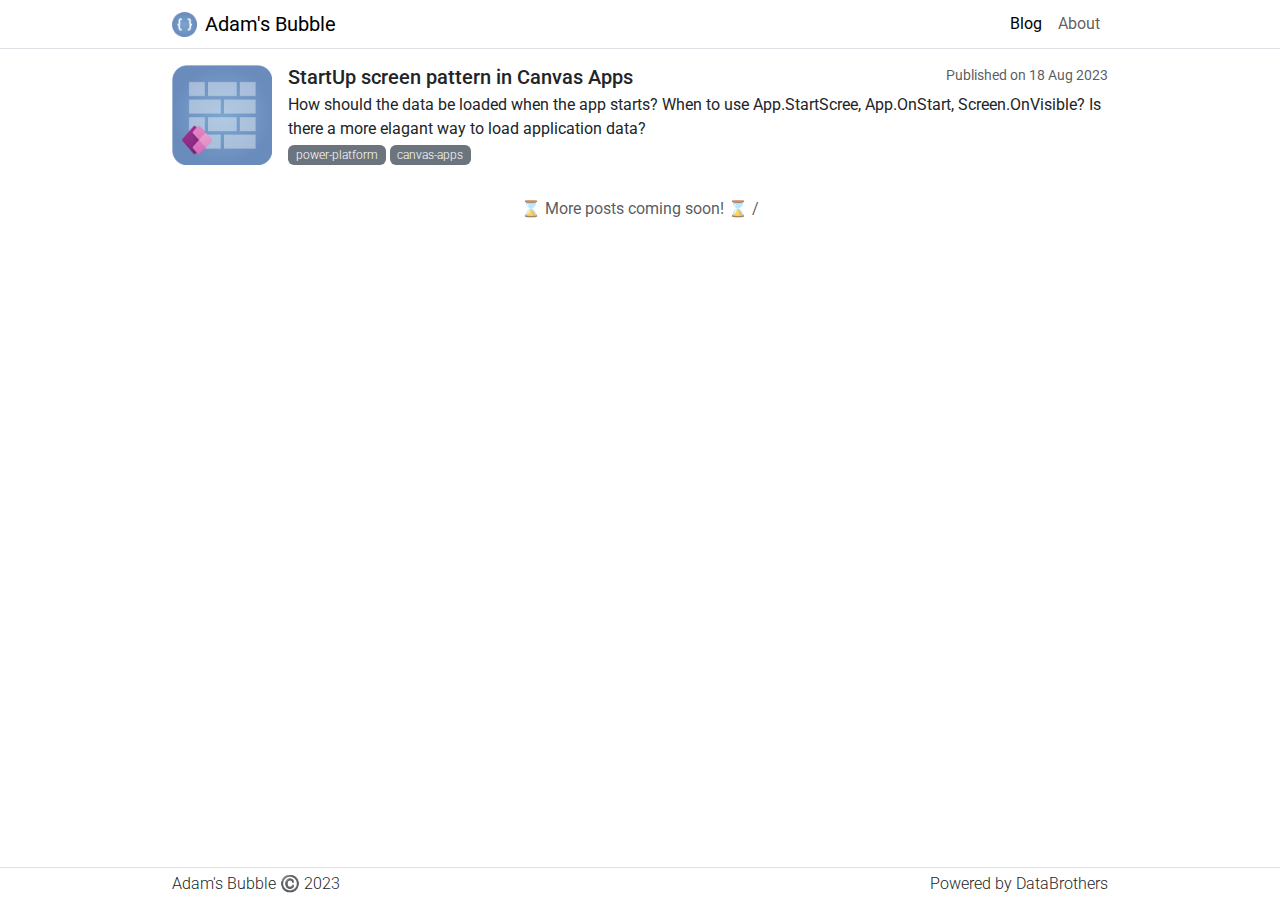
==== commit a9196730: "publis" ====
--- a/index.html
+++ b/index.html
@@ -42,10 +42,10 @@
             <div class="collapse navbar-collapse" id="navbarSupportedContent">
                 <ul class="navbar-nav ms-auto mb-2 mb-lg-0">
                     <li class="nav-item">
-                        <a class="nav-link active" aria-current="page" href="/">Blog</a>
+                        <a class="nav-link  active " href="/">Blog</a>
                     </li>
                     <li class="nav-item">
-                        <a class="nav-link" href="/about">About</a>
+                        <a class="nav-link " href="/about">About</a>
                     </li>
                 </ul>
             </div>
@@ -66,6 +66,7 @@
             </div>
         </a><div class="text-muted mt-3 text-center">
         ⌛ More posts coming soon! ⌛
+        /
     </div>
 </div>
     </main><footer class="border-top border-1 footer mt-auto py-1">
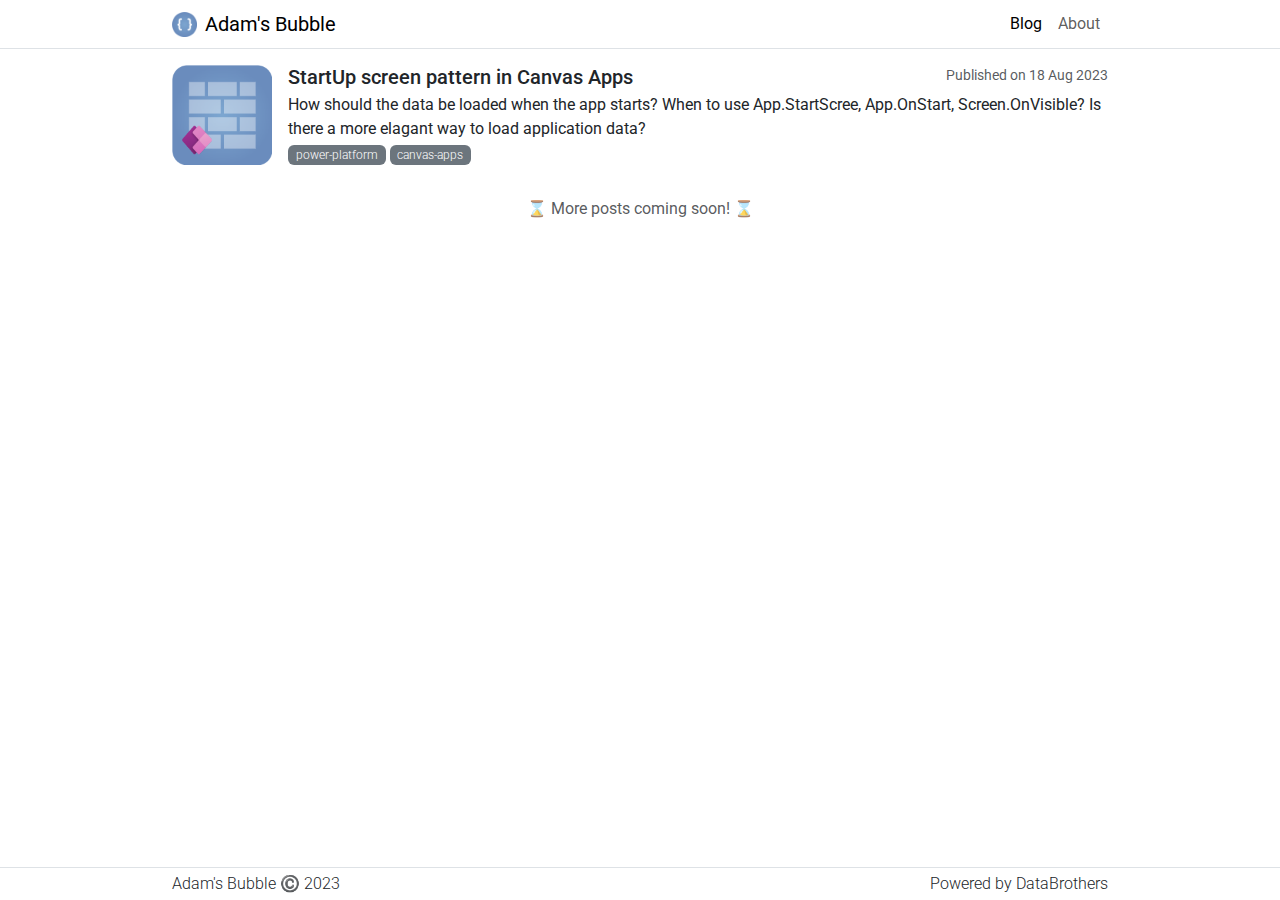
==== commit f4adba9b: "publis" ====
--- a/index.html
+++ b/index.html
@@ -66,7 +66,6 @@
             </div>
         </a><div class="text-muted mt-3 text-center">
         ⌛ More posts coming soon! ⌛
-        /
     </div>
 </div>
     </main><footer class="border-top border-1 footer mt-auto py-1">
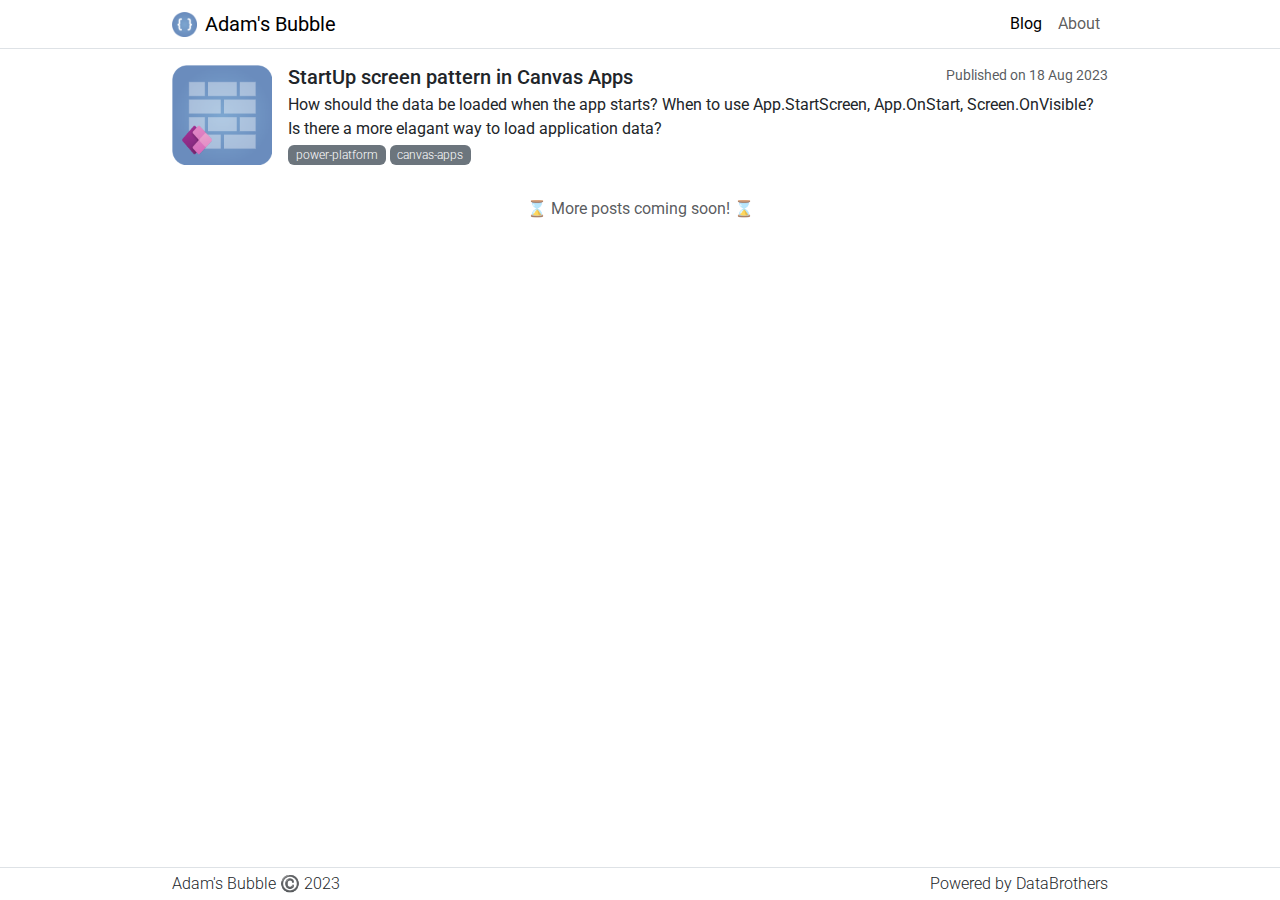
==== commit 6d8de000: "publis" ====
--- a/index.html
+++ b/index.html
@@ -60,7 +60,7 @@
                         <p class="h5 mb-1">StartUp screen pattern in Canvas Apps</p>
                         <small class="text-muted">Published on 18 Aug 2023</small>
                     </div>
-                    <p class="mb-1">How should the data be loaded when the app starts? When to use App.StartScree, App.OnStart, Screen.OnVisible? Is there a more elagant way to load application data?</p>
+                    <p class="mb-1">How should the data be loaded when the app starts? When to use App.StartScreen, App.OnStart, Screen.OnVisible? Is there a more elagant way to load application data?</p>
                     <div class="d-flex gap-1"><span class="badge bg-secondary fw-light">power-platform</span><span class="badge bg-secondary fw-light">canvas-apps</span></div>
                 </div>
             </div>
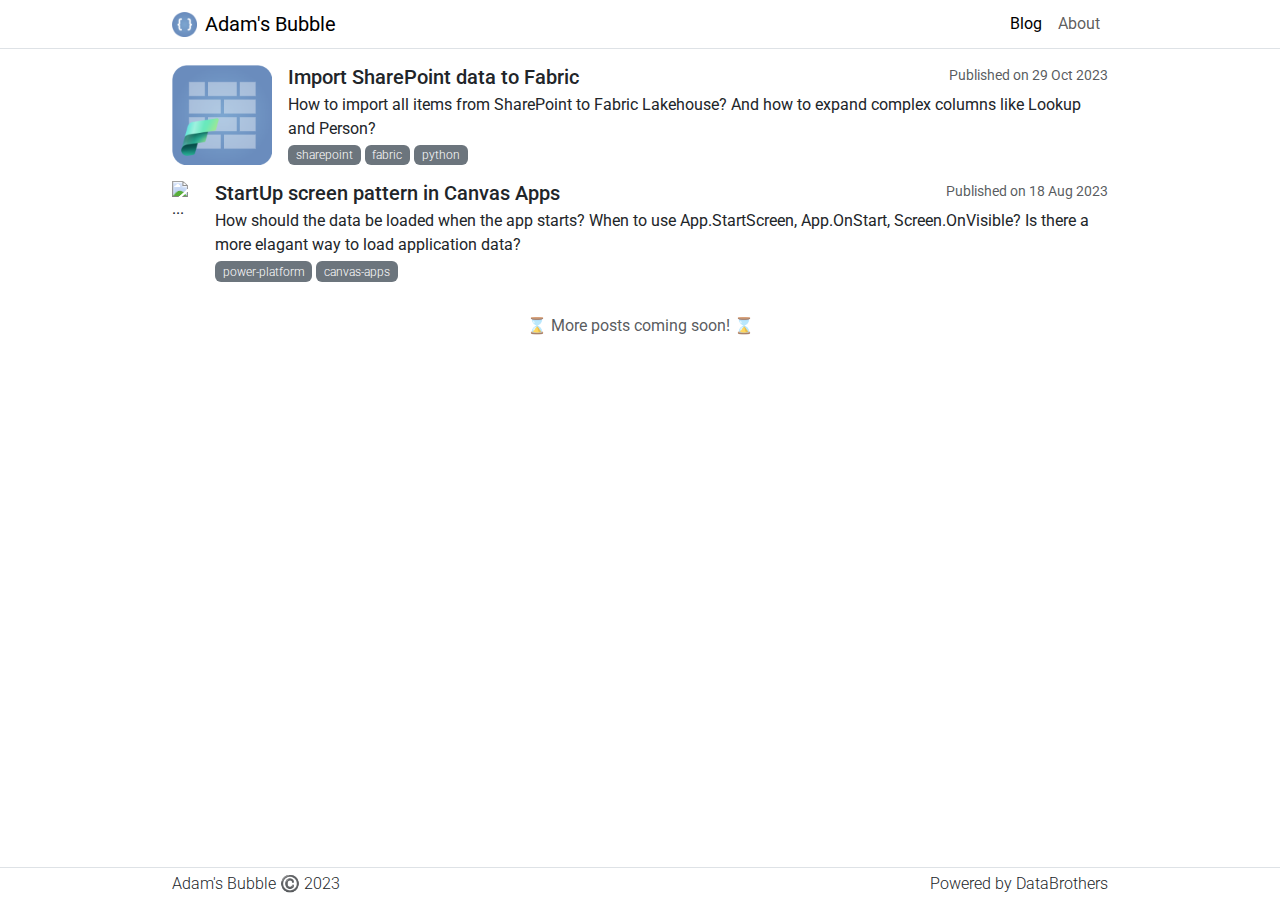
==== commit 21da60d4: "publish" ====
--- a/index.html
+++ b/index.html
@@ -24,6 +24,18 @@
 {"@context":"https://schema.org","@type":"WebSite","author":{"@type":"Person","name":"Adam Hrouda"},"headline":"Blog","name":"Adam’s Bubble","url":"https://adamsbubble.com//"}</script>
 <!-- End Jekyll SEO tag -->
 
+    
+        <!-- Global site tag (gtag.js) - Google Analytics -->
+<script async src="https://www.googletagmanager.com/gtag/js?id=G-K1JFRL6P79"></script>
+<script>
+    window.dataLayer = window.dataLayer || [];
+    function gtag() {
+        dataLayer.push(arguments);
+    }
+    gtag("js", new Date());
+
+    gtag("config", "G-K1JFRL6P79");
+</script>
     
 </head>
 
@@ -52,9 +64,21 @@
         </div>
     </nav>
 </header><main class="container my-3 flex-shrink-0">
-        <div class="d-flex flex-column w-100 gap-3"><a href="/posts/startup-screen-pattern" class="text-reset text-decoration-none">
+        <div class="d-flex flex-column w-100 gap-3"><a href="/posts/import-sharepoint-data-to-fabric" class="text-reset text-decoration-none">
             <div class="d-flex w-100 gap-3">
-                <img src="/assets/images/posts/2023-08-18-StartUp screen pattern/thumbnail.png" class="" style="height: 100px;" alt="...">
+                <img src="/assets/images/posts/2023-10-29-import sharepoint data to fabric/thumbnail.png" class="" style="height: 100px;" alt="...">
+                <div class="d-flex flex-column w-100">
+                    <div class="d-flex flex-column flex-lg-row w-100 justify-content-between">
+                        <p class="h5 mb-1">Import SharePoint data to Fabric</p>
+                        <small class="text-muted">Published on 29 Oct 2023</small>
+                    </div>
+                    <p class="mb-1">How to import all items from SharePoint to Fabric Lakehouse? And how to expand complex columns like Lookup and Person?</p>
+                    <div class="d-flex gap-1"><span class="badge bg-secondary fw-light">sharepoint</span><span class="badge bg-secondary fw-light">fabric</span><span class="badge bg-secondary fw-light">python</span></div>
+                </div>
+            </div>
+        </a><a href="/posts/startup-screen-pattern" class="text-reset text-decoration-none">
+            <div class="d-flex w-100 gap-3">
+                <img src="/assets/images/posts/2023-08-18-startup screen pattern/thumbnail.png" class="" style="height: 100px;" alt="...">
                 <div class="d-flex flex-column w-100">
                     <div class="d-flex flex-column flex-lg-row w-100 justify-content-between">
                         <p class="h5 mb-1">StartUp screen pattern in Canvas Apps</p>
--- a/assets/css/main.css
+++ b/assets/css/main.css
@@ -1945,7 +1945,7 @@
     --bs-gutter-y: 3rem;
   }
 }
-.table {
+.table, .post-content table {
   --bs-table-color-type: initial;
   --bs-table-bg-type: initial;
   --bs-table-color-state: initial;
@@ -1965,17 +1965,17 @@
   vertical-align: top;
   border-color: var(--bs-table-border-color);
 }
-.table > :not(caption) > * > * {
+.table > :not(caption) > * > *, .post-content table > :not(caption) > * > * {
   padding: 0.5rem 0.5rem;
   color: var(--bs-table-color-state, var(--bs-table-color-type, var(--bs-table-color)));
   background-color: var(--bs-table-bg);
   border-bottom-width: var(--bs-border-width);
   box-shadow: inset 0 0 0 9999px var(--bs-table-bg-state, var(--bs-table-bg-type, var(--bs-table-accent-bg)));
 }
-.table > tbody {
+.table > tbody, .post-content table > tbody {
   vertical-align: inherit;
 }
-.table > thead {
+.table > thead, .post-content table > thead {
   vertical-align: bottom;
 }
 
@@ -1991,10 +1991,10 @@
   padding: 0.25rem 0.25rem;
 }
 
-.table-bordered > :not(caption) > * {
+.table-bordered > :not(caption) > *, .post-content table > :not(caption) > * {
   border-width: var(--bs-border-width) 0;
 }
-.table-bordered > :not(caption) > * > * {
+.table-bordered > :not(caption) > * > *, .post-content table > :not(caption) > * > * {
   border-width: 0 var(--bs-border-width);
 }
 
@@ -2109,7 +2109,7 @@
   border-color: var(--bs-table-border-color);
 }
 
-.table-light {
+.table-light, .post-content table thead {
   --bs-table-color: #000;
   --bs-table-bg: #f8f9fa;
   --bs-table-border-color: #dfe0e1;
@@ -11973,5 +11973,10 @@
     max-width: 70%;
   }
 }
+.post-content img {
+  display: block;
+  margin-left: auto;
+  margin-right: auto;
+}
 
 /*# sourceMappingURL=main.css.map */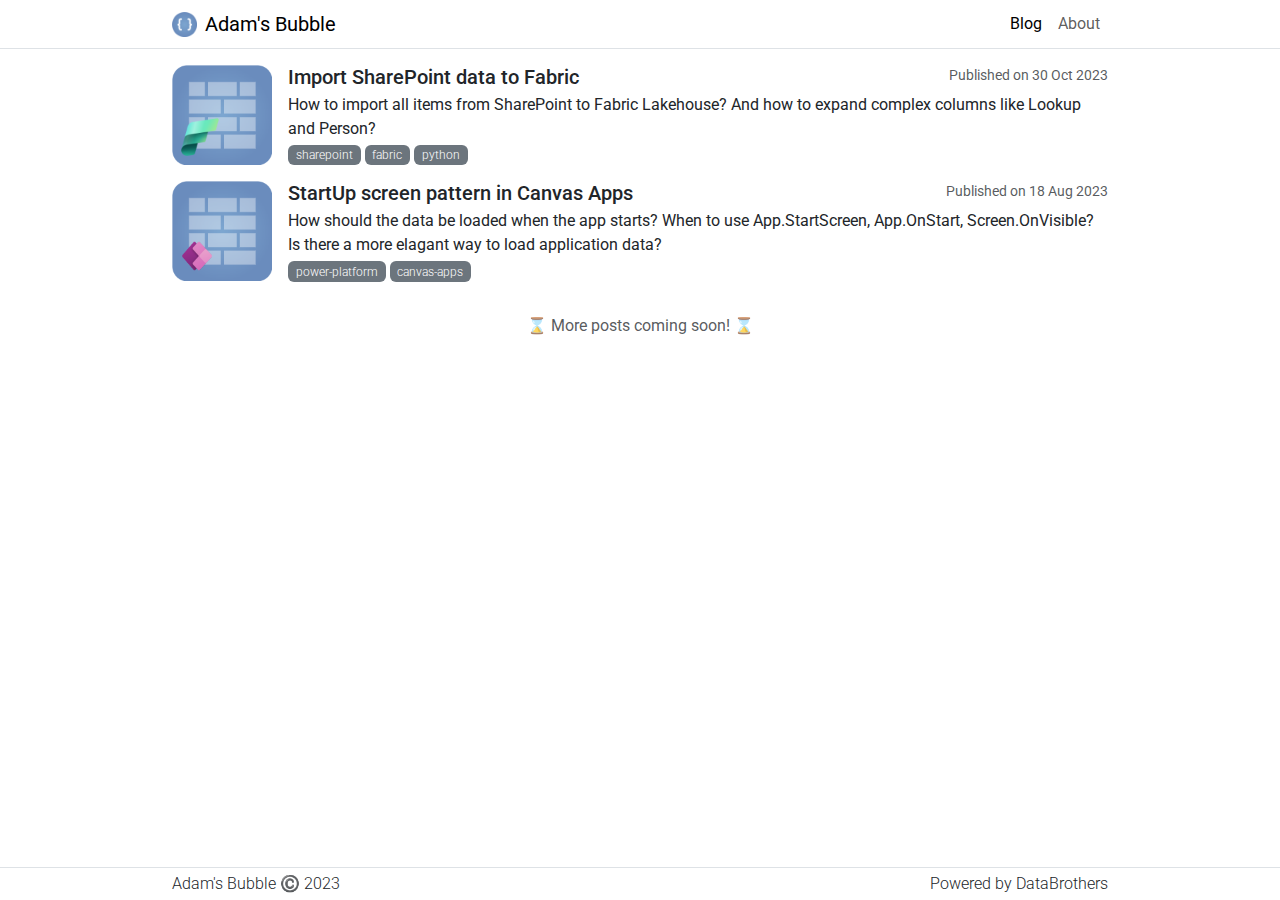
==== commit b73f7edc: "publish" ====
--- a/index.html
+++ b/index.html
@@ -70,7 +70,7 @@
                 <div class="d-flex flex-column w-100">
                     <div class="d-flex flex-column flex-lg-row w-100 justify-content-between">
                         <p class="h5 mb-1">Import SharePoint data to Fabric</p>
-                        <small class="text-muted">Published on 29 Oct 2023</small>
+                        <small class="text-muted">Published on 30 Oct 2023</small>
                     </div>
                     <p class="mb-1">How to import all items from SharePoint to Fabric Lakehouse? And how to expand complex columns like Lookup and Person?</p>
                     <div class="d-flex gap-1"><span class="badge bg-secondary fw-light">sharepoint</span><span class="badge bg-secondary fw-light">fabric</span><span class="badge bg-secondary fw-light">python</span></div>
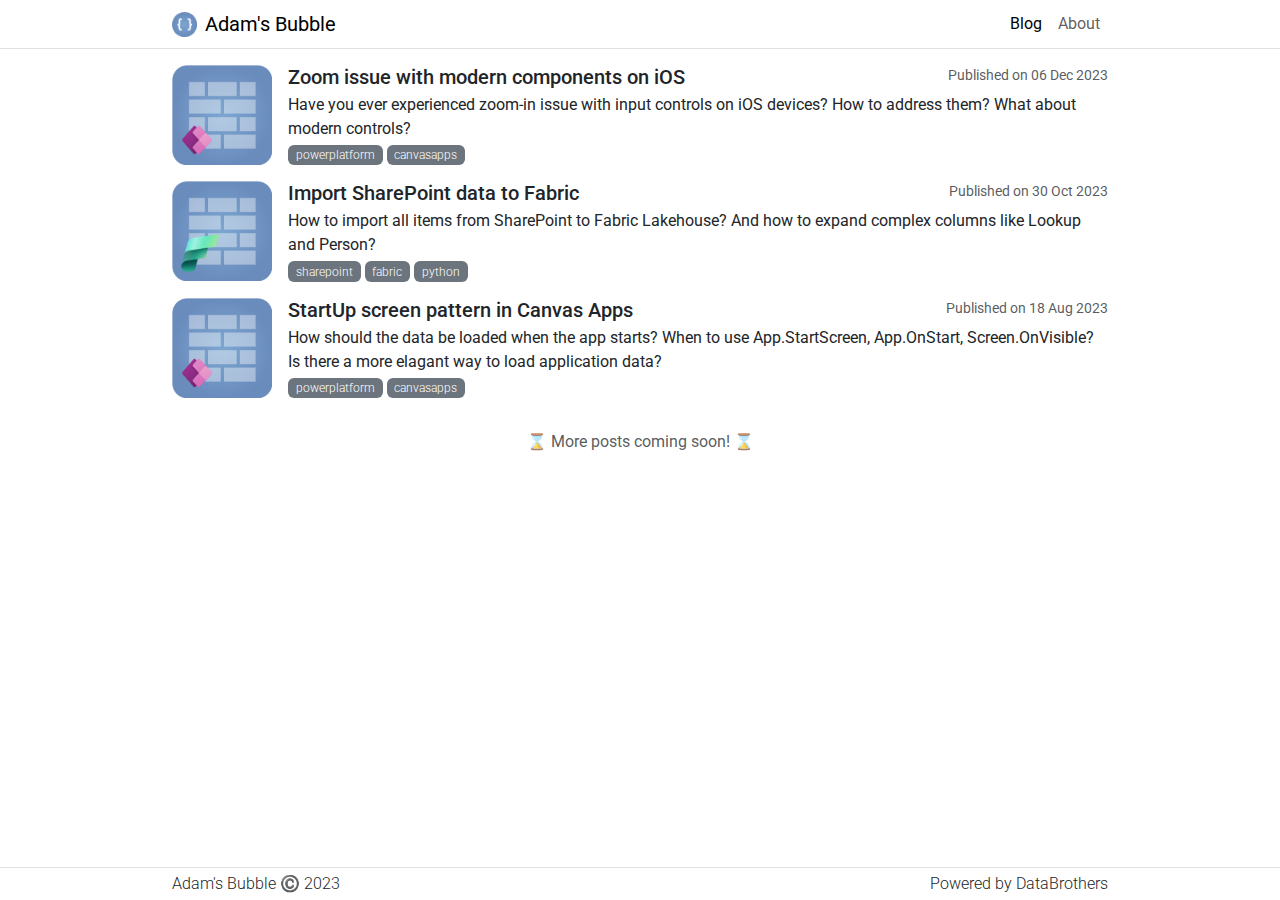
==== commit c6d15ed7: "publish" ====
--- a/index.html
+++ b/index.html
@@ -64,7 +64,19 @@
         </div>
     </nav>
 </header><main class="container my-3 flex-shrink-0">
-        <div class="d-flex flex-column w-100 gap-3"><a href="/posts/import-sharepoint-data-to-fabric" class="text-reset text-decoration-none">
+        <div class="d-flex flex-column w-100 gap-3"><a href="/posts/zoom-issue-with-modern-components-on-ios" class="text-reset text-decoration-none">
+            <div class="d-flex w-100 gap-3">
+                <img src="/assets/images/posts/2023-12-06-zoom issue with modern components on ios/thumbnail.png" class="" style="height: 100px;" alt="...">
+                <div class="d-flex flex-column w-100">
+                    <div class="d-flex flex-column flex-lg-row w-100 justify-content-between">
+                        <p class="h5 mb-1">Zoom issue with modern components on iOS</p>
+                        <small class="text-muted">Published on 06 Dec 2023</small>
+                    </div>
+                    <p class="mb-1">Have you ever experienced zoom-in issue with input controls on iOS devices? How to address them? What about modern controls?</p>
+                    <div class="d-flex gap-1"><span class="badge bg-secondary fw-light">powerplatform</span><span class="badge bg-secondary fw-light">canvasapps</span></div>
+                </div>
+            </div>
+        </a><a href="/posts/import-sharepoint-data-to-fabric" class="text-reset text-decoration-none">
             <div class="d-flex w-100 gap-3">
                 <img src="/assets/images/posts/2023-10-29-import sharepoint data to fabric/thumbnail.png" class="" style="height: 100px;" alt="...">
                 <div class="d-flex flex-column w-100">
@@ -85,7 +97,7 @@
                         <small class="text-muted">Published on 18 Aug 2023</small>
                     </div>
                     <p class="mb-1">How should the data be loaded when the app starts? When to use App.StartScreen, App.OnStart, Screen.OnVisible? Is there a more elagant way to load application data?</p>
-                    <div class="d-flex gap-1"><span class="badge bg-secondary fw-light">power-platform</span><span class="badge bg-secondary fw-light">canvas-apps</span></div>
+                    <div class="d-flex gap-1"><span class="badge bg-secondary fw-light">powerplatform</span><span class="badge bg-secondary fw-light">canvasapps</span></div>
                 </div>
             </div>
         </a><div class="text-muted mt-3 text-center">
